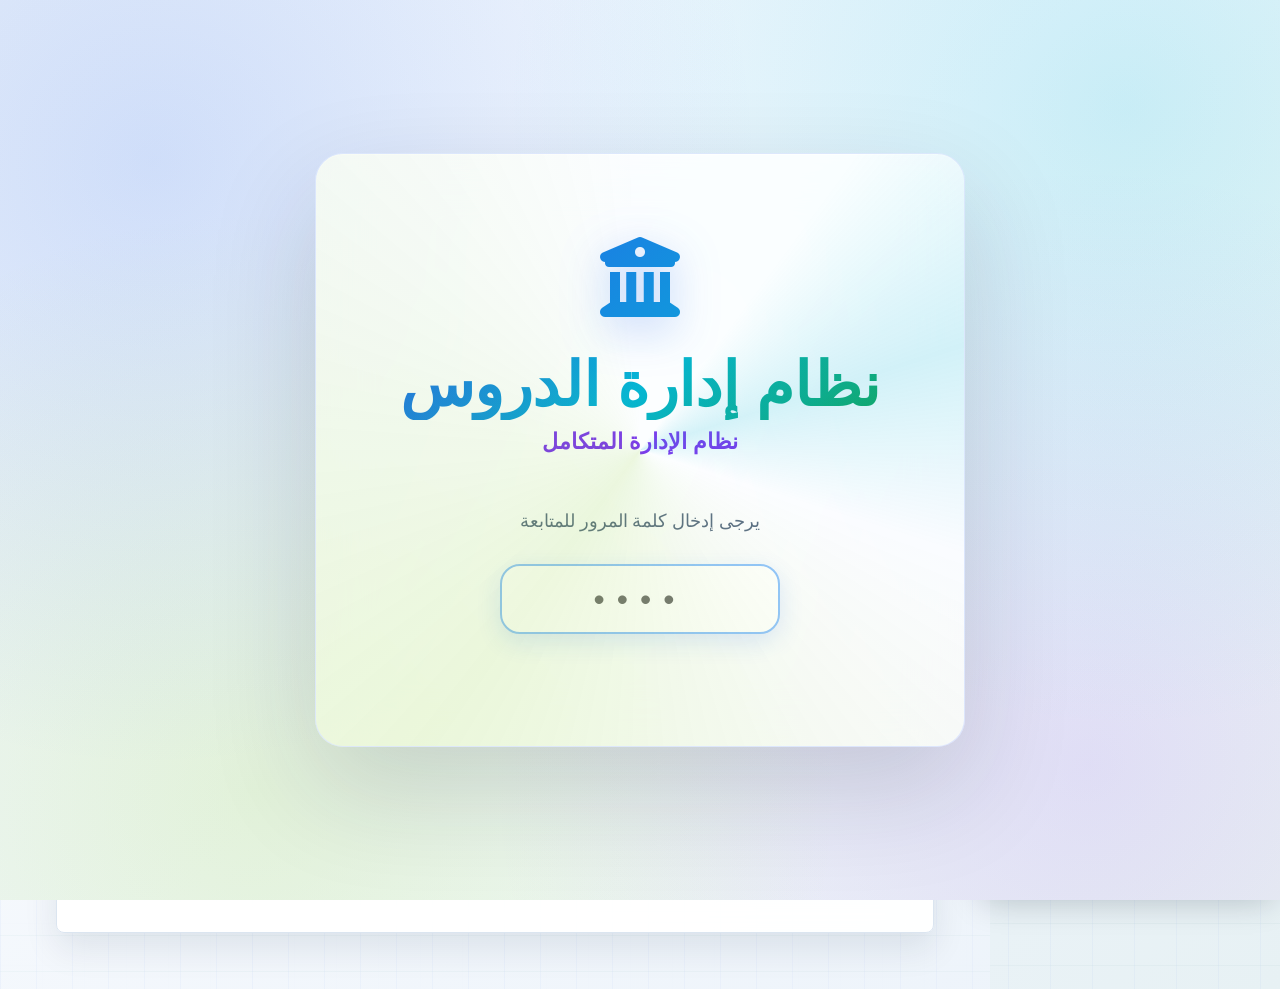
==== index.html @ e677e1c2 "Add files via upload" ====
<!DOCTYPE html>
<html lang="ar" dir="rtl">

<head>
    <meta charset="UTF-8">
    <meta name="viewport" content="width=device-width, initial-scale=1.0">
    <meta name="theme-color" content="#4f46e5">
    <meta name="mobile-web-app-capable" content="yes">
    <meta name="apple-mobile-web-app-capable" content="yes">
    <meta name="apple-mobile-web-app-title" content="نظام إدارة الدروس">
    <title>نظام إدارة الدروس</title>
    <style>
        .search-results-dropdown {
            position: absolute;
            top: 100%;
            left: 0;
            right: 0;
            background: white;
            border: 1px solid var(--border);
            border-radius: 12px;
            box-shadow: var(--shadow-lg);
            z-index: 1000;
            max-height: 250px;
            overflow-y: auto;
            margin-top: 5px;
        }

        .result-item {
            padding: 0.8rem 1.2rem;
            cursor: pointer;
            border-bottom: 1px solid var(--bg-light);
            transition: background 0.2s;
            text-align: right;
            display: flex;
            justify-content: space-between;
            align-items: center;
        }

        .result-item:hover {
            background: var(--bg-hover);
        }

        .result-item strong {
            color: var(--primary);
        }

        .result-item small {
            color: var(--text-muted);
            font-family: monospace;
        }

        .grid-archive {
            display: grid;
            grid-template-columns: repeat(auto-fill, minmax(280px, 1fr));
            gap: 1.5rem;
        }

        .status-badge {
            display: inline-flex;
            align-items: center;
            gap: 6px;
            padding: 4px 12px;
            border-radius: 99px;
            font-weight: 600;
            font-size: 0.85rem;
            text-transform: uppercase;
        }
    </style>
    <link rel="manifest" href="manifest.webmanifest">
    <link rel="icon" href="app-icon-192.png" type="image/png">
    <link rel="apple-touch-icon" href="apple-touch-icon.png">
    <link rel="stylesheet" href="style.css">
    <!-- Google Fonts: non-blocking عند offline -->
    <!-- ✅ الخطوط: لم تعد تُحمَّل من الإنترنت — نعتمد على fallback stack محلي دائمًا -->
    <!-- (Google Fonts كانت تحتاج إنترنت أونلاين دومًا، فتم استبدالها بخطوط النظام) -->
    <style>
      /* Fallback font stack — يعمل دائماً بدون إنترنت */
      body { font-family: 'Segoe UI', Tahoma, Arial, sans-serif; }
    </style>
    <!-- ✅ Font Awesome و Chart.js: تم تحميلهم محلياً بدل الاعتماد على CDN خارجي -->
    <link rel="stylesheet" href="fontawesome.min.css">
    <script src="chart.umd.js" onerror="console.warn('Chart.js not available offline')"></script>
</head>

<body>

    <div class="splash-overlay" id="app-splash" style="display:flex;">
        <div class="splash-background"></div>
        <div class="splash-content">
            <div class="splash-glass">
                <div class="splash-logo" style="margin-bottom: 1.5rem;">
                    <i class="fas fa-university"></i>
                </div>
                <h1 class="splash-title program-name-display">نظام إدارة الدروس</h1>
                <p class="splash-subtitle">نظام الإدارة المتكامل</p>

                <div id="password-screen">
                    <p style="color: var(--text-muted); margin-bottom: 2rem; font-size: 1.1rem;">يرجى إدخال كلمة المرور للمتابعة</p>
                    <div style="display: flex; gap: 0.5rem; justify-content: center; margin-bottom: 2rem;">
                        <input type="password" id="app-password-input" class="form-input"
                            style="width: 280px; text-align: center; font-size: 2rem; letter-spacing: 12px; height: 70px; margin-bottom: 0; background: #fff; border: 2px solid var(--primary-light); color: var(--text-main); border-radius: 20px; box-shadow: 0 8px 24px rgba(37, 99, 235, 0.14);"
                            placeholder="••••" maxlength="8" oninput="checkAppPassword(this.value)">
                    </div>
                    <div id="password-error"
                        style="color: #dc2626; font-weight: 700; display: none; margin-bottom: 1rem;">
                        <i class="fas fa-exclamation-triangle"></i> كلمة المرور غير صحيحة!
                    </div>
                    <div id="password-success"
                        style="color: #16a34a; font-weight: 700; display: none; margin-bottom: 1rem;">
                        <i class="fas fa-check-circle"></i> تم تسجيل الدخول بنجاح!
                    </div>
                </div>

                <div id="loading-screen" style="display: none;">
                    <div class="splash-glass-loader">
                        <div class="splash-loader">
                            <div class="loader-bar"></div>
                        </div>
                    </div>
                    <p class="splash-welcome" style="color: var(--text-muted); font-size: 1.1rem; margin-top: 1rem;">جاري تهيئة
                        النظام...</p>
                </div>
            </div>
        </div>
    </div>

    <div class="sidebar-overlay" onclick="toggleMobileSidebar()" id="sidebar-overlay"></div>

    <!-- Sidebar -->
    <aside class="sidebar" id="sidebar">
        <div class="logo">
            <i class="fas fa-book-open"></i> <span class="program-name-display">نظام إدارة الدروس</span>
        </div>
        <div id="current-grade-badge"
            style="text-align: center; margin-bottom: 1.5rem; padding: 0.5rem; background: var(--bg-light); border-radius: 10px; font-weight: 700; color: var(--primary);">
            الصف الدراسي
        </div>
        <button class="btn" onclick="showGradeSelection()"
            style="width: 100%; margin-bottom: 1.5rem; background: var(--primary); color: white; border-radius: 12px; font-weight: 600; font-size: 0.9rem;">
            <i class="fas fa-layer-group"></i> بوابة اختيار المرحلة
        </button>
        <nav>
            <ul class="nav-links">
                <li class="nav-item" data-rbac="all">
                    <a href="#" class="nav-link" onclick="showGradeSelection()">
                        <i class="fas fa-university" style="color: var(--accent);"></i>
                        <span>إدارة المجموعات والمراحل</span>
                    </a>
                </li>
                <li class="nav-item" data-rbac="admin">
                    <a href="#" class="nav-link active" id="nav-dashboard" onclick="showSection('dashboard', this)">
                        <i class="fas fa-home"></i>
                        <span>الرئيسية | الملخص</span>
                    </a>
                </li>
                <li class="nav-item" data-rbac="all">
                    <a href="#" class="nav-link" onclick="showSection('students', this)">
                        <i class="fas fa-user-graduate"></i>
                        <span>إدارة الطلاب</span>
                    </a>
                </li>
                <li class="nav-item" data-rbac="all">
                    <a href="#" class="nav-link" onclick="showSection('attendance', this)">
                        <i class="fas fa-qrcode"></i>
                        <span>الحضور والمسح</span>
                    </a>
                </li>
                <li class="nav-item" data-rbac="all">
                    <a href="#" class="nav-link" id="nav-groups" onclick="showSection('groups', this)">
                        <i class="fas fa-layer-group"></i> إدارة المجموعات
                    </a>
                </li>
                <li class="nav-item" data-rbac="all">
                    <a href="#" class="nav-link" onclick="showSection('absence', this)">
                        <i class="fas fa-user-clock"></i>
                        <span>متابعة الغياب اليومي</span>
                    </a>
                </li>
                <li class="nav-item" data-rbac="all">
                    <a href="#" class="nav-link" onclick="showSection('exams', this)">
                        <i class="fas fa-file-invoice"></i>
                        <span>نتائج الامتحانات</span>
                    </a>
                </li>


                <li class="nav-item" data-rbac="all">
                    <a href="#" class="nav-link" onclick="showSection('fast-grading', this)">
                        <i class="fas fa-bolt" style="color:var(--vibrant-orange)"></i>
                        <span>الرصد السريع</span>
                    </a>
                </li>
                <li class="nav-item" data-rbac="admin">
                    <a href="#" class="nav-link" id="nav-certificates" onclick="showSection('certificates', this)">
                        <i class="fas fa-certificate"></i> الشهادات
                    </a>
                </li>
                <li class="nav-item" data-rbac="admin">
                    <a href="#" class="nav-link" id="nav-hall" onclick="showSection('hall', this)">
                        <i class="fas fa-trophy"></i> لوحة الشرف
                    </a>
                </li>
                <li class="nav-item" data-rbac="admin">
                    <a href="#" class="nav-link" id="nav-analytics" onclick="showSection('analytics', this)">
                        <i class="fas fa-brain"></i> تحليلات AI
                    </a>
                </li>


                <li class="nav-item" data-rbac="admin">
                    <a href="#" class="nav-link" id="nav-daily-treasury" onclick="showSection('daily-treasury', this)">
                        <i class="fas fa-cash-register" style="color:var(--accent)"></i>
                        <span>الخزنة اليومية (العهدة)</span>
                    </a>
                </li>
                <li class="nav-item" data-rbac="admin">
                    <a href="#" class="nav-link" id="nav-shifts" onclick="showSection('shifts', this)">
                        <i class="fas fa-clock" style="color:var(--royal-gold)"></i>
                        <span>تسجيل الشفتات (Staff)</span>
                    </a>
                </li>
                <li class="nav-item" data-rbac="admin">
                    <a href="#" class="nav-link" onclick="showSection('payments', this)">
                        <i class="fas fa-wallet"></i>
                        <span>الخزينة والمالية</span>
                    </a>
                </li>
                <li class="nav-item" data-rbac="all">
                    <a href="#" class="nav-link" id="nav-receipts" onclick="showSection('receipts', this)">
                        <i class="fas fa-receipt" style="color:var(--vibrant-orange)"></i>
                        <span>وصولات الدفع</span>
                    </a>
                </li>
                <li class="nav-item" data-rbac="admin">
                    <a href="#" class="nav-link" id="nav-backup" onclick="showSection('backup', this)">
                        <i class="fas fa-shield-alt" style="color:var(--accent)"></i>
                        <span>مركز حماية البيانات</span>
                    </a>
                </li>
                <li class="nav-item" data-rbac="all">
                    <a href="#" class="nav-link" id="nav-idcards" onclick="showSection('idcards', this)">
                        <i class="fas fa-id-card" style="color:var(--electric-cyan)"></i>
                        <span>طباعة الأكواد</span>
                    </a>
                </li>
                <li class="nav-item" data-rbac="admin">
                    <a href="#" class="nav-link" id="nav-platform-codes" onclick="showSection('platform-codes', this)">
                        <i class="fas fa-ticket-alt" style="color:var(--accent)"></i>
                        <span>أكواد المنصة</span>
                    </a>
                </li>
                <li class="nav-item" data-rbac="admin">
                    <a href="#" class="nav-link" id="nav-platform-activation" onclick="showSection('platform-activation', this)">
                        <i class="fas fa-graduation-cap" style="color:#8b5cf6"></i>
                        <span>تفعيل كورسات المنصة</span>
                    </a>
                </li>
                <li class="nav-item" data-rbac="all" style="margin-top: 1rem; border-top: 1px solid rgba(255,255,255,0.1); padding-top: 1rem;">
                    <button class="btn btn-primary" onclick="enterPortalMode()"
                        style="width: 100%; border-radius: 12px; height: 50px;">
                        <i class="fas fa-door-open"></i> بوابة الحضور
                    </button>
                </li>
            </ul>
        </nav>
        <div style="padding: 1rem; border-top: 1px solid var(--border); margin-top: auto;">
            <div style="display: flex; align-items: center; gap: 8px; margin-bottom: 0.5rem; font-size: 0.8rem;">
                <span id="sync-indicator"
                    style="width: 8px; height: 8px; background: #94a3b8; border-radius: 50%;"></span>
                <span id="sync-status" style="color: var(--text-muted);">غير متصل بالمجلد</span>
            </div>
            <button id="link-folder-btn" class="btn"
                style="width: 100%; font-size: 0.75rem; background: var(--bg-light); border: 1px solid var(--border); border-radius: 8px; padding: 8px;">
                <i class="fas fa-link"></i> <span>ربط مجلد المزامنة</span>
            </button>
        </div>
    </aside>

    <!-- Main Content -->
    <main class="main-content">
        <header>
            <div style="display: flex; align-items: center; gap: 1rem;">
                <!-- Mobile Menu Toggle -->
                <button class="mobile-toggle" onclick="toggleMobileSidebar()" style="display: none;">
                    <i class="fas fa-bars"></i>
                </button>
                <div class="header-text">
                    <h1 id="page-title">مرحباً، المدرس! 👋</h1>
                    <p style="color: var(--text-muted); margin-top: 0.5rem; font-size: 0.9rem;">إليك ملخص ما يحدث
                        اليوم
                        في دروسك.</p>
                </div>
            </div>
            <div style="display: flex; align-items: center; gap: 1rem;">
                <!-- Zoom Controls -->
                
                <div class="zoom-controls">
                    <button onclick="changeAppZoom(-0.1)" class="btn-zoom" title="تصغير"><i
                            class="fas fa-search-minus"></i></button>
                    <span id="zoom-value" style="font-weight: 700; min-width: 40px; text-align: center;">100%</span>
                    <button onclick="changeAppZoom(0.1)" class="btn-zoom" title="تكبير"><i
                            class="fas fa-search-plus"></i></button>
                    <button onclick="resetAppZoom()" class="btn-zoom" style="margin-right: 5px;" title="إعادة ضبط"><i
                            class="fas fa-sync-alt"></i></button>
                </div>

                <div class="user-profile">
                    <div id="grade-label"
                        style="margin-left: 1rem; font-weight: 700; color: var(--primary); padding: 0.3rem 0.8rem; background: rgba(79, 70, 229, 0.1); border-radius: 50px;">
                        ... الدراسية</div>
                    <div class="avatar">M</div>
                    <div style="display:flex; flex-direction:column; line-height:1.2;">
                        <span style="font-weight: 600;" class="program-name-display">نظام إدارة الدروس</span>
                        <small class="user-specialization" style="font-size:0.65rem; opacity:0.7; font-weight:400;">أستاذ الرياضيات</small>
                    </div>
                </div>
            </div>
        </header>

        <!-- Dashboard Section -->
        <section id="dashboard-section" class="fade-in">
            <div style="display: flex; gap: 1rem; margin-bottom: 2rem; justify-content: flex-end;">
                <button class="btn" style="background: rgba(16, 185, 129, 0.1); color: var(--accent); border: 1px solid var(--accent); border-radius: 12px; font-weight: 700; padding: 0.8rem 1.5rem;" onclick="exportData()">
                    <i class="fas fa-shield-alt"></i> نسخة احتياطية سريعة
                </button>
                <button class="btn" style="background: var(--bg-light); border: 1px solid var(--border); border-radius: 12px; font-weight: 600;" onclick="showSection('backup')">
                    <i class="fas fa-cog"></i> إعدادات البيانات
                </button>
            </div>
            <div class="stats-grid">
                <div class="card">
                    <div class="card-title">إجمالي الطلاب <i class="fas fa-users" style="color: var(--primary)"></i>
                    </div>
                    <div class="card-value" id="total-students">0</div>
                </div>
                <div class="card">
                    <div class="card-title">الحضور اليوم <i class="fas fa-check-circle"
                            style="color: var(--accent)"></i></div>
                    <div class="card-value" id="present-today">0</div>
                </div>
                <div class="card">
                    <div class="card-title">إيرادات الشهر <i class="fas fa-coins" style="color: var(--secondary)"></i>
                    </div>
                    <div class="card-value" id="monthly-revenue">0 <small style="font-size: 1rem">ج.م</small></div>
                </div>
                <div class="card">
                    <div class="card-title">المستحقات المتبقية <i class="fas fa-exclamation-triangle"
                            style="color: var(--danger)"></i></div>
                    <div class="card-value text-danger" id="total-debt">0 <small style="font-size: 1rem">ج.م</small>
                    </div>
                </div>
            </div>

            <h3 style="margin: 2rem 0 1rem; font-weight: 700;">توزيع الطلاب على المجموعات 📊</h3>
            <div id="dashboard-groups-grid"
                style="display: grid; grid-template-columns: repeat(auto-fill, minmax(200px, 1fr)); gap: 1rem; margin-bottom: 2rem;">
                <!-- Filled via JS -->
            </div>

            <div class="data-table-container">
                <div style="display: flex; justify-content: space-between; align-items: center; margin-bottom: 2rem;">
                    <h3 style="font-weight: 700;">آخر عمليات الحضور</h3>
                    <button class="btn btn-primary" onclick="showSection('attendance')">
                        <i class="fas fa-expand"></i> تشغيل الماسح الضوئي
                    </button>
                </div>
                <table>
                    <thead>
                        <tr>
                            <th>الطالب</th>
                            <th>المجموعة</th>
                            <th>التوقيت</th>
                            <th>الحالة</th>
                        </tr>
                    </thead>
                    <tbody id="recent-attendance">
                        <!-- Filled via JS -->
                    </tbody>
                </table>
            </div>
        </section>

        <!-- Absence Manager Section -->
        <section id="absence-section" style="display:none;" class="fade-in">
            <div style="display: flex; justify-content: space-between; align-items: center; margin-bottom: 2rem;">
                <h2 style="font-weight: 700;">متابعة الغياب اليومي 🚨</h2>
                <div style="display: flex; gap: 0.8rem; align-items: center; flex-wrap: wrap;">
                    <div
                        style="display: flex; align-items: center; gap: 0.5rem; background: var(--bg-light); padding: 0.3rem 1rem; border-radius: 12px; border: 1px solid var(--border);">
                        <label style="font-weight: 600; white-space: nowrap;">المجموعة:</label>
                        <select id="absence-group-filter" class="form-input"
                            style="margin-bottom: 0; min-width: 150px; border: none; background: transparent; padding: 0.2rem;"
                            onchange="generateAbsenceReport()">
                            <option value="all">كل المجموعات</option>
                        </select>
                    </div>
                    <button class="btn" style="background: var(--bg-light); border: 1px solid var(--border);"
                        onclick="showAbsenceArchive()">
                        <i class="fas fa-archive"></i> الأرشيف
                    </button>
                    <button class="btn btn-primary" style="background: var(--danger);"
                        onclick="archiveAbsenceSession()">
                        <i class="fas fa-save"></i> أرشفة غياب اليوم
                    </button>
                    <button class="btn btn-primary" onclick="generateAbsenceReport()">
                        <i class="fas fa-sync"></i> تحديث
                    </button>
                </div>
            </div>
            <div style="display: grid; grid-template-columns: 1fr 1fr; gap: 2rem;">
                <!-- Left: Presence for today -->
                <div class="data-table-container">
                    <h3 style="margin-bottom: 1rem;"><i class="fas fa-user-check" style="color:var(--accent)"></i>
                        طلاب
                        جلسة التحضير الحالية</h3>
                    <table>
                        <thead>
                            <tr>
                                <th>الطالب</th>
                                <th>توقيت المسح</th>
                                <th>الحالة</th>
                            </tr>
                        </thead>
                        <tbody id="absence-present-list">
                            <!-- Filled via JS -->
                        </tbody>
                    </table>
                </div>

                <!-- Right: Absence for today -->
                <div class="data-table-container">
                    <h3 style="margin-bottom: 1rem;"><i class="fas fa-user-times" style="color:var(--danger)"></i>
                        كشف
                        طلاب الغياب (اليوم)</h3>
                    <table>
                        <thead>
                            <tr>
                                <th>اسم الطالب</th>
                                <th>المجموعة</th>
                                <th>حالة الحضور</th>
                                <th>إجراء</th>
                            </tr>
                        </thead>
                        <tbody id="absence-list">
                            <!-- Filled via JS -->
                        </tbody>
                    </table>
                </div>
            </div>
        </section>





        <!-- Analytics Section -->
        <section id="analytics-section" style="display:none;" class="fade-in">
            <h2 style="margin-bottom: 2rem;">لوحة التحليلات الذكية والتوقعية (AI Insights) 🧠</h2>

            <!-- AI Summary Cards -->
            <div class="stats-grid">
                <div class="card ai-card" style="border: 2px solid var(--electric-cyan);">
                    <div class="card-title">مؤشر مخاطر التسرب <i class="fas fa-exclamation-triangle"
                            style="color:var(--danger)"></i></div>
                    <div class="card-value" id="ai-dropout-risk">0</div>
                    <p style="font-size:0.8rem; color:var(--text-muted);">طلاب بحاجة لمتابعة عاجلة</p>
                </div>
                <div class="card ai-card" style="border: 2px solid var(--accent);">
                    <div class="card-title">نجوم المستقبل المبدعين <i class="fas fa-star"
                            style="color:var(--warning)"></i></div>
                    <div class="card-value" id="ai-rising-stars">0</div>
                    <p style="font-size:0.8rem; color:var(--text-muted);">طلاب في تحسن أكاديمي ملحوظ</p>
                </div>
                <div class="card ai-card" style="border: 2px solid var(--primary);">
                    <div class="card-title">متوسط الالتزام العام <i class="fas fa-chart-line"></i></div>
                    <div class="card-value" id="ai-avg-engagement">0%</div>
                    <p style="font-size:0.8rem; color:var(--text-muted);">بناءً على الحضور والتفاعل</p>
                </div>
            </div>

            <!-- Risk List -->
            <div class="data-table-container" style="margin-bottom: 2rem; border-right: 5px solid var(--danger);">
                <h3 style="margin-bottom: 1.5rem;"><i class="fas fa-user-ninja"></i> طلاب تحت المراقبة (Risk
                    Management)
                </h3>
                <div id="ai-risk-list">
                    <!-- List of students with high risk populated via JS -->
                </div>
            </div>

            <div class="stats-grid" style="grid-template-columns: repeat(2, 1fr);">
                <div class="card" style="height: 400px;">
                    <h3>توزيع الطلاب حسب الصف الدراسي</h3>
                    <canvas id="grade-chart-canvas"></canvas>
                </div>
                <div class="card" style="height: 400px;">
                    <h3>الإيرادات مقابل المصروفات (شهرياً)</h3>
                    <canvas id="finance-chart-canvas"></canvas>
                </div>
            </div>
        </section>



        <!-- Hall of Fame Section -->
        <section id="fame-section" style="display:none;" class="fade-in">
            <div class="fame-header" style="text-align: center; margin-bottom: 4rem;">
                <h1 style="font-size: 3.5rem; color: #ffd700; text-shadow: 0 0 20px rgba(255,215,0,0.5);">قاعة
                    المشاهير
                    (Hall of Fame) 🏆</h1>
                <p style="color: var(--text-muted); font-size: 1.2rem;">نحتفل بأبطالنا المتميزين كل شهر</p>
            </div>

            <div id="fame-podium" class="podium-container">
                <!-- Podium via JS -->
            </div>

            <div class="data-table-container" style="margin-top: 4rem;">
                <h3 style="margin-bottom: 1rem;">قائمة الشرف الذهبية</h3>
                <table>
                    <thead>
                        <tr>
                            <th>الترتيب</th>
                            <th>الطالب</th>
                            <th>عدد النقاط</th>
                            <th>اللقب المستحق</th>
                        </tr>
                    </thead>
                    <tbody id="fame-list">
                        <!-- List via JS -->
                    </tbody>
                </table>
            </div>
        </section>

        <!-- Exams Section -->
        <section id="exams-section" style="display:none;" class="fade-in">
            <div style="display: flex; justify-content: space-between; align-items: center; margin-bottom: 2rem;">
                <h2 style="font-weight: 700;">إدارة الامتحانات الورقية 📝</h2>
                <div style="display: flex; gap: 1rem;">
                    <button class="btn btn-primary" style="background: var(--accent);" onclick="window.print()">
                        <i class="fas fa-print"></i> طباعة النتائج
                    </button>
                    <button class="btn btn-primary" onclick="toggleModal('exam-modal', true)">
                        <i class="fas fa-plus-circle"></i> إضافة امتحان جديد
                    </button>
                </div>
            </div>
            <div class="data-table-container">
                <table>
                    <thead>
                        <tr>
                            <th>اسم الامتحان</th>
                            <th>تاريخ الامتحان</th>
                            <th>الدرجة الكلية</th>
                            <th>متوسط الدرجات</th>
                            <th style="text-align: center;">عرض النتائج</th>
                        </tr>
                    </thead>
                    <tbody id="exams-list">
                        <!-- Filled via JS -->
                    </tbody>
                </table>
            </div>
        </section>





        <!-- Fast Grading Section (The High-Tech Feature) -->
        <section id="fast-grading-section" style="display:none;" class="fade-in text-center">
            <h2 style="margin-bottom: 1.5rem;">نظام رصد الدرجات ⚡</h2>

            <!-- ✅ اختيار طريقة الرصد -->
            <div style="display:flex; justify-content:center; gap:1rem; margin-bottom: 2rem;">
                <button id="grading-mode-btn-barcode" class="btn btn-primary" onclick="switchGradingMode('barcode')"
                    style="padding:0.9rem 1.8rem; border-radius:14px; font-weight:800;">
                    <i class="fas fa-barcode"></i> الرصد السريع بالباركود
                </button>
                <button id="grading-mode-btn-manual" class="btn" onclick="switchGradingMode('manual')"
                    style="padding:0.9rem 1.8rem; border-radius:14px; font-weight:800; background:var(--bg-light); color:var(--text-main);">
                    <i class="fas fa-keyboard"></i> الرصد اليدوي
                </button>
            </div>

            <!-- ==================== وضع 1: الرصد السريع بالباركود ==================== -->
            <div id="grading-mode-barcode-panel">
            <div style="display: grid; grid-template-columns: 1.5fr 1fr; gap: 2.5rem;">
                <!-- Scanner View -->
                <div class="card" style="padding: 2rem; border: 4px solid var(--primary); border-radius: 32px;">
                    <div id="fast-reader"
                        style="width: 100%; border-radius: 20px; overflow: hidden; margin-bottom: 1.5rem;"></div>

                    <div
                        style="padding: 1rem; background: var(--bg-light); border-radius: 15px; margin-top: 1rem; position: relative;">
                        <h4 style="margin-bottom: 0.5rem; font-size: 0.9rem;">إدخال يدوي:</h4>
                        <div style="display: flex; gap: 0.5rem;">
                            <input type="text" id="manual-grading-entry" placeholder="اسم الطالب..." class="form-input"
                                style="flex: 1; margin-bottom: 0; padding: 0.5rem;"
                                oninput="searchManualStudent(this.value, 'grading')">
                            <button class="btn btn-primary" style="padding: 0.5rem 1rem;"
                                onclick="processManualEntry('grading')">اختيار</button>
                        </div>
                        <div id="grading-manual-results" class="search-results-dropdown" style="display: none;">
                        </div>

                        <!-- Dedicated Barcode Mode for Hardware Devices -->
                        <div
                            style="padding: 1rem; background: #f0fdf4; border: 2px solid var(--accent); border-radius: 15px; margin-top: 1rem; position: relative; border-style: dashed;">
                            <h4
                                style="margin-bottom: 0.5rem; font-size: 0.9rem; color: var(--accent); font-weight: 700;">
                                <i class="fas fa-barcode"></i> مسح الباركود (جهاز الباركود):
                            </h4>
                            <input type="text" id="barcode-grading-entry" placeholder="قف هنا وابدأ المسح بالجهاز..."
                                class="form-input" autofocus
                                style="margin-bottom: 0; background: #ffffff; border-color: var(--accent); font-weight: 600;"
                                oninput="handleBarcodeGrading(this.value)">
                            <p style="font-size: 0.75rem; color: var(--accent); margin-top: 0.5rem; opacity: 0.8;">
                                سيتم فتح خانة الدرجة تلقائياً بمجرد قراءة الكود، وبعد الحفظ يرجع المؤشر هنا تلقائيًا لمسح الطالب التالي
                            </p>
                        </div>
                    </div>
                    <div style="display: grid; grid-template-columns: 1fr 1fr 1fr; gap: 1rem; margin-bottom: 1.5rem;">
                        <div style="flex: 1;">
                            <label style="font-weight: 700; margin-bottom: 0.5rem; display: block;">1.
                                الامتحان:</label>
                            <select id="fast-exam-select" class="form-input" style="height: 50px;"
                                onchange="updateFastExamMax()">
                                <option value="">-- اختر الامتحان --</option>
                            </select>
                        </div>
                        <div style="flex: 1;">
                            <label style="font-weight: 700; margin-bottom: 0.5rem; display: block;">2.
                                المجموعة:</label>
                            <select id="fast-group-select" class="form-input" style="height: 50px;">
                                <option value="">-- اختر المجموعة --</option>
                            </select>
                        </div>
                        <div style="flex: 0.5;">
                            <label style="font-weight: 700; margin-bottom: 0.5rem; display: block;">الدرجة:</label>
                            <input type="number" id="fast-max-marks" class="form-input"
                                style="height: 50px; text-align: center; font-weight: 800; border-color: var(--vibrant-orange);"
                                value="100">
                        </div>
                    </div>

                    <div
                        style="width: 100%; border-radius: 20px; overflow: hidden; position: relative; border: 2px solid var(--border);">
                        <!-- Camera view -->
                    </div>

                    <p style="margin-top: 1rem; color: var(--text-muted); font-size: 0.9rem;">وجه باركود الطالب
                        الموجود
                        على ورقة الإجابة نحو الكاميرا</p>
                </div>

                <!-- Grading Controls -->
                <div class="card"
                    style="display: flex; flex-direction: column; justify-content: center; background: #f8fafc; border: 2px dashed var(--border);">
                    <div id="fast-student-info" style="min-height: 350px;">
                        <div style="text-align: center; color: var(--text-muted); padding-top: 5rem;">
                            <i class="fas fa-qrcode"
                                style="font-size: 4rem; display: block; margin-bottom: 1rem; opacity: 0.3;"></i>
                            <p>في انتظار مسح ورقة الطالب...</p>
                        </div>
                    </div>
                </div>
            </div>
            </div>
            <!-- ==================== نهاية وضع الباركود ==================== -->

            <!-- ==================== وضع 2: الرصد اليدوي بلوحة المفاتيح ==================== -->
            <div id="grading-mode-manual-panel" style="display:none;">

                <!-- شاشة الإعداد: اختيار المجموعة + الامتحان + الدرجة النهائية -->
                <div id="manual-grading-setup" class="card" style="max-width:700px; margin:0 auto 2rem; padding:2rem; border-radius:24px; border:2px solid var(--border);">
                    <h3 style="margin-bottom:1.5rem;"><i class="fas fa-sliders-h"></i> إعداد جلسة الرصد اليدوي</h3>
                    <div style="display:grid; grid-template-columns:1fr 1fr; gap:1rem; text-align:right;">
                        <div>
                            <label style="font-weight:700; margin-bottom:0.5rem; display:block;">المجموعة:</label>
                            <select id="manual-grade-group-select" class="form-input" style="height:50px;">
                                <option value="">-- اختر المجموعة --</option>
                            </select>
                        </div>
                        <div>
                            <label style="font-weight:700; margin-bottom:0.5rem; display:block;">الامتحان:</label>
                            <select id="manual-grade-exam-select" class="form-input" style="height:50px;">
                                <option value="">-- اختر الامتحان --</option>
                            </select>
                        </div>
                        <div style="grid-column: span 2;">
                            <label style="font-weight:700; margin-bottom:0.5rem; display:block;">الدرجة النهائية:</label>
                            <input type="number" id="manual-grade-max-marks" class="form-input" value="100"
                                style="height:50px; text-align:center; font-weight:800; border-color:var(--vibrant-orange);">
                        </div>
                    </div>
                    <button class="btn btn-primary" style="width:100%; height:56px; border-radius:14px; font-size:1.1rem; margin-top:1.5rem;"
                        onclick="startManualGrading()">
                        <i class="fas fa-play"></i> بدء الرصد
                    </button>
                </div>

                <!-- قائمة الطلاب أثناء الرصد -->
                <div id="manual-grading-list-wrap" style="display:none; max-width:800px; margin:0 auto;">
                    <div style="display:flex; justify-content:space-between; align-items:center; margin-bottom:1rem;">
                        <h3 id="manual-grading-title" style="margin:0;"></h3>
                        <button class="btn" style="background:var(--bg-light);" onclick="exitManualGrading()">
                            <i class="fas fa-arrow-right"></i> رجوع لإعادة الإعداد
                        </button>
                    </div>
                    <div class="data-table-container">
                        <table>
                            <thead>
                                <tr>
                                    <th style="width:40px;">#</th>
                                    <th>اسم الطالب</th>
                                    <th style="width:160px;">الدرجة</th>
                                    <th style="width:100px;">الحالة</th>
                                </tr>
                            </thead>
                            <tbody id="manual-grading-list-body"></tbody>
                        </table>
                    </div>
                </div>
            </div>
            <!-- ==================== نهاية وضع الرصد اليدوي ==================== -->

            <!-- Recent History -->
            <div class="data-table-container" style="margin-top: 3rem;">
                <div style="display: flex; justify-content: space-between; align-items: center; margin-bottom: 1rem;">
                    <h3 style="text-align: right;"><i class="fas fa-history"></i> آخر الأوراق التي تم رصدها</h3>
                    <div style="display: flex; gap: 1rem;">
                        <button class="btn btn-primary" onclick="markRemainingAsExamAbsent()"
                            style="background: var(--danger);">
                            <i class="fas fa-user-times"></i> تسجيل غياب باقي المجموعة
                        </button>
                        <button class="btn btn-primary" onclick="openGradingArchive()"
                            style="background: var(--primary);">
                            <i class="fas fa-archive"></i> أرشيف الامتحانات
                        </button>
                        <button class="btn btn-primary" onclick="printFastGradingReport()"
                            style="background: var(--accent);">
                            <i class="fas fa-print"></i> طباعة كشف الدرجات
                        </button>
                    </div>
                </div>
                <table>
                    <thead>
                        <tr>
                            <th>الطالب</th>
                            <th>الدرجة المرصودة</th>
                            <th>التوقيت</th>
                            <th>إجراء</th>
                        </tr>
                    </thead>
                    <tbody id="fast-history-list">
                        <!-- History via JS -->
                    </tbody>
                </table>
            </div>

            <!-- Pending list -->
            <div class="data-table-container"
                style="margin-top: 3rem; border: 2px solid #fee2e2; border-radius: 16px; overflow: hidden;">
                <div
                    style="display: flex; justify-content: space-between; align-items: center; padding: 1rem; background: #fff5f5;">
                    <h3 style="text-align: right; color: #991b1b; margin: 0;">
                        <i class="fas fa-user-clock"></i> طلاب بانتظار الرصد (المتبقيين)
                    </h3>
                    <span id="fast-pending-count"
                        style="background: #ef4444; color: white; padding: 2px 10px; border-radius: 20px; font-weight: 800;">0</span>
                </div>
                <table>
                    <thead>
                        <tr>
                            <th>الطالب</th>
                            <th>كود الطالب</th>
                            <th style="text-align: center;">إجراء سريع</th>
                        </tr>
                    </thead>
                    <tbody id="fast-pending-list">
                        <!-- Rendered via JS -->
                    </tbody>
                </table>
            </div>
        </section>

        <!-- Grading Archive Modal -->
        <div id="grading-archive-modal" class="modal-overlay" style="display: none;">
            <div class="modal-content" style="max-width: 800px; border-radius: 24px;">
                <div
                    style="display: flex; justify-content: space-between; align-items: center; margin-bottom: 2rem; border-bottom: 1px solid #eee; padding-bottom: 1rem;">
                    <h3 style="margin:0;"><i class="fas fa-archive"></i> أرشيف رصد الامتحانات</h3>
                    <button class="modal-close-btn" onclick="toggleModal('grading-archive-modal', false)"
                        style="position: static;">
                        <i class="fas fa-times"></i>
                    </button>
                </div>

                <div id="grading-archive-list" class="grid-archive"
                    style="max-height: 500px; overflow-y: auto; padding: 0.5rem;">
                    <!-- List of exams with marks -->
                </div>
            </div>
        </div>

        <!-- Groups Management Section -->
        <section id="groups-section" style="display:none;" class="fade-in">
            <div style="display: flex; justify-content: space-between; align-items: center; margin-bottom: 2rem;">
                <h2 style="font-weight: 700;">إدارة مجموعات المواعيد 👥</h2>
                <button class="btn btn-primary" onclick="toggleModal('group-modal', true)">
                    <i class="fas fa-plus"></i> إضافة مجموعة جديدة
                </button>
            </div>

            <div class="data-table-container">
                <table>
                    <thead>
                        <tr>
                            <th>اسم المجموعة</th>
                            <th>الموعد (الأيام/الساعة)</th>
                            <th>عدد الطلاب</th>
                            <th>إجراءات</th>
                        </tr>
                    </thead>
                    <tbody id="groups-list"></tbody>
                </table>
            </div>
        </section>

        <!-- Group Detail Section (Dynamic View) -->
        <section id="group-detail-section" style="display:none;" class="fade-in">
            <!-- Header -->
            <div
                style="display: flex; justify-content: space-between; align-items: center; margin-bottom: 2rem; background: white; padding: 1.5rem; border-radius: 15px; box-shadow: var(--shadow-sm);">
                <div>
                    <button class="btn" onclick="showSection('groups-section')"
                        style="margin-left: 1rem; background: #f1f5f9;">
                        <i class="fas fa-arrow-right"></i> عودة للمجموعات
                    </button>
                    <h2 id="active-group-detail-title"
                        style="display: inline-block; font-weight: 800; color: var(--primary);">اسم المجموعة</h2>
                </div>
                <div style="display: flex; gap: 1rem;">
                    <button class="btn btn-primary" onclick="openAddStudentForGroup()">
                        <i class="fas fa-user-plus"></i> إضافة طالب للمجموعة
                    </button>
                    <button class="btn" style="background: var(--vibrant-orange); color: white;"
                        onclick="openGroupScanner()">
                        <i class="fas fa-qrcode"></i> تسجيل حضور المجموعة
                    </button>
                </div>
            </div>

            <div style="display: grid; grid-template-columns: 2fr 1fr; gap: 2rem;">
                <!-- Students Table Column -->
                <div class="data-table-container">
                    <div
                        style="display: flex; justify-content: space-between; align-items: center; margin-bottom: 1rem;">
                        <h3 style="margin: 0;">طلبة المجموعة</h3>
                        <div style="position: relative; width: 300px;">
                            <i class="fas fa-search"
                                style="position: absolute; right: 12px; top: 50%; transform: translateY(-50%); color: var(--text-muted);"></i>
                            <input type="text" id="group-student-search" placeholder="بحث في هذه المجموعة..."
                                class="form-input" style="margin: 0; padding-right: 35px;"
                                oninput="renderGroupStudents()">
                        </div>
                    </div>
                    <table>
                        <thead>
                            <tr>
                                <th>الطالب</th>
                                <th>تليفون ولي الأمر</th>
                                <th>النقاط</th>
                                <th>إجراءات</th>
                            </tr>
                        </thead>
                        <tbody id="active-group-students-list"></tbody>
                    </table>
                </div>

                <!-- Stats/History Column -->
                <div>
                    <div class="card"
                        style="margin-bottom: 1.5rem; background: var(--bg-light); border-right: 5px solid var(--accent);">
                        <div style="font-size: 0.9rem; color: var(--text-muted);">حضور اليوم</div>
                        <div style="display: flex; align-items: baseline; gap: 5px;">
                            <span id="active-group-present-today"
                                style="font-size: 2.5rem; font-weight: 800; color: var(--accent);">0</span>
                            <span style="color: var(--text-muted);">طالب حضروا</span>
                        </div>
                    </div>

                    <div class="card" style="background: white; padding: 1rem;">
                        <h4 style="margin-top: 0; border-bottom: 2px solid #f1f5f9; padding-bottom: 10px;">آخر
                            المسجلين
                            (اليوم)</h4>
                        <div id="active-group-recent-activity" style="max-height: 400px; overflow-y: auto;">
                            <!-- Activity list -->
                        </div>
                    </div>
                </div>
            </div>
        </section>

        <section id="students-section" style="display:none;" class="fade-in">

            <div
                style="display: flex; justify-content: space-between; align-items: center; margin-bottom: 2rem; flex-wrap: wrap; gap: 1rem;">
                <h2 style="font-weight: 700;">إدارة سجلات الطلاب 📖</h2>

                <div style="display: flex; gap: 1rem; flex: 1; justify-content: flex-end; min-width: 300px;">
                    <button class="btn btn-primary" style="background: var(--primary);" onclick="printStudentsData()">
                        <i class="fas fa-list-alt"></i> كشف البيانات
                    </button>
                    <button class="btn btn-primary" style="background: var(--accent);"
                        onclick="printAttendanceSheets()">
                        <i class="fas fa-print"></i> كشوف الحضور
                    </button>
                    <div style="position: relative; flex: 1; max-width: 400px;">
                        <i class="fas fa-search"
                            style="position: absolute; right: 15px; top: 50%; transform: translateY(-50%); color: var(--text-muted);"></i>
                        <input type="text" id="student-search-input" class="form-input"
                            placeholder="بحث بالاسم أو الكود..." style="padding-right: 40px; margin-bottom: 0;"
                            oninput="renderStudents()">
                    </div>

                    <button class="btn" onclick="startSearchScanner()"
                        style="background: var(--vibrant-orange); color: white; white-space: nowrap;">
                        <i class="fas fa-barcode"></i> مسح سريع
                    </button>

                    <select id="filter-group" class="form-input" style="max-width: 200px; margin-bottom: 0;"
                        onchange="renderStudents()">
                        <option value="all">كل المجموعات</option>
                    </select>

                    <button class="btn btn-primary" onclick="openAddStudentModal()">
                        <i class="fas fa-user-plus"></i> إضافة طالب
                    </button>
                </div>
            </div>

            <div class="data-table-container">
                <table>
                    <thead>
                        <tr>
                            <th>الاسم</th>
                            <th>رقم الهاتف</th>
                            <th>ولي الأمر</th>
                            <th>تاريخ الانضمام</th>
                            <th>الرصيد/النقاط</th>
                            <th>إجراءات</th>
                        </tr>
                    </thead>
                    <tbody id="students-list">
                        <!-- Filled via JS -->
                    </tbody>
                </table>
            </div>
        </section>

        <!-- Attendance Section -->
        <section id="attendance-section" style="display:none;" class="fade-in">
            <div style="display: flex; gap: 1rem; margin-bottom: 2rem;">
                <button class="btn btn-primary" id="attendance-mode-btn" onclick="toggleAttendanceView('scanner')"
                    style="background: var(--primary);">
                    <i class="fas fa-qrcode"></i> نظام المسح المباشر
                </button>
                <button class="btn" id="history-mode-btn" onclick="showAbsenceArchive()"
                    style="background: var(--bg-white); border: 1px solid var(--border);">
                    <i class="fas fa-archive"></i> أرشيف الجلسات المؤرشفة
                </button>
            </div>

            <div id="attendance-scanner-view">
                <!-- Session Status Badge -->
                <div id="session-status-badge" style="display: none; margin-bottom: 2rem; text-align: center;">
                    <span class="status-badge"
                        style="background: rgba(16, 185, 129, 0.2); color: var(--accent); padding: 0.5rem 1.5rem; font-size: 1rem;">
                        <i class="fas fa-circle" style="font-size: 0.7rem; margin-right: 5px;"></i> جلسة تشفير نشطة
                        الآن...
                    </span>
                </div>

                <div class="card" style="max-width: 650px; margin: 0 auto; text-align: center; padding: 3rem;">
                    <h3 style="margin-bottom: 1rem; font-size: 1.5rem;">الماسح والقارئ الذكي ⚡</h3>
                    <p style="color: var(--text-muted); margin-bottom: 2rem;">وجه رمز الاستجابة السريع (QR) الخاص
                        للطالب
                        للكاميرا</p>

                    <!-- Session Controls -->
                    <div
                        style="display: flex; gap: 1rem; justify-content: center; margin-bottom: 2.5rem; flex-wrap: wrap;">
                        <button id="start-session-btn" class="btn btn-primary" onclick="startLessonCoding()"
                            style="background: var(--accent); padding: 1rem 2.5rem; font-size: 1.1rem; border-radius: 15px; box-shadow: 0 10px 15px -3px rgba(16, 185, 129, 0.3);">
                            <i class="fas fa-play"></i> بدء تشفير الحصة
                        </button>
                        <button id="start-joint-session-btn" class="btn btn-primary"
                            onclick="openJointDaySelector(currentGrade, 'internal')"
                            style="background: var(--vibrant-orange); padding: 1rem 2.5rem; font-size: 1.1rem; border-radius: 15px; box-shadow: 0 10px 15px -3px rgba(249, 115, 22, 0.3);">
                            <i class="fas fa-layer-group"></i> بدء تشفير جماعي 🎭
                        </button>
                        <button id="pause-session-btn" class="btn btn-primary" onclick="pauseLessonCoding()"
                            style="background: var(--warning); padding: 1rem 2.5rem; font-size: 1.1rem; border-radius: 15px; box-shadow: 0 10px 15px -3px rgba(245, 158, 11, 0.3); display: none;">
                            <i class="fas fa-pause"></i> إيقاف مؤقت
                        </button>
                        <button id="resume-session-btn" class="btn btn-primary" onclick="resumeLessonCoding()"
                            style="background: var(--secondary); padding: 1rem 2.5rem; font-size: 1.1rem; border-radius: 15px; box-shadow: 0 10px 15px -3px rgba(124, 58, 237, 0.3); display: none;">
                            <i class="fas fa-play"></i> استكمال التشفير
                        </button>
                        <button id="end-session-btn" class="btn btn-primary" onclick="endLessonCoding()"
                            style="background: var(--danger); padding: 1rem 2.5rem; font-size: 1.1rem; border-radius: 15px; box-shadow: 0 10px 15px -3px rgba(239, 68, 68, 0.3); display: none;">
                            <i class="fas fa-stop"></i> إنهاء التشفير والحفظ
                        </button>
                    </div>

                    <div id="reader"
                        style="width: 100%; border-radius: 24px; overflow: hidden; border: 4px solid var(--bg-light); box-shadow: var(--shadow-lg); margin-bottom: 2rem;">
                    </div>

                    <div
                        style="margin-top: 2rem; padding: 1.5rem; background: var(--bg-light); border-radius: 20px; position: relative;">
                        <h4 style="margin-bottom: 1rem;"><i class="fas fa-keyboard"></i> إدخال يدوي (عند تعطل
                            القارئ)
                        </h4>
                        <div style="display: flex; gap: 0.5rem;">
                            <input type="text" id="manual-student-entry"
                                placeholder="ابحث باسم الطالب (في هذه المجموعة فقط)..." class="form-input"
                                style="flex: 1; margin-bottom: 0;" oninput="searchStudentSmart(this.value)">
                        </div>
                        <div id="attendance-manual-results" class="search-results-dropdown" style="display: none;">
                        </div>

                        <!-- Dedicated Barcode Mode for Attendance -->
                        <div
                            style="padding: 1rem; background: #f0fdf4; border: 2px solid var(--accent); border-radius: 15px; margin-top: 1rem; position: relative; border-style: dashed;">
                            <h4
                                style="margin-bottom: 0.5rem; font-size: 0.9rem; color: var(--accent); font-weight: 700;">
                                <i class="fas fa-barcode"></i> مسح الحضور بالجهاز (Hardware Scanner):
                            </h4>
                            <input type="text" id="barcode-attendance-entry" placeholder="قف هنا وابدأ المسح بالجهاز..."
                                class="form-input"
                                style="margin-bottom: 0; background: #ffffff; border-color: var(--accent); font-weight: 600;"
                                oninput="handleBarcodeAttendance(this.value)">
                            <p style="font-size: 0.75rem; color: var(--accent); margin-top: 0.5rem; opacity: 0.8;">
                                سيتم تسجيل الحضور تلقائياً بمجرد قراءة كود الطالب
                            </p>
                        </div>
                    </div>

                    <div id="student-result" style="margin-top: 2rem; font-size: 1.25rem;"></div>
                </div>

                <!-- Current Session Statistics Summary -->
                <div id="session-stats-grid" class="stats-grid"
                    style="display: none; margin-top: 3rem; max-width: 800px; margin-left: auto; margin-right: auto; grid-template-columns: repeat(3, 1fr);">
                    <div class="card"
                        style="padding: 1rem; text-align: center; border-bottom: 4px solid var(--primary);">
                        <div style="font-size: 0.8rem; color: var(--text-muted);">حضروا الآن</div>
                        <div id="stat-session-total"
                            style="font-size: 1.5rem; font-weight: 800; color: var(--primary);">0</div>
                    </div>
                    <div class="card"
                        style="padding: 1rem; text-align: center; border-bottom: 4px solid var(--accent);">
                        <div style="font-size: 0.8rem; color: var(--text-muted);">خالصين الشهر</div>
                        <div id="stat-session-paid" style="font-size: 1.5rem; font-weight: 800; color: var(--accent);">0
                        </div>
                    </div>
                    <div class="card"
                        style="padding: 1rem; text-align: center; border-bottom: 4px solid var(--vibrant-orange);">
                        <div style="font-size: 0.8rem; color: var(--text-muted);">تحصيل مالي</div>
                        <div id="stat-session-money"
                            style="font-size: 1.5rem; font-weight: 800; color: var(--vibrant-orange);">0
                            <small>ج.م</small>
                        </div>
                    </div>
                </div>

                <!-- Daily Treasury Access -->
                <div
                    style="max-width: 800px; margin: 1.5rem auto 0; display: flex; justify-content: space-between; align-items: center; gap: 10px;">
                    <button class="btn"
                        style="background: #f0fdf4; border: 2px solid #10b981; color: #166534; font-weight: 700; padding: 0.8rem 1.5rem; border-radius: 12px;"
                        onclick="showDailyTreasuryReport()">
                        <i class="fas fa-calculator"></i> عرض كشف تحصيل الخزنة اليومي 💸
                    </button>

                    <div style="display: flex; align-items: center; gap: 10px;">
                        <span style="font-size: 0.9rem; font-weight: 600; color: var(--text-muted);">المساعد الصوتي (نطق
                            الأسماء)</span>
                        <label class="switch"
                            style="position: relative; display: inline-block; width: 50px; height: 24px;">
                            <input type="checkbox" id="voice-feedback-toggle" checked
                                style="opacity: 0; width: 0; height: 0;">
                            <span class="slider"
                                style="position: absolute; cursor: pointer; top: 0; left: 0; right: 0; bottom: 0; background-color: #ccc; transition: .4s; border-radius: 34px;"></span>
                        </label>
                    </div>
                </div>

                <div id="current-session-container" class="data-table-container fade-in"
                    style="display: block; margin-top: 1rem; max-width: 800px; margin-left: auto; margin-right: auto;">
                    <div
                        style="display: flex; justify-content: space-between; align-items: center; margin-bottom: 1.5rem;">
                        <h3><i class="fas fa-user-check" style="color:var(--accent)"></i> طلاب جلسة التشفير الحالية
                        </h3>
                        <div style="display: flex; gap: 10px; align-items: center;">
                            <button class="btn btn-primary" style="background: var(--accent); padding: 0.5rem 1rem;"
                                onclick="printSessionAttendance()">
                                <i class="fas fa-print"></i> طباعة هذه القائمة
                            </button>
                            <span class="status-badge"
                                style="background: var(--primary); color: white; padding: 0.5rem 1rem; border-radius: 50px;">
                                <span id="session-count">0</span> طلاب
                            </span>
                        </div>
                    </div>
                    <table>
                        <thead>
                            <tr>
                                <th>اسم الطالب</th>
                                <th>توقيت المسح</th>
                                <th style="text-align: center;">إجراء</th>
                            </tr>
                        </thead>
                        <tbody id="session-attendance-list">
                            <!-- Injected via JS (renderSessionTable) -->
                        </tbody>
                    </table>
                </div>

                <!-- Daily Absence Table In Scanner View -->
                <div id="session-absence-container" class="data-table-container fade-in"
                    style="display: block; margin-top: 2rem; max-width: 800px; margin-left: auto; margin-right: auto; border-top: 3px solid var(--danger);">
                    <div
                        style="display: flex; justify-content: space-between; align-items: center; margin-bottom: 1.5rem;">
                        <h3><i class="fas fa-user-times" style="color:var(--danger)"></i> كشف الغياب اليومي (المتوقع
                            حضورهم)</h3>
                        <div style="display: flex; gap: 10px; align-items: center;">
                            <button class="btn"
                                style="background: var(--bg-light); border: 1px solid var(--border); padding: 0.5rem 1rem;"
                                onclick="printSessionAbsence()">
                                <i class="fas fa-print"></i> طباعة كشف الغياب
                            </button>
                            <span class="status-badge"
                                style="background: var(--danger); color: white; padding: 0.5rem 1rem; border-radius: 50px;">
                                <span id="session-absence-count">0</span> طالب
                            </span>
                        </div>
                    </div>
                    <table>
                        <thead>
                            <tr>
                                <th>اسم الطالب</th>
                                <th>المجموعة</th>
                                <th style="text-align: center;">إجراء</th>
                            </tr>
                        </thead>
                        <tbody id="session-absence-list">
                            <!-- Injected via JS (renderSessionTable) -->
                        </tbody>
                    </table>
                </div>
            </div>

            <div id="attendance-history-view" style="display: none;">
                <div class="card" style="margin-bottom: 2rem;">
                    <div style="display: flex; gap: 1.5rem; align-items: flex-end; flex-wrap: wrap;">
                        <div style="flex: 1; min-width: 200px;">
                            <label style="display: block; margin-bottom: 0.5rem; font-weight: 700;">اختر
                                اليوم:</label>
                            <input type="date" id="history-date-picker" class="form-input" style="margin-bottom: 0;"
                                onchange="renderHistoryByDate()">
                        </div>
                        <div style="flex: 1; min-width: 200px;">
                            <label style="display: block; margin-bottom: 0.5rem; font-weight: 700;">المجموعة:</label>
                            <select id="history-group-select" class="form-input" style="margin-bottom: 0;"
                                onchange="renderHistoryByDate()">
                                <option value="all">كل المجموعات</option>
                            </select>
                        </div>
                        <button class="btn btn-primary" style="background: var(--accent);"
                            onclick="printHistoryReport()">
                            <i class="fas fa-print"></i> طباعة كشف اليوم
                        </button>
                    </div>
                </div>

                <div class="data-table-container">
                    <div
                        style="display: flex; justify-content: space-between; align-items: center; margin-bottom: 1.5rem;">
                        <h3 id="history-title">سجل حضور يوم ...</h3>
                        <div style="display: flex; gap: 1rem;">
                            <span class="status-badge" style="background: #dcfce7; color: #166534">حاضر: <span
                                    id="history-present-count">0</span></span>
                            <span class="status-badge" style="background: #fee2e2; color: #991b1b">غائب: <span
                                    id="history-absent-count">0</span></span>
                        </div>
                    </div>
                    <table>
                        <thead>
                            <tr>
                                <th>اسم الطالب</th>
                                <th>المجموعة</th>
                                <th>التوقيت</th>
                                <th>الحالة</th>
                            </tr>
                        </thead>
                        <tbody id="history-attendance-list">
                            <!-- Injected via JS -->
                        </tbody>
                    </table>
                </div>
            </div>
        </section>

        <!-- Exam Preview Modal -->
        <div id="exam-preview-modal" class="modal-overlay" style="display: none;">
            <div class="modal-content" style="max-width: 800px; max-height: 90vh; overflow-y: auto; padding: 0;">
                <div id="exam-preview-content" style="padding: 3rem; background: white; min-height: 60vh;">
                    <!-- Preview content goes here -->
                </div>
                <div
                    style="position: sticky; bottom: 0; background: rgba(255,255,255,0.9); padding: 1.5rem; display: flex; gap: 1rem; justify-content: center; border-top: 1px solid var(--border); backdrop-filter: blur(5px);">
                    <button class="btn btn-primary" onclick="toggleModal('exam-preview-modal', false)">إغلاق
                        المعاينة</button>
                </div>
            </div>
        </div>



        <!-- Payments Section (Advanced Finance) -->
        <section id="payments-section" style="display:none;" class="fade-in">
            <div style="display: flex; justify-content: space-between; align-items: center; margin-bottom: 2rem;">
                <h2 style="font-weight: 700;">الإدارة المالية والمصاريف</h2>
                <div style="display: flex; gap: 1rem;">
                    <button class="btn btn-primary" onclick="printExpensesReport()" style="background: var(--primary);">
                        <i class="fas fa-print"></i> طباعة كشف المصروفات
                    </button>
                    <button class="btn btn-primary" onclick="toggleModal('expense-modal', true)"
                        style="background: var(--danger);">
                        <i class="fas fa-minus-circle"></i> تسجيل مصروفات
                    </button>
                </div>
            </div>

            <div class="stats-grid" style="grid-template-columns: repeat(auto-fit, minmax(190px, 1fr));">
                <div class="card">
                    <div class="card-title">المقبوضات الشهرية <i class="fas fa-calendar-alt"
                            style="color:var(--accent)"></i>
                    </div>
                    <div class="card-value" id="finance-income-monthly" style="color: var(--accent);">0 ج.م</div>
                    <small style="display:block; margin-top:0.4rem; color:var(--text-muted);">إجمالي الدورة الحالية</small>
                </div>
                <div class="card" style="border-right: 4px solid #2563eb;">
                    <div class="card-title">اشتراكات الدروس <i class="fas fa-chalkboard-teacher"
                            style="color:#2563eb"></i>
                    </div>
                    <div class="card-value" id="finance-income-lesson" style="color: #2563eb;">0 ج.م</div>
                    <small style="display:block; margin-top:0.4rem; color:var(--text-muted);">مجموع اشتراكات الدرس</small>
                </div>
                <div class="card" style="border-right: 4px solid #7c3aed;">
                    <div class="card-title">اشتراكات المنصة <i class="fas fa-laptop-code"
                            style="color:#7c3aed"></i>
                    </div>
                    <div class="card-value" id="finance-income-platform" style="color: #7c3aed;">0 ج.م</div>
                    <small style="display:block; margin-top:0.4rem; color:var(--text-muted);">دفع المنصة + الاثنين معاً</small>
                </div>
                <div class="card">
                    <div class="card-title">المقبوضات السنوية <i class="fas fa-chart-line"
                            style="color:var(--primary)"></i>
                    </div>
                    <div class="card-value" id="finance-income-yearly" style="color: var(--primary);">0 ج.م</div>
                </div>
                <div class="card">
                    <div class="card-title">إجمالي المصروفات <i class="fas fa-arrow-down"
                            style="color:var(--danger)"></i></div>
                    <div class="card-value" id="finance-expenses" style="color: var(--danger);">0 ج.م</div>
                </div>
                <div class="card ai-card">
                    <div class="card-title">صافي الربح <i class="fas fa-calculator"></i></div>
                    <div class="card-value" id="finance-net">0 ج.م</div>
                </div>
                <div class="card" style="border-right: 4px solid var(--vibrant-orange);">
                    <div class="card-title">نسبة السنتر <i class="fas fa-percentage"
                            style="color:var(--vibrant-orange)"></i></div>
                    <div class="card-value" id="finance-center-cut" style="color: var(--vibrant-orange);">0 ج.م</div>
                    <small id="center-percent-label" style="color:var(--text-muted)">بنسبة 0%</small>
                </div>
            </div>

            <div class="data-table-container" style="margin-top: 2rem; border-top: 5px solid var(--accent);">
                <h3><i class="fas fa-calendar-check" style="color: var(--accent);"></i> إدارة الاشتراك الشهري</h3>
                <div
                    style="display: flex; gap: 1.5rem; flex-wrap: wrap; align-items: flex-end; margin-top: 1rem; padding: 1rem; background: var(--bg-light); border-radius: 12px;">
                    <div style="flex: 1; min-width: 150px;">
                        <label style="display: block; margin-bottom: 0.5rem; font-weight: 700;">اسم الشهر / الدورة:</label>
                        <input type="text" id="monthly-name-input" class="form-input" style="margin-bottom: 0;"
                            placeholder="مثلاً: شهر مارس 2026">
                    </div>
                    <div style="flex: 1; min-width: 150px;">
                        <label style="display: block; margin-bottom: 0.5rem; font-weight: 700;">قيمة اشتراك الدرس (ج.م):</label>
                        <input type="number" id="monthly-fee-input" class="form-input" style="margin-bottom: 0;"
                            placeholder="مثلاً: 100">
                    </div>
                    <div id="platform-fee-input-wrapper" style="flex: 1; min-width: 180px; display:none; display: flex; flex-direction: column; gap: 0.5rem;">
                        <div>
                            <label style="display: block; margin-bottom: 0.3rem; font-weight: 700; color:#7c3aed;">سعر المنصة الأصلي:</label>
                            <div id="platform-original-fee-display" style="padding: 0.6rem 1rem; background: #f3f4f6; border: 2px solid #d1d5db; border-radius: 8px; font-weight: 700; color: #4b5563; min-height: 42px; display:flex; align-items:center; gap:0.5rem;">
                                <i class="fas fa-tag"></i>
                                <span id="platform-original-fee-value">اختر كورساً أولاً</span>
                            </div>
                        </div>
                        <div>
                            <label style="display: block; margin-bottom: 0.3rem; font-weight: 700; color:#7c3aed;">سعر طلاب السيستم (ج.م):</label>
                            <input type="number" id="platform-system-fee-input" class="form-input" style="margin-bottom: 0; min-height: 42px;" placeholder="مثلاً: 200">
                        </div>
                        <input type="hidden" id="platform-fee-input" value="0">
                    </div>
                    <div style="flex: 1; min-width: 150px;">
                        <label style="display: block; margin-bottom: 0.5rem; font-weight: 700;">نسبة السنتر (%):</label>
                        <input type="number" id="center-commission-input" class="form-input" style="margin-bottom: 0;"
                            placeholder="مثلاً: 10">
                    </div>
                    <div style="flex: 1; min-width: 180px;">
                        <label style="display: block; margin-bottom: 0.5rem; font-weight: 700;">نوع الاشتراك:</label>
                        <select id="cycle-subscription-type" class="form-input" style="margin-bottom: 0;"
                            onchange="onCycleSubscriptionTypeChange()">
                            <option value="lesson">اشتراك الدرس</option>
                            <option value="platform">اشتراك المنصة</option>
                            <option value="both">اشتراك الدرس + المنصة</option>
                        </select>
                    </div>
                    <div id="cycle-platform-course-wrapper" style="flex: 1; min-width: 200px; display:none;">
                        <label style="display: block; margin-bottom: 0.5rem; font-weight: 700;">كورس المنصة المطلوب:</label>
                        <select id="cycle-platform-course" class="form-input" style="margin-bottom: 0;"
                            onchange="onPlatformCourseSelected(this)">
                            <option value="">-- اختر الكورس --</option>
                        </select>
                    </div>
                    <button id="btn-start-monthly" class="btn btn-primary" style="background: var(--accent);"
                        onclick="startMonthlySubscription()">
                        <i class="fas fa-play"></i> بدء الاشتراك
                    </button>
                    <button id="btn-stop-monthly" class="btn btn-primary"
                        style="background: var(--danger); display: none;" onclick="promptEndMonthlySubscription()">
                        <i class="fas fa-stop"></i> إنهاء وأرشفة الشهر
                    </button>
                    <button class="btn" style="background: var(--bg-light); border: 1px solid var(--border);"
                        onclick="showCycleArchive()">
                        <i class="fas fa-archive"></i> أرشيف الشهور السابقة
                    </button>
                    <div id="monthly-status-badge"
                        style="display: none; padding: 0.5rem 1rem; background: #fff; border: 2px solid var(--accent); border-radius: 50px; color: var(--accent); font-weight: 700;">
                        وضع الاشتراك نشط (0 ج.م)

                    </div>
                </div>

                <div id="archive-modal" class="modal-overlay" style="display: none;">
                    <div class="modal-content" style="max-width: 800px;">
                        <h3 style="margin-bottom: 2rem; text-align: center;">أرشيف الدورات والاشتراكات السابقة</h3>
                        <div class="data-table-container">
                            <table>
                                <thead>
                                    <tr>
                                        <th>اسم الدورة</th>
                                        <th>التاريخ</th>
                                        <th>قيمة الاشتراك</th>
                                        <th>إجراءات</th>
                                    </tr>
                                </thead>
                                <tbody id="archive-list"></tbody>
                            </table>
                        </div>
                        <button class="btn" style="width: 100%; margin-top: 1rem; background: var(--bg-light);"
                            onclick="toggleModal('archive-modal', false)">إغلاق</button>
                    </div>
                </div>

                <div
                    style="margin-top: 2rem; padding: 1.5rem; background: #fff; border: 2px solid var(--accent); border-radius: 20px; position: relative;">
                    <h4 style="margin-bottom: 1rem;"><i class="fas fa-search-dollar"></i> بحث سريع لتسجيل دفع (بدون
                        باركود)</h4>
                    <div style="display: flex; gap: 0.5rem;">
                        <input type="text" id="manual-finance-entry" placeholder="ابحث باسم الطالب أو الكود..."
                            class="form-input" style="flex: 1; margin-bottom: 0;"
                            oninput="searchManualStudent(this.value, 'finance')">
                        <button class="btn btn-payment" onclick="processManualEntry('finance')">تسجيل دفع
                            الطالب</button>
                    </div>
                    <div id="finance-manual-results" class="search-results-dropdown" style="display: none;">
                    </div>
                </div>

                <div id="monthly-tables"
                    style="display: grid; grid-template-columns: 1fr 1fr; gap: 2rem; margin-top: 2rem;">
                    <div>
                        <h4 style="margin-bottom: 1rem; color: var(--accent);"><i class="fas fa-check-circle"></i>
                            طلاب
                            تم الدفع</h4>
                        <div
                            style="max-height: 300px; overflow-y: auto; border: 1px solid var(--border); border-radius: 8px;">
                            <table style="font-size: 0.85rem;">
                                <tbody id="paid-students-list"></tbody>
                            </table>
                        </div>
                    </div>
                    <div>
                        <h4 style="margin-bottom: 1rem; color: var(--danger);"><i class="fas fa-times-circle"></i>
                            طلاب
                            لم يتم الدفع</h4>
                        <div
                            style="max-height: 300px; overflow-y: auto; border: 1px solid var(--border); border-radius: 8px;">
                            <table style="font-size: 0.85rem;">
                                <tbody id="unpaid-students-list"></tbody>
                            </table>
                        </div>
                    </div>
                </div>
            </div>

            <div class="data-table-container" style="margin-top: 2rem;">
                <h3>سجل العمليات المالية</h3>
                <table>
                    <thead>
                        <tr>
                            <th>البيان</th>
                            <th>الفئة</th>
                            <th>المبلغ</th>
                            <th>التاريخ</th>
                        </tr>
                    </thead>
                    <tbody id="finances-list"></tbody>
                </table>
            </div>
        </section>

        <!-- Payment Receipts Section -->
        <section id="receipts-section" style="display:none;" class="fade-in">
            <div style="display: flex; justify-content: space-between; align-items: center; margin-bottom: 2rem;">
                <h2 style="font-weight: 700;"><i class="fas fa-receipt" style="color:var(--vibrant-orange)"></i> وصولات الدفع</h2>
            </div>

            <div class="data-table-container" style="border-top: 5px solid var(--vibrant-orange);">
                <h3><i class="fas fa-search-dollar"></i> البحث عن وصل بكود الدفع</h3>
                <p style="color:var(--text-muted); margin-bottom: 1rem;">
                    أدخل رقم الوصل (الكود المطبوع على الإيصال) لعرض تفاصيل العملية وبيانات الطالب.
                </p>
                <div style="display: flex; gap: 0.5rem;">
                    <input type="text" id="receipt-search-input" placeholder="رقم الوصل (كود الدفع)..."
                        class="form-input" style="flex: 1; margin-bottom: 0;"
                        onkeyup="if(event.key === 'Enter') searchPaymentCodeSection()">
                    <button class="btn btn-primary" style="background: var(--vibrant-orange);"
                        onclick="searchPaymentCodeSection()">
                        <i class="fas fa-search"></i> بحث
                    </button>
                </div>

                <div id="receipt-search-result"></div>
            </div>

            <div class="data-table-container" style="border-top: 5px solid var(--accent); margin-top: 1.5rem;">
                <div style="display:flex; justify-content:space-between; align-items:center; margin-bottom: 1rem; flex-wrap: wrap; gap: 0.5rem;">
                    <h3 style="margin:0;"><i class="fas fa-list"></i> سجل كل الوصولات (المجموعة الحالية)</h3>
                    <input type="text" id="receipts-list-filter" placeholder="بحث بالاسم أو الكود..."
                        class="form-input" style="max-width: 250px; margin-bottom: 0;"
                        onkeyup="renderReceiptsList(this.value)">
                </div>
                <div style="display:flex; justify-content:flex-start; align-items:center; margin-bottom: 1rem; flex-wrap: wrap; gap: 0.5rem;">
                    <button class="btn" style="background:var(--primary); color:#fff; padding:6px 14px; font-size:0.85rem;"
                        onclick="printSelectedReceiptsBulk()">
                        <i class="fas fa-print"></i> طباعة المحدد (A4 — 10 وصلات/صفحة)
                    </button>
                    <button class="btn" style="background:var(--bg-light); border:1px solid var(--border); padding:6px 14px; font-size:0.85rem;"
                        onclick="printAllVisibleReceiptsBulk()">
                        <i class="fas fa-th-large"></i> طباعة كل الظاهر (A4 — 10 وصلات/صفحة)
                    </button>
                </div>
                <div style="overflow-x:auto;">
                    <table style="width:100%;">
                        <thead>
                            <tr>
                                <th style="text-align:center; padding:8px;"><input type="checkbox" id="receipts-select-all" onchange="toggleAllReceiptCheckboxes(this)"></th>
                                <th style="text-align:right; padding:8px;">رقم الوصل</th>
                                <th style="text-align:right; padding:8px;">الطالب</th>
                                <th style="text-align:right; padding:8px;">البيان</th>
                                <th style="text-align:right; padding:8px;">المبلغ</th>
                                <th style="text-align:right; padding:8px;">التاريخ</th>
                                <th style="text-align:right; padding:8px;">طباعة</th>
                            </tr>
                        </thead>
                        <tbody id="receipts-list-body"></tbody>
                    </table>
                </div>
            </div>
        </section>

        <!-- Receipt Print Size Choice Modal -->
        <div id="receipt-choice-modal" class="modal-overlay" style="display: none;">
            <div class="modal-content" style="max-width: 450px; text-align: center;">
                <h3 style="margin-bottom: 1rem;"><i class="fas fa-print"></i> اختر حجم طباعة الوصل</h3>
                <p id="receipt-choice-info" style="color:var(--text-muted); margin-bottom: 1.5rem;"></p>

                <div style="display: flex; flex-direction: column; gap: 1rem;">
                    <button class="btn btn-primary" style="background: var(--accent); padding: 1rem;"
                        onclick="confirmReceiptPrint('thermal')">
                        <i class="fas fa-receipt"></i> طباعة حرارية (80mm)
                    </button>
                    <button class="btn btn-primary" style="background: var(--primary); padding: 1rem;"
                        onclick="confirmReceiptPrint('normal')">
                        <i class="fas fa-file-invoice"></i> طباعة عادية (A4)
                    </button>
                    <button class="btn" style="background: var(--bg-light); border: 1px solid var(--border);"
                        onclick="skipReceiptPrint()">
                        تجاهل وعدم الطباعة
                    </button>
                </div>
            </div>
        </div>

        <!-- WhatsApp Bot Section -->
        <section id="whatsapp-section" style="display:none;" class="fade-in">
            <h2 style="margin-bottom: 2rem;">مساعد الواتساب الذكي (AI Bot Manager) 🤖💬</h2>

            <div class="stats-grid">
                <div class="card">
                    <div class="card-title">حالة البوت <i class="fas fa-robot"></i></div>
                    <div class="card-value" id="bot-status" style="color:var(--accent)">نشط</div>
                    <p style="color:var(--text-muted)">المساعد جاهز لإرسال التقارير</p>
                </div>
                <div class="card">
                    <div class="card-title">الرسائل المعلقة <i class="fas fa-clock"></i></div>
                    <div class="card-value" id="pending-messages">0</div>
                    <p style="color:var(--text-muted)">رسائل في انتظار التأكيد</p>
                </div>
            </div>

            <div style="display: grid; grid-template-columns: 1fr 1.5fr; gap: 2rem; margin-top: 2rem;">
                <!-- Templates Manager -->
                <div class="data-table-container">
                    <h3><i class="fas fa-pen-fancy"></i> قوالب الرسائل</h3>
                    <div class="form-group" style="margin-top: 1rem;">
                        <label>رسالة الحضور (بعد المسح بالباركود)</label>
                        <textarea id="tpl-welcome" class="form-input" style="height: 100px;"></textarea>
                    </div>
                    <div class="form-group">
                        <label>رسالة الغياب</label>
                        <textarea id="tpl-absence" class="form-input" style="height: 100px;"></textarea>
                    </div>
                    <div class="form-group">
                        <label>تأكيد الدفع</label>
                        <textarea id="tpl-payment" class="form-input" style="height: 100px;"></textarea>
                    </div>
                    <button class="btn btn-primary" style="width: 100%;" onclick="saveTemplates()">حفظ
                        القوالب</button>
                    <p style="font-size: 0.75rem; color: var(--text-muted); margin-top: 1rem;">
                        استخدم [[name]] لاسم الطالب، [[points]] للنقاط، [[date]] لتاريخ الحضور، و [[time]] لوقت الحضور
                    </p>
                </div>

                <!-- Messaging Queue -->
                <div class="data-table-container" style="border-right: 5px solid var(--primary);">
                    <div
                        style="display: flex; justify-content: space-between; align-items: center; margin-bottom: 1rem;">
                        <h3><i class="fas fa-paper-plane"></i> قائمة الإرسال (Queue)</h3>
                        <button class="btn btn-primary" onclick="clearQueue()" style="background:var(--danger)">مسح
                            الكل</button>
                    </div>
                    <div id="wa-queue-list" style="max-height: 500px; overflow-y: auto;">
                        <!-- Queue items -->
                    </div>
                </div>
            </div>

            <!-- Batch Send Section -->
            <div class="card" style="margin-top: 2rem;">
                <h3>إرسال جماعي (Batch Messaging) 📢</h3>
                <div style="display: flex; gap: 1rem; margin-top: 1rem;">
                    <select id="batch-grade" class="form-input" style="flex: 1;">
                        <option value="all">كل الطلاب</option>
                        <option value="1">الصف الأول</option>
                        <option value="2">الصف الثاني</option>
                        <option value="3">الصف الثالث</option>
                    </select>
                    <input type="text" id="batch-text" placeholder="اكتب الرسالة الجماعية هنا..." class="form-input"
                        style="flex: 3;">
                    <button class="btn btn-primary" style="flex: 1;" onclick="addToQueueBatch()">إضافة
                        للطابور</button>
                </div>
            </div>
        </section>

        <!-- ID Cards / Print Codes Section -->
        <section id="idcards-section" style="display:none;" class="fade-in">
            <div
                style="display: flex; justify-content: space-between; align-items: center; margin-bottom: 2rem; flex-wrap: wrap; gap: 1rem;">
                <h2 style="font-weight: 700;">طباعة بطاقات التعريف والأكواد 🪪</h2>

                <div
                    style="display: flex; flex-direction: column; gap: 1rem; background: white; padding: 1.5rem; border-radius: 16px; border: 1px solid var(--border); box-shadow: var(--shadow-sm); width: 100%;">
                    <div style="display: flex; gap: 1.5rem; align-items: center; flex-wrap: wrap;">
                        <span style="font-weight: 700; color: var(--primary);"><i class="fas fa-print"></i> نوع
                            الطباعة:</span>
                        <select id="print-type-main" class="form-input" style="margin-bottom:0; width: 220px;"
                            onchange="toggleThermalOptions()">
                            <option value="normal">ورق عادي (A4) - 10 كروت</option>
                            <option value="thermal">طابعة كاشير/ملصقات (Thermal)</option>
                        </select>
                    </div>

                    <!-- Advanced Thermal Configuration -->
                    <!-- ═══════════════════════════════════════════════════════════════
                         لوحة إعدادات الكاشير المتطورة — Advanced Thermal Config Panel
                         ═══════════════════════════════════════════════════════════════ -->
                    <div id="thermal-config-panel" style="display:none; border-top:2px solid #f0f0f0; padding-top:1.5rem; margin-top:0.5rem;">

                        <!-- رأس اللوحة -->
                        <div style="display:flex; justify-content:space-between; align-items:center; margin-bottom:1.2rem; flex-wrap:wrap; gap:0.5rem;">
                            <h4 style="margin:0; color:#e67e22; font-size:1rem;">
                                <i class="fas fa-sliders-h"></i> إعدادات طابعة الكاشير المتطورة
                            </h4>
                            <div style="display:flex; gap:0.5rem; flex-wrap:wrap;">
                                <button onclick="thermalSaveSettings()" class="btn" style="background:#10b981; color:#fff; padding:6px 14px; font-size:0.8rem; border-radius:8px;">
                                    <i class="fas fa-save"></i> حفظ الإعدادات
                                </button>
                                <button onclick="thermalResetDefaults()" class="btn" style="background:#6366f1; color:#fff; padding:6px 14px; font-size:0.8rem; border-radius:8px;">
                                    <i class="fas fa-undo"></i> استعادة الافتراضي
                                </button>
                            </div>
                        </div>

                        <!-- الحاوية الرئيسية: إعدادات + معاينة -->
                        <div style="display:grid; grid-template-columns:1fr 220px; gap:1.5rem; align-items:start;">

                            <!-- ── عمود الإعدادات ── -->
                            <div style="display:flex; flex-direction:column; gap:1rem;">

                                <!-- ▸ حجم الورق -->
                                <div style="background:#fafafa; border:1px solid #e5e7eb; border-radius:10px; padding:1rem;">
                                    <div style="font-weight:700; font-size:0.85rem; color:#374151; margin-bottom:0.8rem;">
                                        <i class="fas fa-ruler-combined" style="color:#6366f1;"></i> حجم الورقة
                                    </div>
                                    <div style="display:grid; grid-template-columns:1fr 1fr; gap:0.8rem; align-items:end;">
                                        <div>
                                            <label style="font-size:0.78rem; color:#6b7280; display:block; margin-bottom:4px;">قالب سريع</label>
                                            <select id="tc-paper-preset" class="form-input" style="margin-bottom:0; font-size:0.85rem;" onchange="thermalApplyPreset(); thermalUpdatePreview();">
                                                <option value="58">58mm (ضيق)</option>
                                                <option value="80" selected>80mm (قياسي)</option>
                                                <option value="custom">مخصص</option>
                                            </select>
                                        </div>
                                        <div style="display:grid; grid-template-columns:1fr 1fr; gap:0.5rem;">
                                            <div>
                                                <label style="font-size:0.78rem; color:#6b7280; display:block; margin-bottom:4px;">العرض (مم)</label>
                                                <input type="number" id="thermal-w" value="80" min="30" max="200" class="form-input" style="margin-bottom:0; font-size:0.85rem;" oninput="thermalUpdatePreview();">
                                            </div>
                                            <div>
                                                <label style="font-size:0.78rem; color:#6b7280; display:block; margin-bottom:4px;">الارتفاع (مم)</label>
                                                <input type="number" id="thermal-h" value="auto" min="0" max="500" class="form-input" style="margin-bottom:0; font-size:0.85rem;" placeholder="auto" oninput="thermalUpdatePreview();">
                                            </div>
                                        </div>
                                    </div>
                                </div>

                                <!-- ▸ الزووم والهوامش -->
                                <div style="background:#fafafa; border:1px solid #e5e7eb; border-radius:10px; padding:1rem;">
                                    <div style="font-weight:700; font-size:0.85rem; color:#374151; margin-bottom:0.8rem;">
                                        <i class="fas fa-search-plus" style="color:#6366f1;"></i> التكبير والهوامش
                                    </div>
                                    <div style="display:grid; grid-template-columns:1fr 1fr; gap:0.8rem;">
                                        <!-- Zoom -->
                                        <div>
                                            <label style="font-size:0.78rem; color:#6b7280; display:block; margin-bottom:4px;">
                                                التكبير (Zoom): <strong id="tc-zoom-val">100%</strong>
                                            </label>
                                            <input type="range" id="tc-zoom" min="50" max="150" value="100" step="5"
                                                style="width:100%; accent-color:#6366f1;"
                                                oninput="document.getElementById('tc-zoom-val').textContent=this.value+'%'; thermalUpdatePreview();">
                                            <div style="display:flex; justify-content:space-between; font-size:0.7rem; color:#9ca3af;">
                                                <span>50%</span><span>100%</span><span>150%</span>
                                            </div>
                                        </div>
                                        <!-- هوامش -->
                                        <div>
                                            <label style="font-size:0.78rem; color:#6b7280; display:block; margin-bottom:4px;">الهوامش (مم)</label>
                                            <div style="display:grid; grid-template-columns:1fr 1fr; gap:4px;">
                                                <input type="number" id="tc-margin-top"    value="2" min="0" max="30" class="form-input" style="margin-bottom:0; font-size:0.78rem; padding:6px 8px;" placeholder="أعلى" title="هامش أعلى" oninput="thermalUpdatePreview();">
                                                <input type="number" id="tc-margin-bottom" value="2" min="0" max="30" class="form-input" style="margin-bottom:0; font-size:0.78rem; padding:6px 8px;" placeholder="أسفل" title="هامش أسفل" oninput="thermalUpdatePreview();">
                                                <input type="number" id="tc-margin-right"  value="3" min="0" max="30" class="form-input" style="margin-bottom:0; font-size:0.78rem; padding:6px 8px;" placeholder="يمين" title="هامش يمين" oninput="thermalUpdatePreview();">
                                                <input type="number" id="tc-margin-left"   value="3" min="0" max="30" class="form-input" style="margin-bottom:0; font-size:0.78rem; padding:6px 8px;" placeholder="يسار" title="هامش يسار" oninput="thermalUpdatePreview();">
                                            </div>
                                            <div style="display:grid; grid-template-columns:1fr 1fr; gap:4px; margin-top:2px;">
                                                <span style="font-size:0.68rem; color:#9ca3af; text-align:center;">أعلى | أسفل</span>
                                                <span style="font-size:0.68rem; color:#9ca3af; text-align:center;">يمين | يسار</span>
                                            </div>
                                        </div>
                                    </div>
                                </div>

                                <!-- ▸ المسافات الداخلية (Padding) -->
                                <div style="background:#fafafa; border:1px solid #e5e7eb; border-radius:10px; padding:1rem;">
                                    <div style="font-weight:700; font-size:0.85rem; color:#374151; margin-bottom:0.8rem;">
                                        <i class="fas fa-expand-arrows-alt" style="color:#6366f1;"></i> المسافات الداخلية (Padding)
                                    </div>
                                    <div style="display:grid; grid-template-columns:1fr 1fr 1fr 1fr; gap:0.5rem;">
                                        <div>
                                            <label style="font-size:0.72rem; color:#6b7280; display:block; margin-bottom:3px;">أعلى (مم)</label>
                                            <input type="number" id="tc-pad-top" value="3" min="0" max="20" class="form-input" style="margin-bottom:0; font-size:0.8rem;" oninput="thermalUpdatePreview();">
                                        </div>
                                        <div>
                                            <label style="font-size:0.72rem; color:#6b7280; display:block; margin-bottom:3px;">أسفل (مم)</label>
                                            <input type="number" id="tc-pad-bottom" value="3" min="0" max="20" class="form-input" style="margin-bottom:0; font-size:0.8rem;" oninput="thermalUpdatePreview();">
                                        </div>
                                        <div>
                                            <label style="font-size:0.72rem; color:#6b7280; display:block; margin-bottom:3px;">يمين (مم)</label>
                                            <input type="number" id="tc-pad-right" value="4" min="0" max="20" class="form-input" style="margin-bottom:0; font-size:0.8rem;" oninput="thermalUpdatePreview();">
                                        </div>
                                        <div>
                                            <label style="font-size:0.72rem; color:#6b7280; display:block; margin-bottom:3px;">يسار (مم)</label>
                                            <input type="number" id="tc-pad-left" value="4" min="0" max="20" class="form-input" style="margin-bottom:0; font-size:0.8rem;" oninput="thermalUpdatePreview();">
                                        </div>
                                    </div>
                                </div>

                                <!-- ▸ الخطوط وأحجامها -->
                                <div style="background:#fafafa; border:1px solid #e5e7eb; border-radius:10px; padding:1rem;">
                                    <div style="font-weight:700; font-size:0.85rem; color:#374151; margin-bottom:0.8rem;">
                                        <i class="fas fa-font" style="color:#6366f1;"></i> الخطوط والأحجام
                                    </div>
                                    <div style="display:grid; grid-template-columns:1fr 1fr; gap:0.8rem;">
                                        <div>
                                            <label style="font-size:0.78rem; color:#6b7280; display:block; margin-bottom:4px;">نوع الخط</label>
                                            <select id="tc-font-family" class="form-input" style="margin-bottom:0; font-size:0.82rem;" onchange="thermalUpdatePreview();">
                                                <option value="Tajawal, sans-serif">Tajawal (افتراضي)</option>
                                                <option value="Cairo, sans-serif">Cairo</option>
                                                <option value="Almarai, sans-serif">Almarai</option>
                                                <option value="Amiri, serif">Amiri (كلاسيكي)</option>
                                                <option value="Arial, sans-serif">Arial</option>
                                                <option value="Courier New, monospace">Courier (عرض ثابت)</option>
                                            </select>
                                        </div>
                                        <div style="display:grid; grid-template-columns:1fr 1fr; gap:0.5rem;">
                                            <div>
                                                <label style="font-size:0.72rem; color:#6b7280; display:block; margin-bottom:3px;">اسم المدرس (px)</label>
                                                <input type="number" id="tc-font-teacher" value="11" min="6" max="30" class="form-input" style="margin-bottom:0; font-size:0.8rem;" oninput="thermalUpdatePreview();">
                                            </div>
                                            <div>
                                                <label style="font-size:0.72rem; color:#6b7280; display:block; margin-bottom:3px;">السنة الدراسية (px)</label>
                                                <input type="number" id="tc-font-grade" value="10" min="6" max="30" class="form-input" style="margin-bottom:0; font-size:0.8rem;" oninput="thermalUpdatePreview();">
                                            </div>
                                            <div>
                                                <label style="font-size:0.72rem; color:#6b7280; display:block; margin-bottom:3px;">اسم الطالب (px)</label>
                                                <input type="number" id="thermal-font" value="14" min="6" max="36" class="form-input" style="margin-bottom:0; font-size:0.8rem;" oninput="thermalUpdatePreview();">
                                            </div>
                                            <div>
                                                <label style="font-size:0.72rem; color:#6b7280; display:block; margin-bottom:3px;">كود الطالب (px)</label>
                                                <input type="number" id="tc-font-code" value="10" min="6" max="24" class="form-input" style="margin-bottom:0; font-size:0.8rem;" oninput="thermalUpdatePreview();">
                                            </div>
                                        </div>
                                    </div>
                                </div>

                                <!-- ▸ الباركود والمحاذاة -->
                                <div style="background:#fafafa; border:1px solid #e5e7eb; border-radius:10px; padding:1rem;">
                                    <div style="font-weight:700; font-size:0.85rem; color:#374151; margin-bottom:0.8rem;">
                                        <i class="fas fa-barcode" style="color:#6366f1;"></i> الباركود والمحاذاة
                                    </div>
                                    <div style="display:grid; grid-template-columns:1fr 1fr 1fr; gap:0.8rem;">
                                        <div>
                                            <label style="font-size:0.78rem; color:#6b7280; display:block; margin-bottom:4px;">ارتفاع الباركود (px)</label>
                                            <input type="number" id="thermal-barcode-h" value="50" min="20" max="150" class="form-input" style="margin-bottom:0; font-size:0.85rem;" oninput="thermalUpdatePreview();">
                                        </div>
                                        <div>
                                            <label style="font-size:0.78rem; color:#6b7280; display:block; margin-bottom:4px;">عرض الباركود (مم)</label>
                                            <input type="number" id="tc-barcode-width" value="90" min="40" max="100" class="form-input" style="margin-bottom:0; font-size:0.85rem;" title="نسبة % من عرض الورقة" placeholder="%" oninput="thermalUpdatePreview();">
                                        </div>
                                        <div>
                                            <label style="font-size:0.78rem; color:#6b7280; display:block; margin-bottom:4px;">سماكة شريط الباركود</label>
                                            <input type="number" id="tc-barcode-line-w" value="2" min="1" max="5" step="0.5" class="form-input" style="margin-bottom:0; font-size:0.85rem;" oninput="thermalUpdatePreview();">
                                        </div>
                                        <div>
                                            <label style="font-size:0.78rem; color:#6b7280; display:block; margin-bottom:4px;">محاذاة المحتوى</label>
                                            <select id="tc-align-content" class="form-input" style="margin-bottom:0; font-size:0.82rem;" onchange="thermalUpdatePreview();">
                                                <option value="center" selected>وسط</option>
                                                <option value="right">يمين</option>
                                                <option value="left">يسار</option>
                                            </select>
                                        </div>
                                        <div>
                                            <label style="font-size:0.78rem; color:#6b7280; display:block; margin-bottom:4px;">محاذاة الباركود</label>
                                            <select id="tc-align-barcode" class="form-input" style="margin-bottom:0; font-size:0.82rem;" onchange="thermalUpdatePreview();">
                                                <option value="center" selected>وسط</option>
                                                <option value="flex-start">يمين</option>
                                                <option value="flex-end">يسار</option>
                                            </select>
                                        </div>
                                    </div>
                                </div>

                                <!-- ▸ المسافات بين العناصر -->
                                <div style="background:#fafafa; border:1px solid #e5e7eb; border-radius:10px; padding:1rem;">
                                    <div style="font-weight:700; font-size:0.85rem; color:#374151; margin-bottom:0.8rem;">
                                        <i class="fas fa-arrows-alt-v" style="color:#6366f1;"></i> المسافات بين العناصر (px)
                                    </div>
                                    <div style="display:grid; grid-template-columns:repeat(5,1fr); gap:0.5rem;">
                                        <div>
                                            <label style="font-size:0.68rem; color:#6b7280; display:block; margin-bottom:3px; text-align:center;">اسم المدرس</label>
                                            <input type="number" id="tc-gap-teacher" value="2" min="0" max="20" class="form-input" style="margin-bottom:0; font-size:0.8rem; text-align:center;" oninput="thermalUpdatePreview();">
                                        </div>
                                        <div>
                                            <label style="font-size:0.68rem; color:#6b7280; display:block; margin-bottom:3px; text-align:center;">السنة الدراسية</label>
                                            <input type="number" id="tc-gap-grade" value="2" min="0" max="20" class="form-input" style="margin-bottom:0; font-size:0.8rem; text-align:center;" oninput="thermalUpdatePreview();">
                                        </div>
                                        <div>
                                            <label style="font-size:0.68rem; color:#6b7280; display:block; margin-bottom:3px; text-align:center;">اسم الطالب</label>
                                            <input type="number" id="tc-gap-name" value="3" min="0" max="20" class="form-input" style="margin-bottom:0; font-size:0.8rem; text-align:center;" oninput="thermalUpdatePreview();">
                                        </div>
                                        <div>
                                            <label style="font-size:0.68rem; color:#6b7280; display:block; margin-bottom:3px; text-align:center;">كود الطالب</label>
                                            <input type="number" id="tc-gap-code" value="2" min="0" max="20" class="form-input" style="margin-bottom:0; font-size:0.8rem; text-align:center;" oninput="thermalUpdatePreview();">
                                        </div>
                                        <div>
                                            <label style="font-size:0.68rem; color:#6b7280; display:block; margin-bottom:3px; text-align:center;">الباركود</label>
                                            <input type="number" id="tc-gap-barcode" value="4" min="0" max="20" class="form-input" style="margin-bottom:0; font-size:0.8rem; text-align:center;" oninput="thermalUpdatePreview();">
                                        </div>
                                    </div>
                                </div>

                            </div>
                            <!-- ── عمود المعاينة المباشرة ── -->
                            <div style="position:sticky; top:10px;">
                                <div style="background:#1e293b; border-radius:12px; padding:12px; text-align:center;">
                                    <div style="color:#94a3b8; font-size:0.75rem; margin-bottom:8px; font-weight:600;">
                                        <i class="fas fa-eye"></i> معاينة مباشرة
                                    </div>
                                    <!-- حاوية المعاينة -->
                                    <div id="tc-preview-wrapper" style="background:#f8f9fa; border-radius:8px; overflow:hidden; display:flex; align-items:center; justify-content:center; min-height:180px; padding:8px;">
                                        <div id="tc-preview-card" style="background:#fff; box-shadow:0 2px 8px rgba(0,0,0,0.2); border-radius:4px; font-family:'Tajawal',sans-serif; direction:rtl; overflow:hidden; transition:all 0.2s; width:100%;">
                                            <div id="tc-prev-teacher"  style="font-weight:700; color:#333;">اسم المدرس</div>
                                            <div id="tc-prev-grade"    style="color:#555;">السنة الدراسية</div>
                                            <div id="tc-prev-name"     style="font-weight:900; color:#111;">اسم الطالب</div>
                                            <div id="tc-prev-code"     style="color:#444; letter-spacing:1px;">123456789012</div>
                                            <div id="tc-prev-barcode"  style="display:flex; justify-content:center; width:100%;">
                                                <svg id="tc-prev-svg" style="width:90%; height:40px;"></svg>
                                            </div>
                                        </div>
                                    </div>
                                    <div style="color:#64748b; font-size:0.68rem; margin-top:8px;">التغييرات تظهر فوراً</div>
                                </div>
                            </div>
                        </div>
                        <p style="margin-top:0.8rem; font-size:0.78rem; color:#6b7280; background:#fffbeb; border:1px solid #fde68a; border-radius:8px; padding:8px 12px;">
                            <i class="fas fa-info-circle" style="color:#d97706;"></i>
                            الإعدادات محفوظة تلقائياً في المتصفح. لضبط الطابعة: اختر <strong>بلا هوامش</strong> من إعدادات الطباعة، وألغِ <strong>الرؤوس والتذييلات</strong>.
                        </p>
                    </div>
                </div>
            </div>

            <div class="stats-grid" style="grid-template-columns: repeat(auto-fit, minmax(300px, 1fr)); gap: 2rem;">
                <!-- Print by Group -->
                <div class="card">
                    <h3 style="margin-bottom: 1.5rem;"><i class="fas fa-users"></i> طباعة للمجموعة كاملة</h3>
                    <p style="color:var(--text-muted); margin-bottom: 1.5rem;">اطبع كافة أكواد الطلاب في مجموعة
                        معينة
                        (10 طلاب في الصفحة)</p>
                    <div style="display: flex; gap: 1rem;">
                        <select id="idcard-group-select" class="form-input" style="flex: 2; margin-bottom:0;">
                            <option value="">-- اختر المجموعة --</option>
                        </select>
                        <button class="btn btn-primary" style="flex: 1; background: var(--primary);"
                            onclick="printGroupCodes()">
                            <i class="fas fa-print"></i> طباعة المجموعة
                        </button>
                    </div>
                </div>

                <!-- Print for Single Student -->
                <div class="card">
                    <h3 style="margin-bottom: 1.5rem;"><i class="fas fa-user"></i> طباعة لطالب محدد</h3>
                    <p style="color:var(--text-muted); margin-bottom: 1.5rem;">اختر طالباً واحداً لطباعة بطاقة
                        تعريفية
                        خاصة به</p>
                    <div style="display: flex; gap: 1rem;">
                        <select id="idcard-student-select" class="form-input" style="flex: 2; margin-bottom:0;">
                            <option value="">-- اختر الطالب --</option>
                        </select>
                        <button class="btn btn-primary" style="flex: 1; background: var(--accent);"
                            onclick="printStudentCode()">
                            <i class="fas fa-print"></i> طباعة فردية
                        </button>
                    </div>
                </div>
            </div>

            </div>
            </div>

            <!-- Printer Help/Calibration -->
            <div
                style="display: flex; gap: 1rem; margin-bottom: 2rem; background: rgba(79, 70, 229, 0.05); padding: 1rem; border-radius: 12px; border: 1px solid rgba(79, 70, 229, 0.1);">
                <div style="flex: 1;">
                    <h4 style="color: var(--primary); margin-bottom: 0.5rem;"><i class="fas fa-magic"></i> نصائح للطباعة
                        الاحترافية:</h4>
                    <ul style="font-size: 0.85rem; color: var(--text-muted); padding-right: 1.2rem;">
                        <li>تأكد من اختيار <strong>"بلا هوامش" (None/Zero Margins)</strong> في إعدادات المتصفح.</li>
                        <li>قم بإلغاء خيار <strong>"الرؤوس والتذييلات" (Headers and Footers)</strong>.</li>
                        <li>لتحسين الوضوح، اختر <strong>"مقاس 100%" (Scale 100%)</strong>.</li>
                    </ul>
                </div>
                <div style="display: flex; align-items: center;">
                    <button class="btn"
                        style="background: white; border: 1px solid var(--primary); color: var(--primary); font-size: 0.9rem;"
                        onclick="generatePrintCalibration()">
                        <i class="fas fa-flask"></i> طباعة تجريبية للمعايرة
                    </button>
                </div>
            </div>
        </section>

        <!-- Daily Treasury Section -->
        <section id="daily-treasury-section" style="display:none;" class="fade-in">
            <!-- Header with Toggles -->
            <div style="display: flex; justify-content: space-between; align-items: center; margin-bottom: 2rem;">
                <div>
                    <h1 style="font-size: 2.2rem; color: var(--primary); margin-bottom: 0.2rem;">💰 الخزنة اليومية (عهدة
                        السكرتارية)</h1>
                    <p id="dt-current-date" style="color: var(--text-muted); font-weight: 600;">تقرير اليوم</p>
                </div>
                <div style="display: flex; gap: 0.8rem;">
                    <button class="btn"
                        style="background: white; border: 1px solid var(--border); padding: 0.8rem 1.5rem; border-radius: 12px; font-weight: 700;"
                        onclick="document.getElementById('dt-archive-view').style.display='none'; document.getElementById('dt-main-view').style.display='block'; renderDailyTreasury();">
                        <i class="fas fa-calendar-day"></i> اليوم الحالي
                    </button>
                    <button class="btn btn-primary"
                        style="padding: 0.8rem 1.5rem; border-radius: 12px; font-weight: 700; background: var(--danger); box-shadow: 0 4px 12px rgba(244, 63, 94, 0.2);"
                        onclick="manualResetDailyTreasury()">
                        <i class="fas fa-power-off"></i> تصفير العهدة (إغلاق الجلسة)
                    </button>
                    <button class="btn btn-primary"
                        style="padding: 0.8rem 1.5rem; border-radius: 12px; font-weight: 700; background: var(--accent);"
                        onclick="renderDailyTreasuryArchives()">
                        <i class="fas fa-archive"></i> أرشيف الأيام السابقة
                    </button>
                </div>
            </div>

            <!-- Main View (Today) -->
            <div id="dt-main-view" style="display: block;">
                <div id="dt-stats-grid" class="stats-grid"
                    style="grid-template-columns: repeat(auto-fit, minmax(280px, 1fr)); margin-bottom: 3rem;">
                    <!-- Filled via JS -->
                </div>

                <div class="data-table-container" style="border-top: 5px solid var(--accent);">
                    <div
                        style="display: flex; justify-content: space-between; align-items: center; margin-bottom: 1.5rem;">
                        <h3><i class="fas fa-list-ul" style="color:var(--accent)"></i> سجل تحصيل اليوم التفصيلي</h3>
                        <button class="btn btn-primary" onclick="showPrintDailyOptions()" style="background:var(--accent)">
                            <i class="fas fa-print"></i> طباعة كشف التحصيل اليومي
                        </button>
                    </div>
                    <table>
                        <thead>
                            <tr style="background: var(--bg-light);">
                                <th style="padding: 1.2rem 1rem;">اسم الطالب</th>
                                <th>المجموعة</th>
                                <th>بند التحصيل</th>
                                <th style="text-align: center;">المبلغ (ج.م)</th>
                                <th style="text-align: center;">التوقيت</th>
                            </tr>
                        </thead>
                        <tbody id="dt-list">
                            <!-- Today's payments -->
                        </tbody>
                    </table>
                </div>
            </div>

            <!-- Archive View (History) -->
            <div id="dt-archive-view" style="display: none;">
                <h3 id="dt-archive-title" style="margin-bottom: 1.5rem; color: var(--text-muted);"><i class="fas fa-history"></i> سجلات
                    التحصيل السابقة المؤرشفة</h3>
                <div id="dt-archive-list"
                    style="display: grid; grid-template-columns: repeat(auto-fill, minmax(320px, 1fr)); gap: 1.5rem;">
                    <!-- Archived sessions list via JS -->
                </div>
            </div>
        </section>

        <!-- Hall of Fame Section -->
        <section id="hall-section" style="display:none;" class="fade-in">
            <div style="text-align: center; margin-bottom: 3rem;">
                <h1 style="font-size: 2.5rem; color: var(--primary); margin-bottom: 1rem;">🏆 لوحة الشرف والتميز 🏆
                </h1>
                <p style="color: var(--text-muted); font-size: 1.1rem;">تحية تقدير لأبطالنا المتفوقين لهذا الشهر</p>
            </div>

            <!-- Podium UI -->
            <div id="podium-area" class="podium-container" style="margin-bottom: 5rem;">
                <!-- Filled via JS -->
            </div>

            <!-- Top List -->
            <div class="data-table-container">
                <h3 style="margin-bottom: 1.5rem;"><i class="fas fa-medal" style="color:#ffd700"></i> قائمة العمالقة
                    (أفضل 10 طلاب)</h3>
                <table>
                    <thead>
                        <tr>
                            <th>الترتيب</th>
                            <th>الاسم</th>
                            <th>إجمالي النقاط</th>
                            <th>متوسط الدرجات</th>
                            <th>المستوى</th>
                        </tr>
                    </thead>
                    <tbody id="hall-list">
                        <!-- Filled via JS -->
                    </tbody>
                </table>
            </div>
        </section>

        <!-- Certificates Section -->
        <section id="certificates-section" style="display:none;" class="fade-in">
            <div style="text-align: center; margin-bottom: 3rem;">
                <h1 style="font-size: 2.5rem; color: var(--vibrant-orange); margin-bottom: 1rem;">📜 بوابـة استخراج
                    الشهـادات 📜</h1>
                <p style="color: var(--text-muted); font-size: 1.1rem;">يمكنك إصدار شهادة تقدير لأي طالب بضغطة زر
                </p>
            </div>

            <div class="card"
                style="max-width: 600px; margin: 0 auto; padding: 3rem; text-align: center; border: 2px dashed var(--primary);">
                <i class="fas fa-file-signature"
                    style="font-size: 4rem; color: var(--primary); margin-bottom: 2rem;"></i>
                <div class="form-group" style="text-align: right;">
                    <label style="font-weight: 700; margin-bottom: 1rem; display: block;">اختر الطالب:</label>
                    <select id="cert-select-student" class="form-input" style="height: 60px; font-size: 1.2rem;">
                        <!-- Filled via JS -->
                    </select>
                </div>
                <div style="display: flex; flex-direction: column; gap: 1rem; margin-top: 2rem;">
                    <button class="btn btn-primary"
                        style="height: 65px; font-size: 1.3rem; background: var(--vibrant-orange); box-shadow: 0 10px 20px rgba(255, 126, 0, 0.2); border-radius: 15px;"
                        onclick="sendCongratulationWA()">
                        <i class="fab fa-whatsapp"></i> تهنئة الطالب / ولي الأمر (رسالة واتساب)
                    </button>
                    <p style="color:var(--text-muted); font-size: 0.9rem;">سيتم إرسال رسالة تهنئة لولي الأمر بنجاح
                        وتفوق
                        ابنه</p>
                </div>
            </div>
        </section>

        <!-- Backup Section -->
        <section id="backup-section" style="display:none;" class="fade-in">
            <div class="header-text" style="text-align: center; margin-bottom: 3rem;">
                <h1 style="font-size: 2.5rem; color: var(--primary); margin-bottom: 1rem;">🛡️ مركز حماية وتأمين البيانات 🛡️</h1>
                <p style="color: var(--text-muted); font-size: 1.1rem;">اضمن سلامة بياناتك للأبد، يمكنك أخذ نسخة احتياطية أو استعادتها في أي وقت.</p>
            </div>

            <div class="stats-grid" style="grid-template-columns: repeat(auto-fit, minmax(350px, 1fr)); gap: 2rem;">
                <!-- Force Update Card -->
                <div class="card" id="app-update-card" style="grid-column: span 1; border-top: 5px solid #0ea5e9; background: linear-gradient(145deg,#f0f9ff,#fff);">
                    <div style="text-align:center; margin-bottom:1.5rem;">
                        <div style="width:70px; height:70px; background:rgba(14,165,233,0.12); border-radius:50%; display:flex; align-items:center; justify-content:center; margin:0 auto 1rem;">
                            <i class="fas fa-sync-alt" style="font-size:2rem; color:#0ea5e9;"></i>
                        </div>
                        <h3 style="color:#0284c7; font-weight:800; margin-bottom:.4rem;">تحديث التطبيق</h3>
                        <p style="color:var(--text-muted); font-size:.88rem;">جلب آخر إصدار من الخادم وتحديث التطبيق بدون فقدان أي بيانات.</p>
                    </div>
                    <!-- حالة الإصدار -->
                    <div id="update-status-row" style="display:flex; align-items:center; justify-content:center; gap:.6rem; margin-bottom:1.2rem; font-size:.85rem; color:#64748b;">
                        <span id="update-status-dot" style="width:10px; height:10px; border-radius:50%; background:#94a3b8; display:inline-block;"></span>
                        <span id="update-status-text">جاري الفحص...</span>
                    </div>
                    <div style="display:flex; flex-direction:column; gap:.8rem;">
                        <button id="btn-force-update" class="btn" onclick="forceAppUpdate()" style="
                            width:100%; height:52px; font-size:1rem; font-weight:700;
                            background:linear-gradient(135deg,#0ea5e9,#0284c7); color:#fff;
                            border:none; border-radius:14px; cursor:pointer;
                            box-shadow:0 6px 18px rgba(14,165,233,.28);
                        ">
                            <i class="fas fa-cloud-download-alt"></i> تحديث التطبيق الآن
                        </button>
                        <button class="btn" onclick="checkForUpdatesManual()" style="
                            width:100%; height:44px; font-size:.88rem; font-weight:600;
                            background:rgba(14,165,233,.08); color:#0284c7;
                            border:1px solid rgba(14,165,233,.25); border-radius:12px;
                        ">
                            <i class="fas fa-search"></i> فحص وجود تحديثات
                        </button>
                    </div>
                    <p id="update-last-check" style="font-size:.75rem; color:#94a3b8; text-align:center; margin-top:1rem;"></p>
                </div>

                <!-- Export Card -->
                <div class="card" style="border-top: 5px solid var(--primary); padding: 2.5rem;">
                    <div style="text-align: center; margin-bottom: 2rem;">
                        <div style="width: 80px; height: 80px; background: rgba(79, 70, 229, 0.1); border-radius: 50%; display: flex; align-items: center; justify-content: center; margin: 0 auto 1.5rem;">
                            <i class="fas fa-file-export" style="font-size: 2.5rem; color: var(--primary);"></i>
                        </div>
                        <h2 style="font-weight: 800; color: var(--primary);">أخذ نسخة احتياطية (تصدير)</h2>
                        <p style="color: var(--text-muted); margin-top: 1rem;">سيقوم النظام بتجميع كافة بيانات الطلاب، الغياب، الدرجات، والمالية في ملف واحد وحفظه على جهازك.</p>
                    </div>
                    <button class="btn btn-primary" onclick="exportData()" style="width: 100%; height: 60px; font-size: 1.2rem; border-radius: 15px; background: var(--primary); box-shadow: 0 10px 20px rgba(79, 70, 229, 0.2);">
                        <i class="fas fa-download"></i> اضغط هنا لحفظ نسخة الآن
                    </button>
                    <p style="font-size: 0.8rem; color: var(--text-muted); text-align: center; margin-top: 1.5rem;">
                        <i class="fas fa-info-circle"></i> يرجى الاحتفاظ بهذا الملف (data.js) في مكان آمن بعيداً عن البرنامج.
                    </p>
                </div>

                <!-- Import Card -->
                <div class="card" style="border-top: 5px solid var(--accent); padding: 2.5rem;">
                    <div style="text-align: center; margin-bottom: 2rem;">
                        <div style="width: 80px; height: 80px; background: rgba(16, 185, 129, 0.1); border-radius: 50%; display: flex; align-items: center; justify-content: center; margin: 0 auto 1.5rem;">
                            <i class="fas fa-file-import" style="font-size: 2.5rem; color: var(--accent);"></i>
                        </div>
                        <h2 style="font-weight: 800; color: var(--accent);">استعادة نسخة سابقة (استيراد)</h2>
                        <p style="color: var(--text-muted); margin-top: 1rem;">إذا قمت بمسح البرنامج أو تثبيته على جهاز جديد، يمكنك استرجاع كافة بياناتك من الملف الذي حفظته سابقاً.</p>
                    </div>
                    <div style="position: relative; overflow: hidden; height: 60px;">
                        <button class="btn btn-primary" style="width: 100%; height: 60px; font-size: 1.2rem; border-radius: 15px; background: var(--accent); box-shadow: 0 10px 20px rgba(16, 185, 129, 0.2);">
                            <i class="fas fa-upload"></i> اختر ملف النسخة (data.js) لاستعادته
                        </button>
                        <input type="file" onchange="importData(this)" style="position: absolute; top: 0; left: 0; opacity: 0; width: 100%; height: 100%; cursor: pointer;">
                    </div>
                    <p style="font-size: 0.8rem; color: var(--text-muted); text-align: center; margin-top: 1.5rem;">
                        <i class="fas fa-exclamation-triangle"></i> تحذير: استيراد ملف خارجي سيقوم بدمج البيانات الجديدة مع الحالية.
                    </p>
                </div>
            </div>

            <div class="stats-grid" style="grid-template-columns: repeat(auto-fit, minmax(350px, 1fr)); gap: 2rem; margin-top: 2rem;">
                <!-- Advanced Options Card -->
                <div class="card" style="grid-column: span 1; border-right: 5px solid var(--vibrant-orange);">
                    <h3>خيارات المزامنة المتقدمة ⚙️</h3>
                    <div style="display: flex; flex-direction: column; gap: 1rem; margin-top: 1.5rem;">
                        <button class="btn" onclick="importFromFolder()" style="width: 100%; height: 50px; background: rgba(59, 130, 246, 0.1); color: #2563eb; border: 1px solid rgba(59, 130, 246, 0.2); font-weight: 700;">
                            <i class="fas fa-folder-open"></i> استعادة البيانات من مجلد البرنامج (Folder Import)
                        </button>
                        <button class="btn" onclick="prepareHandoverDownload()" style="width: 100%; height: 50px; background: #fff; border: 1px solid var(--border); font-weight: 700;">
                            <i class="fas fa-rocket"></i> تجهيز نسخة للبيع (Portable Version)
                        </button>
                    </div>
                </div>

                <!-- Guidance Card -->
                <div class="card" style="border: 2px solid var(--warning); background: rgba(245, 158, 11, 0.05);">
                    <div class="card-title" style="color: var(--warning);"><i class="fas fa-lightbulb"></i> متى تحتاج لاستخدام هذا المركز؟</div>
                    <ul style="margin: 1rem 1rem 0 0; font-size: 0.9rem; line-height: 1.8; color: var(--text-main);">
                        <li>عندما تريد الانتقال للعمل على <strong>جهاز كمبيوتر آخر</strong>.</li>
                        <li>قبل القيام بعمل <strong>نسخة ويندوز جديدة</strong> للجهاز.</li>
                        <li>كإجراء وقائي <strong>أسبوعي</strong> لضمان عدم ضياع مجهودك.</li>
                        <li>لنقل بياناتك من نسخة قديمة إلى النسخة الحديثة من البرنامج.</li>
                    </ul>
                </div>

                <!-- Password Management Card -->
                <div class="card" style="grid-column: span 1; border-left: 5px solid var(--danger); background: #fff;">
                    <h3 style="color: var(--danger);"><i class="fas fa-key"></i> إدارة كلمات المرور 🔐</h3>
                    <p style="color: var(--text-muted); font-size: 0.9rem; margin-top: 0.5rem;">تحكم في كافة أرقام السر الخاصة بالنظام والموظفين من مكان واحد.</p>
                    <div style="display: flex; flex-direction: column; gap: 0.8rem; margin-top: 1.5rem;">
                        <button class="btn" onclick="openPasswordManagement()" style="width: 100%; height: 50px; background: rgba(239, 68, 68, 0.1); color: var(--danger); border: 1px solid rgba(239, 68, 68, 0.2); font-weight: 700;">
                            <i class="fas fa-shield-alt"></i> الدخول لإدارة كلمات المرور
                        </button>
                    </div>
                </div>

                <!-- Clear Students Card -->
                <div class="card" style="grid-column: span 1; border-left: 5px solid #ef4444; background: #fff;">
                    <h3 style="color: #ef4444;"><i class="fas fa-trash-alt"></i> مسح جميع الطلاب 🗑️</h3>
                    <p style="color: var(--text-muted); font-size: 0.9rem; margin-top: 0.5rem;">استعد البرنامج من جديد بمسح جميع الطلاب والبيانات المرتبطة بهم.</p>
                    <div style="display: flex; flex-direction: column; gap: 0.8rem; margin-top: 1.5rem;">
                        <button class="btn" onclick="clearAllStudents()" style="width: 100%; height: 50px; background: rgba(239, 68, 68, 0.1); color: #ef4444; border: 1px solid rgba(239, 68, 68, 0.2); font-weight: 700;">
                            <i class="fas fa-eraser"></i> مسح كل الطلاب والبيانات
                        </button>
                    </div>
                    <p style="font-size: 0.75rem; color: #ef4444; text-align: center; margin-top: 1rem; font-weight: 600;">
                        ⚠️ تحذير: هذا الإجراء لا يمكن التراجع عنه!
                    </p>
                </div>
            </div>
        </section>
            </div>
        </section>

        <!-- Shifts Management Section -->
        <section id="shifts-section" style="display:none;" class="fade-in">
            <h2 style="margin-bottom: 2rem;">إدارة شفتات الموظفين (Shift Manager) 👥</h2>

            <!-- Summary Stats for Shifts -->
            <div class="stats-grid" id="shifts-stats-grid" style="grid-template-columns: repeat(auto-fit, minmax(200px, 1fr)); margin-bottom: 2rem;">
                <div class="card">
                    <div class="card-title">ساعات العمل اليوم <i class="fas fa-clock" style="color:var(--accent)"></i></div>
                    <div class="card-value" id="shifts-today-hours" style="color: var(--accent);">0</div>
                    <p style="font-size:0.8rem; color:var(--text-muted);">إجمالي ساعات اليوم</p>
                </div>
                <div class="card">
                    <div class="card-title">ساعات العمل الشهرية <i class="fas fa-calendar-alt" style="color:var(--primary)"></i></div>
                    <div class="card-value" id="shifts-month-hours" style="color: var(--primary);">0</div>
                    <p style="font-size:0.8rem; color:var(--text-muted);">إجمالي ساعات الشهر الحالي</p>
                </div>
                <div class="card">
                    <div class="card-title">المتواجدون الآن <i class="fas fa-user-check" style="color:var(--vibrant-orange)"></i></div>
                    <div class="card-value" id="shifts-active-staff" style="color: var(--vibrant-orange);">0</div>
                    <p style="font-size:0.8rem; color:var(--text-muted);">موظفين في الشفت حالياً</p>
                </div>
            </div>

            <div class="card"
                style="margin-bottom: 2.5rem; border-right: 5px solid #3b82f6; text-align: center; position: relative; overflow: hidden; background: linear-gradient(145deg, #ffffff, #f8faff);">
                <h3 style="margin-bottom: 1.5rem; color: var(--primary);">تسجيل الدخول / الخروج بالرقم السري 🔒</h3>
                <p style="color: var(--text-muted); margin-bottom: 2rem;">أدخل الرقم السري الخاص بك لتسجيل الدخول أو الخروج آلياً.</p>
                
                <div style="display: flex; justify-content: center; gap: 1rem; align-items: center; max-width: 500px; margin: 0 auto;">
                    <input type="password" id="shift-password-input" placeholder="أدخل الرقم السري هنا..."
                        class="form-input"
                        style="flex: 1; text-align: center; font-size: 1.5rem; letter-spacing: 5px; height: 60px; margin-bottom: 0;">
                    <button class="btn btn-primary" id="btn-punch-action"
                        style="height: 60px; background: var(--accent); min-width: 150px; box-shadow: 0 4px 12px rgba(16, 185, 129, 0.2);"
                        onclick="handlePunchPassword()">
                        <i class="fas fa-sign-in-alt"></i> تسجيل
                    </button>
                </div>
                <div id="shift-action-result" style="margin-top: 1.5rem; font-weight: 700; font-size: 1.1rem; display: none;"></div>
            </div>

            <div class="data-table-container">
                <div style="display:flex; justify-content:space-between; align-items:center; margin-bottom: 1rem;">
                    <h3>سجـل شفتات اليـوم</h3>
                    <div style="display: flex; gap: 10px;">
                        <button class="btn" onclick="showShiftsStatsReport()"
                            style="background:#f0f9ff; color:#0284c7; border:1px solid #bae6fd; padding:5px 15px; font-size:0.85rem;">
                            <i class="fas fa-chart-pie"></i> إحصائيات الموظفين
                        </button>
                        <button class="btn" onclick="toggleShiftsHistory()"
                            style="background:var(--bg-light); padding:5px 15px; font-size:0.85rem;">
                            <i class="fas fa-history"></i> السجلات التاريخية
                        </button>
                    </div>
                </div>
                <table style="width: 100%;">
                    <thead>
                        <tr>
                            <th>الموظف</th>
                            <th>بصمة الدخول</th>
                            <th>وقت الدخول</th>
                            <th>وقت الخروج</th>
                            <th>ساعات العمل</th>
                        </tr>
                    </thead>
                    <tbody id="shifts-list">
                        <!-- Filled via JS -->
                    </tbody>
                </table>
            </div>
        </section>

        <section id="platform-codes-section" style="display:none;" class="fade-in">
            <div style="display:flex; justify-content:space-between; align-items:center; gap:1rem; margin-bottom:1.5rem; flex-wrap:wrap;">
                <div>
                    <h2 style="font-size:1.6rem; margin-bottom:0.4rem;">أكواد المنصة</h2>
                    <p style="color:var(--text-muted);">عرض أكواد الكورسات المحفوظة محلياً حسب الصف والكورس للطباعة ككروت صغيرة. (المزامنة السحابية أُلغيت)</p>
                </div>
                <div style="display:flex; gap:0.75rem; flex-wrap:wrap;">
                    <button class="btn" onclick="showReceivedPlatformCourses()" id="btn-view-received-courses"
                        style="height:48px; border-radius:12px; background:var(--bg-light); border:1px solid var(--border);">
                        <i class="fas fa-book-reader"></i> عرض الكورسات المستلمة
                    </button>
                    <button class="btn btn-primary" onclick="syncWithPlatform()" id="btn-sync-platform"
                        style="height:48px; border-radius:12px; background:var(--primary);">
                        <i class="fas fa-sync-alt"></i> مزامنة مع المنصة
                        <span id="platform-sync-pending-badge" class="status-badge"
                            style="display:none; background:#fee2e2; color:#991b1b; margin-right:6px; font-size:0.75rem;"></span>
                    </button>
                    <!-- زر مخفي يحتاجه platform-subscriptions.js للإدراج الديناميكي -->
                    <span id="btn-import-platform-codes" style="display:none;"></span>
                    <span id="btn-refresh-platform-courses" style="display:none;"></span>
                </div>
            </div>

            <div class="data-table-container" style="margin-bottom:1.5rem;">
                <div style="display:grid; grid-template-columns:repeat(4, minmax(180px, 1fr)); gap:1rem; align-items:end;">
                    <div class="form-group">
                        <label>الصف الدراسي</label>
                        <select id="platform-codes-grade" class="form-input" onchange="renderPlatformCodesSection()"></select>
                    </div>
                    <div class="form-group">
                        <label>الكورس</label>
                        <select id="platform-codes-course" class="form-input" onchange="renderPlatformCodesSection()"></select>
                    </div>
                    <div class="form-group">
                        <label>بحث باسم الطالب أو الكود</label>
                        <input id="platform-codes-search" class="form-input" oninput="renderPlatformCodesSection()" placeholder="اكتب للبحث...">
                    </div>
                    <button class="btn btn-primary" onclick="printPlatformCourseCards()" style="height:48px; border-radius:12px;">
                        <i class="fas fa-print"></i> طباعة الكروت
                    </button>
                </div>
            </div>

            <div class="stats-grid" style="grid-template-columns:repeat(3, 1fr); margin-bottom:1.5rem;">
                <div class="card"><div class="card-title">إجمالي الأكواد</div><div class="card-value" id="platform-codes-total">0</div></div>
                <div class="card"><div class="card-title">أكواد الصف الحالي</div><div class="card-value" id="platform-codes-grade-count">0</div></div>
                <div class="card"><div class="card-title">أكواد الكورس المختار</div><div class="card-value" id="platform-codes-course-count">0</div></div>
            </div>

            <div class="data-table-container">
                <table style="width:100%;">
                    <thead>
                        <tr>
                            <th>الطالب</th>
                            <th>الصف</th>
                            <th>الكورس</th>
                            <th>الكود</th>
                            <th>الحالة</th>
                        </tr>
                    </thead>
                    <tbody id="platform-codes-list"></tbody>
                </table>
            </div>
        </section>

        <section id="platform-activation-section" style="display:none;" class="fade-in">
            <div style="display:flex; justify-content:space-between; align-items:center; gap:1rem; margin-bottom:1.5rem; flex-wrap:wrap;">
                <div>
                    <h2 style="font-size:1.6rem; margin-bottom:0.4rem;"><i class="fas fa-graduation-cap" style="color:#8b5cf6"></i> تفعيل كورسات المنصة</h2>
                    <p style="color:var(--text-muted);">تفعيل الكورسات للطلاب بشكل مباشر (يدوي أو جماعي) وتلقائي المزامنة مع المنصة.</p>
                </div>
                <div style="display:flex; gap:0.75rem; flex-wrap:wrap;">
                    <button class="btn btn-primary" onclick="syncPendingPlatformSubscriptions()" id="btn-sync-activation"
                        style="height:48px; border-radius:12px; background:#8b5cf6; border:none; box-shadow:0 4px 14px -2px rgba(139,92,246,0.35);">
                        <i class="fas fa-sync-alt"></i> مزامنة الاشتراكات المعلقة
                    </button>
                </div>
            </div>

            <div class="data-table-container" style="margin-bottom:1.5rem;">
                <div style="display:grid; grid-template-columns:repeat(3, minmax(200px, 1fr)); gap:1rem; align-items:end;">
                    <div class="form-group">
                        <label style="font-weight:700;">1. اختر كورس المنصة</label>
                        <select id="platform-activation-course" class="form-input" style="margin-bottom: 0;" onchange="renderPlatformActivationList()">
                            <option value="">-- اختر الكورس --</option>
                        </select>
                    </div>
                    <div class="form-group">
                        <label style="font-weight:700;">2. اختر الصف الدراسي</label>
                        <select id="platform-activation-grade" class="form-input" style="margin-bottom: 0;" onchange="renderPlatformActivationList()">
                            <option value="">-- اختر الصف --</option>
                        </select>
                    </div>
                    <div class="form-group">
                        <label style="font-weight:700;">3. بحث باسم الطالب أو الكود</label>
                        <input id="platform-activation-search" class="form-input" style="margin-bottom: 0;" oninput="renderPlatformActivationList()" placeholder="بحث باسم الطالب أو الكود...">
                    </div>
                </div>
            </div>

            <div class="data-table-container" id="platform-activation-table-wrapper" style="display:none;">
                <div style="display:flex; justify-content:space-between; align-items:center; margin-bottom:1rem; flex-wrap:wrap; gap:10px;">
                    <div style="display:flex; align-items:center; gap:8px;">
                        <input type="checkbox" id="platform-activation-select-all" onchange="toggleSelectAllActivation(this)" style="transform: scale(1.2); cursor: pointer;">
                        <label for="platform-activation-select-all" style="font-weight:700; cursor:pointer; margin:0;">تحديد جميع الطلاب في هذه الصفحة</label>
                    </div>
                    <button class="btn btn-primary" onclick="batchActivateSelected()" style="background:#10b981; border:none; box-shadow:0 4px 12px rgba(16,185,129,0.2);">
                        <i class="fas fa-check-double"></i> تفعيل الكورس للطلاب المحددين
                    </button>
                </div>

                <div style="overflow-x:auto;">
                    <table style="width:100%;">
                        <thead>
                            <tr>
                                <th style="width: 40px; text-align: center;">#</th>
                                <th>الاسم</th>
                                <th>الكود</th>
                                <th>الصف الدراسي</th>
                                <th>حالة التفعيل للكورس المختار</th>
                                <th>إجراء</th>
                            </tr>
                        </thead>
                        <tbody id="platform-activation-list"></tbody>
                    </table>
                </div>
                
                <div id="activation-pagination" style="display:flex; justify-content:center; align-items:center; gap:15px; margin-top:1.5rem;">
                    <button class="btn" id="btn-activation-prev" onclick="changeActivationPage(-1)" style="background:var(--bg-light); border:1px solid var(--border);"><i class="fas fa-chevron-right"></i> السابق</button>
                    <span id="activation-page-info" style="font-weight:700;">صفحة 1</span>
                    <button class="btn" id="btn-activation-next" onclick="changeActivationPage(1)" style="background:var(--bg-light); border:1px solid var(--border);">التالي <i class="fas fa-chevron-left"></i></button>
                </div>
            </div>
            
            <div id="platform-activation-welcome-message" style="text-align:center; padding:4rem 2rem; color:var(--text-muted);">
                <i class="fas fa-graduation-cap" style="font-size:4rem; color:#8b5cf6; margin-bottom:1rem; opacity:0.3; display:block;"></i>
                يرجى اختيار كورس المنصة والصف الدراسي لعرض قائمة الطلاب وتفعيل الكورس لهم.
            </div>
        </section>

        <style>
            .radar-wave {
                position: absolute;
                top: 50%;
                left: 50%;
                transform: translate(-50%, -50%);
                width: 100%;
                height: 100%;
                border: 2px solid #3b82f6;
                border-radius: 50%;
                animation: radarRipple 3s cubic-bezier(0, 0.2, 0.8, 1) infinite;
                opacity: 0;
            }

            @keyframes radarRipple {
                0% {
                    width: 90px;
                    height: 90px;
                    opacity: 1;
                }

                100% {
                    width: 350px;
                    height: 350px;
                    opacity: 0;
                }
            }
        </style>

        <style>
            @keyframes scanLineUI {
                0% {
                    top: 0%;
                    opacity: 0;
                }

                10% {
                    opacity: 1;
                }

                90% {
                    opacity: 1;
                }

                100% {
                    top: 100%;
                    opacity: 0;
                }
            }
        </style>

    </main>

    <!-- Student Entry Modal -->
    <div id="student-modal" class="modal-overlay" style="display: none;">
        <div class="modal-content">
            <h3 style="margin-bottom: 2rem; text-align: center;">بيانات الطالب الجديد</h3>
            <div class="form-group">
                <label style="display: block; margin-bottom: 0.5rem; font-weight: 600;">الاسم الثلاثي</label>
                <input type="text" id="std-name" placeholder="أدخل اسم الطالب..." class="form-input">
            </div>
            <div class="form-group">
                <label style="display: block; margin-bottom: 0.5rem; font-weight: 600;">طريقة إنشاء كود الطالب</label>
                <select id="std-code-mode" class="form-input" onchange="toggleStudentCodeMode()">
                    <option value="auto">إنشاء كود تلقائي</option>
                    <option value="manual">إدخال كود يدوي</option>
                </select>
            </div>
            <div class="form-group">
                <label id="std-code-label" style="display: block; margin-bottom: 0.5rem; font-weight: 600;">كود الطالب (يُنشأ تلقائيًا)</label>
                <div style="display:flex; gap:0.5rem; align-items:center;">
                    <input type="text" id="std-code" readonly placeholder="سيتم إنشاء الكود تلقائيًا" class="form-input" style="background:var(--bg-light); font-weight:700; letter-spacing:1px;">
                    <button type="button" id="std-code-regen-btn" class="btn" style="background:var(--bg-light); white-space:nowrap;" onclick="regenerateStudentCode()" title="توليد كود جديد">
                        <i class="fas fa-sync-alt"></i>
                    </button>
                </div>
            </div>
            <div class="form-group">
                <label style="display: block; margin-bottom: 0.5rem; font-weight: 600;">رقم الهاتف</label>
                <input type="text" id="std-phone" placeholder="01xxxxxxxxx" class="form-input">
            </div>
            <div class="form-group" style="display: none;">
                <label style="display: block; margin-bottom: 0.5rem; font-weight: 600;">السنة الدراسية</label>
                <select id="std-grade" class="form-input">
                    <option value="1">الصف الأول الثانوي</option>
                    <option value="2">الصف الثاني الثانوي</option>
                    <option value="3">الصف الثالث الثانوي</option>
                </select>
            </div>
            <div class="form-group">
                <label style="display: block; margin-bottom: 0.5rem; font-weight: 600;">المجموعة (الموعد)</label>
                <select id="std-group" class="form-input">
                    <option value="">-- اختر المجموعة --</option>
                </select>
            </div>
            <div class="form-group">
                <label style="display: block; margin-bottom: 0.5rem; font-weight: 600;">هاتف ولي الأمر</label>
                <input type="text" id="std-parent" placeholder="01xxxxxxxxx" class="form-input"
                    oninput="checkParentPhone(this.value)">
                <div id="std-parent-results"
                    style="margin-top: 5px; font-size: 0.85rem; max-height: 100px; overflow-y: auto;"></div>
            </div>
            <div style="display: flex; gap: 1rem; margin-top: 1.5rem; flex-wrap:wrap;">
                <button class="btn btn-primary" style="flex: 2;" onclick="handleStudentSubmit()">حفظ
                    البيانات</button>
                <button class="btn" style="flex: 2; background:#0ea5e9; color:#fff;" onclick="handleStudentSubmit(true)">
                    <i class="fas fa-print"></i> حفظ وطباعة الكود
                </button>
                <button class="btn" style="flex: 1; background: var(--bg-light);"
                    onclick="toggleModal('student-modal', false)">إلغاء</button>
            </div>
        </div>
    </div>

    <!-- Edit Student Modal -->
    <div id="edit-student-modal" class="modal-overlay" style="display: none;">
        <div class="modal-content">
            <h3 style="margin-bottom: 2rem; text-align: center;">تعديل بيانات الطالب</h3>
            <input type="hidden" id="edit-std-id">
            <div class="form-group">
                <label style="display: block; margin-bottom: 0.5rem; font-weight: 600;">الاسم الثلاثي</label>
                <input type="text" id="edit-std-name" placeholder="أدخل اسم الطالب..." class="form-input">
            </div>
            <div class="form-group">
                <label style="display: block; margin-bottom: 0.5rem; font-weight: 600;">كود الطالب</label>
                <input type="text" id="edit-std-code" placeholder="أدخل الكود يدويًا" class="form-input">
            </div>
            <div class="form-group">
                <label style="display: block; margin-bottom: 0.5rem; font-weight: 600;">رقم الهاتف</label>
                <input type="text" id="edit-std-phone" placeholder="01xxxxxxxxx" class="form-input">
            </div>
            <div class="form-group">
                <label style="display: block; margin-bottom: 0.5rem; font-weight: 600;">المجموعة (الموعد)</label>
                <select id="edit-std-group" class="form-input"></select>
            </div>
            <div class="form-group">
                <label style="display: block; margin-bottom: 0.5rem; font-weight: 600;">هاتف ولي الأمر</label>
                <input type="text" id="edit-std-parent" placeholder="01xxxxxxxxx" class="form-input">
            </div>
            <div style="display: flex; gap: 1rem; margin-top: 1.5rem; flex-wrap:wrap;">
                <button class="btn btn-primary" style="flex: 2; background: var(--accent);"
                    onclick="handleStudentUpdate()">تحديث البيانات</button>
                <button class="btn" style="flex: 2; background:#0ea5e9; color:#fff;" onclick="handleStudentUpdate(true)">
                    <i class="fas fa-print"></i> تحديث وطباعة الكود
                </button>
                <button class="btn" style="flex: 1; background: var(--bg-light);"
                    onclick="toggleModal('edit-student-modal', false)">إلغاء</button>
            </div>
        </div>
    </div>



    <!-- Expense Modal -->
    <div id="expense-modal" class="modal-overlay" style="display: none;">
        <div class="modal-content">
            <h3 style="margin-bottom: 2rem; text-align: center; color: var(--danger);">تسجيل مصروفات</h3>
            <input type="text" id="exp-title" placeholder="البيان (مثلاً: إيجار القاعة)" class="form-input">
            <input type="number" id="exp-amount" placeholder="المبلغ (ج.م)" class="form-input">
            <select id="exp-category" class="form-input">
                <option value="إيجار">إيجار</option>
                <option value="مرتبات">مرتبات</option>
                <option value="تصوير">تصوير طباعة</option>
                <option value="أخرى">أخرى</option>
            </select>
            <div style="display: flex; gap: 1rem; margin-top: 1.5rem;">
                <button class="btn btn-primary" style="flex: 2; background: var(--danger);"
                    onclick="handleAddExpense()">تسجيل</button>
                <button class="btn" style="flex: 1; background: var(--bg-light);"
                    onclick="toggleModal('expense-modal', false)">إلغاء</button>
            </div>
        </div>
    </div>

    <div id="profile-modal" class="modal-overlay" style="display: none;">
        <div class="modal-content"
            style="max-width: 600px; width: 95%; max-height: 90vh; overflow-y: auto; position: relative; padding: 2rem;">
            <button class="modal-close-btn" onclick="toggleModal('profile-modal', false)"
                style="position: sticky; top: 0; float: left; z-index: 10; background: var(--danger); color: white; width: 40px; height: 40px; border-radius: 50%; border: none; cursor: pointer;">
                <i class="fas fa-times"></i>
            </button>
            <div style="text-align: center; margin-bottom: 2rem;">
                <div class="avatar" style="width: 80px; height: 80px; font-size: 2.5rem; margin: 0 auto 1rem;">
                    <span id="prof-avatar-char"></span>
                </div>
                <h2 id="prof-name" style="margin-bottom: 0.5rem;">اسم الطالب</h2>
                <p id="prof-info" style="color: var(--text-muted); font-size: 0.9rem;"></p>
                <div style="display:flex; gap:10px; justify-content:center; margin-top: 1rem;">
                    <button class="btn btn-primary" onclick="generateCertificate(null)"
                        style="background:var(--vibrant-orange); padding: 8px 15px; font-size: 0.85rem;">
                        <i class="fas fa-certificate"></i> شهادة تقدير
                    </button>
                </div>
            </div>

            <div
                style="display: grid; grid-template-columns: repeat(auto-fit, minmax(150px, 1fr)); gap: 1rem; margin-bottom: 2rem;">
                <div class="card" style="padding: 1rem; border-right: 4px solid var(--accent);">
                    <div class="card-title">إجمالي الحضور</div>
                    <div class="card-value" id="prof-attendance" style="font-size: 1.3rem;">0</div>
                    <small style="color:var(--text-muted)">أيام الحضور</small>
                </div>
                <div class="card" style="padding: 1rem; border-right: 4px solid var(--primary);">
                    <div class="card-title">الامتحانات</div>
                    <div class="card-value" style="font-size: 1.3rem;"><span id="prof-exams-attended"
                            style="color:var(--accent)">0</span> / <span id="prof-exams-total">0</span></div>
                    <small style="color:var(--text-muted)">حضر / إجمالي</small>
                </div>
                <div class="card" style="padding: 1rem; border-right: 4px solid var(--danger);">
                    <div class="card-title">الغياب (امتحانات)</div>
                    <div class="card-value" id="prof-exams-missed" style="font-size: 1.3rem; color: var(--danger);">
                        0
                    </div>
                    <small style="color:var(--text-muted)">امتحانات فائتة</small>
                </div>
                <div class="card" style="padding: 1rem;">
                    <div class="card-title">متوسط الدرجات</div>
                    <div class="card-value" id="prof-avg-mark" style="font-size: 1.3rem;">0%</div>
                </div>
                <div class="card" style="padding: 1rem;">
                    <div class="card-title">إجمالي النقاط</div>
                    <div class="card-value" id="prof-points" style="font-size: 1.3rem; color: var(--primary);">0
                    </div>
                </div>
            </div>

            <!-- Profile Tabs Content -->
            <div style="max-height: 500px; overflow-y: auto; padding-right: 5px;">
                <div style="display: grid; grid-template-columns: 1fr 1fr; gap: 2rem;">
                    <div class="data-table-container">
                        <h3><i class="fas fa-file-invoice"></i> سجل الامتحانات</h3>
                        <ul id="prof-scores-list" style="list-style: none; margin-top: 1rem;"></ul>
                    </div>
                    <div class="data-table-container" style="background: #f0f9ff; border-color: #bae6fd;">
                        <h3 style="color: #0369a1;"><i class="fas fa-brain"></i> التقرير التوقعي (AI Report)</h3>
                        <div id="prof-ai-report" style="margin-top: 1rem; line-height: 1.6;"></div>
                    </div>
                </div>

                <div style="display: grid; grid-template-columns: 1fr 1fr; gap: 2rem; margin-top: 1.5rem;">
                    <div class="data-table-container">
                        <h3><i class="fas fa-calendar-alt"></i> سجل الحضور التفصيلي</h3>
                        <table style="width:100%; font-size: 0.8rem; margin-top: 1rem;">
                            <thead>
                                <tr>
                                    <th>التاريخ</th>
                                    <th>التوقيت</th>
                                    <th>الحالة</th>
                                </tr>
                            </thead>
                            <tbody id="prof-attendance-log"></tbody>
                        </table>
                    </div>
                    <div class="data-table-container">
                        <h3><i class="fas fa-money-bill-wave"></i> تاريخ الاشتراكات</h3>
                        <table style="width:100%; font-size: 0.8rem; margin-top: 1rem;">
                            <thead>
                                <tr>
                                    <th>الشهر</th>
                                    <th>التاريخ</th>
                                    <th>المبلغ</th>
                                </tr>
                            </thead>
                            <tbody id="prof-payment-log"></tbody>
                        </table>
                    </div>
                </div>

                <div class="data-table-container" style="margin-top: 1.5rem;">
                    <h3><i class="fas fa-box-open"></i> الملازم المستلمة</h3>
                    <ul id="prof-handouts-list"
                        style="list-style: none; margin-top: 1rem; display: grid; grid-template-columns: 1fr 1fr; gap: 10px;">
                    </ul>
                </div>
            </div>
        </div>
    </div>


    <!-- Group Entry Modal -->
    <div id="group-modal" class="modal-overlay" style="display: none;">
        <div class="modal-content">
            <h3 style="margin-bottom: 2rem; text-align: center;">بيانات المجموعة الجديدة</h3>
            <div class="form-group">
                <label>اسم المجموعة (مثلاً: مجموعة السبت والأربعاء)</label>
                <input type="text" id="group-name" placeholder="أدخل اسم المجموعة..." class="form-input">
            </div>
            <div class="form-group">
                <label>الموعد (الساعة)</label>
                <input type="text" id="group-time" placeholder="مثلاً: 4:00 عصراً" class="form-input">
            </div>
            <div style="display: flex; gap: 1rem; margin-top: 1.5rem;">
                <button class="btn btn-primary" style="flex: 2;" onclick="handleAddGroup()">حفظ المجموعة</button>
                <button class="btn" style="flex: 1; background: var(--bg-light);"
                    onclick="toggleModal('group-modal', false)">إلغاء</button>
            </div>
        </div>
    </div>

    <!-- Joint Day Selection Modal -->
    <div id="joint-day-modal" class="modal-overlay" style="display: none;">
        <div class="modal-content" style="max-width: 500px;">
            <h3 style="margin-bottom: 1.5rem; text-align: center; color: var(--primary);">إعداد اليوم الجماعي 🎭</h3>
            <p style="text-align: center; color: var(--text-muted); margin-bottom: 2rem;">اختر المجموعات التي ستحضر معاً
                في هذه الجلسة:</p>

            <div id="joint-groups-list"
                style="max-height: 300px; overflow-y: auto; margin-bottom: 2rem; padding: 10px; border: 1px solid var(--border); border-radius: 12px; background: #f8fafc;">
                <!-- Filled via JS -->
            </div>

            <div style="display: flex; gap: 1rem;">
                <button class="btn btn-primary" style="flex: 2; height: 50px; font-weight: 700;"
                    onclick="startJointSession()">بدء الجلسة الجماعية 🚀</button>
                <button class="btn" style="flex: 1; background: var(--bg-light);"
                    onclick="toggleModal('joint-day-modal', false)">إلغاء</button>
            </div>
        </div>
    </div>

    <!-- Exam Modal -->
    <div id="exam-modal" class="modal-overlay" style="display: none;">
        <div class="modal-content">
            <h3 style="margin-bottom: 2rem; text-align: center;">إضافة امتحان جديد</h3>
            <input type="text" id="modal-exam-title" placeholder="اسم الامتحان (مثلاً: امتحان الشهر)"
                class="form-input">
            <input type="number" id="modal-exam-marks" placeholder="الدرجة النهائية" class="form-input">
            <div style="display: flex; gap: 1rem; margin-top: 1.5rem;">
                <button class="btn btn-primary" style="flex: 2;" onclick="handleAddExam()">حفظ الامتحان</button>
                <button class="btn" style="flex: 1; background: var(--bg-light);"
                    onclick="toggleModal('exam-modal', false)">إلغاء</button>
            </div>
        </div>
    </div>

    <div id="marks-modal" class="modal-overlay" style="display: none;">
        <div class="modal-content" style="max-width: 600px;">
            <h3 id="marks-exam-title" style="margin-bottom: 2rem; text-align: center;">رصد الدرجات</h3>

            <div style="display: flex; gap: 0.5rem; margin-bottom: 1rem; justify-content: center;">
                <button class="btn btn-primary"
                    style="font-size:0.8rem; background: var(--bg-light); color: var(--text-main); border: 1px solid var(--border);"
                    onclick="filterMarks('all')">الكل</button>
                <button class="btn btn-primary" style="font-size:0.8rem; background: #dcfce7; color: #166534;"
                    onclick="filterMarks('present')">الحاضرين</button>
                <button class="btn btn-primary" style="font-size:0.8rem; background: #fee2e2; color: #991b1b;"
                    onclick="filterMarks('absent')">الغائبين</button>
            </div>

            <div id="marks-entry-container" style="max-height: 400px; overflow-y: auto; margin-bottom: 1.5rem;">
                <!-- Marks rows via JS -->
            </div>
            <div style="display: grid; grid-template-columns: 1fr 1fr; gap: 0.5rem; margin-top: 1rem;">
                <button class="btn btn-primary" style="background: var(--bg-hover); color: var(--text-main);"
                    onclick="toggleModal('marks-modal', false)">إغلاق النافذة</button>
                <button class="btn btn-primary" style="background: var(--vibrant-blue);"
                    onclick="printExamResults(currentSelectedExamId, 'all')">
                    <i class="fas fa-print"></i> طباعة الكل
                </button>
                <button class="btn btn-primary" style="background: #166534;"
                    onclick="printExamResults(currentSelectedExamId, 'present')">
                    <i class="fas fa-print"></i> طباعة الحاضرين
                </button>
                <button class="btn btn-primary" style="background: #991b1b;"
                    onclick="printExamResults(currentSelectedExamId, 'absent')">
                    <i class="fas fa-print"></i> طباعة الغائبين
                </button>
            </div>
        </div>
    </div>

    <!-- Absence Archive Modal -->
    <div id="absence-archive-modal" class="modal-overlay" style="display: none;">
        <div class="modal-content" style="max-width: 800px; position: relative; padding: 0.8rem 1.5rem;">
            <button class="modal-close-btn" onclick="toggleModal('absence-archive-modal', false)"
                style="top: 10px; left: 15px;">
                <i class="fas fa-times"></i>
            </button>
            <h3 id="absence-archive-modal-title" style="margin: 0.5rem 0 1rem; text-align: center;">أرشيف جلسات غياب الحصص</h3>
            <div class="data-table-container"
                style="max-height: 450px; overflow-y: auto; padding: 0.2rem; border-radius: 12px; border: 1px solid var(--border);">
                <table class="compact-table">
                    <thead>
                        <tr>
                            <th>الجلسة</th>
                            <th>التاريخ</th>
                            <th>المجموعة</th>
                            <th>الإحصائيات</th>
                            <th>إجراءات</th>
                        </tr>
                    </thead>
                    <tbody id="absence-archive-list"></tbody>
                </table>
            </div>
            <button class="btn" style="width: 100%; margin-top: 1rem; background: var(--bg-light); padding: 0.6rem;"
                onclick="toggleModal('absence-archive-modal', false)">إغلاق</button>
        </div>
    </div>

    <!-- Session Details Modal -->
    <div id="session-details-modal" class="modal-overlay" style="display: none;">
        <div class="modal-content" style="max-width: 700px; position: relative; padding: 0.8rem 1.5rem;">
            <button class="modal-close-btn" onclick="toggleModal('session-details-modal', false)"
                style="top: 10px; left: 15px;">
                <i class="fas fa-times"></i>
            </button>
            <h3 id="session-det-title" style="margin: 0.5rem 0 1rem; text-align: center;">تفاصيل الجلسة</h3>
            <div id="session-det-info"
                style="margin-bottom: 1.5rem; display: flex; justify-content: space-around; background: var(--bg-light); padding: 0.8rem; border-radius: 10px; border: 1px solid var(--border);">
                <!-- Counts here -->
            </div>
            <div style="display: grid; grid-template-columns: 1fr 1fr; gap: 1rem;">
                <div>
                    <h4 style="color: var(--accent); margin-bottom: 10px;">قائمة الحاضرين ✅</h4>
                    <div id="session-det-present"
                        style="max-height: 300px; overflow-y: auto; border: 1px solid var(--border); padding: 10px; border-radius: 8px; font-size: 0.9rem;">
                    </div>
                </div>
                <div>
                    <h4 style="color: var(--danger); margin-bottom: 10px;">قائمة الغائبين ❌</h4>
                    <div id="session-det-absent"
                        style="max-height: 300px; overflow-y: auto; border: 1px solid var(--border); padding: 10px; border-radius: 8px; font-size: 0.9rem;">
                    </div>
                </div>
            </div>
            <div style="display: grid; grid-template-columns: 1fr 1fr; gap: 0.5rem; margin-top: 1.5rem;">
                <button class="btn" style="background: var(--bg-light);"
                    onclick="toggleModal('session-details-modal', false)">إغلاق</button>
                <button class="btn btn-primary" style="background: var(--primary);"
                    onclick="printArchivedSession('all')">
                    <i class="fas fa-print"></i> طباعة الكل
                </button>
                <button class="btn btn-primary" style="background: var(--accent);"
                    onclick="printArchivedSession('present')">
                    <i class="fas fa-print"></i> طباعة الحاضرين
                </button>
                <button class="btn btn-primary" style="background: var(--danger);"
                    onclick="printArchivedSession('absent')">
                    <i class="fas fa-print"></i> طباعة الغائبين
                </button>
            </div>
        </div>
    </div>

    <!-- Smart Attendance Card Modal -->
    <div id="smart-card-modal" class="modal-overlay" style="display: none;">
        <div class="modal-content"
            style="max-width: 500px; border-radius: 30px; border: 4px solid var(--accent); overflow: hidden; padding: 0;">
            <div
                style="background: var(--accent); color: white; padding: 1.5rem; text-align: center; position: relative;">
                <h3 style="margin: 0;">البطاقة الذكية للطالب</h3>
                <button class="modal-close-btn" onclick="toggleModal('smart-card-modal', false)"
                    style="color: white; top: 1.5rem;">
                    <i class="fas fa-times"></i>
                </button>
            </div>
            <div id="smart-card-content" style="padding: 2rem; background: white;">
                <!-- Filled via JS -->
            </div>
        </div>
    </div>

    <!-- Subscription Type Selection Modal (Lesson / Platform / Both) -->
    <div id="subscription-type-modal" class="modal-overlay" style="display: none;">
        <div class="modal-content" style="max-width: 480px; border-radius: 24px;">
            <button class="modal-close-btn" onclick="toggleModal('subscription-type-modal', false)">
                <i class="fas fa-times"></i>
            </button>
            <h3 style="margin-bottom:1rem; text-align:center;"><i class="fas fa-receipt"></i> دفع الاشتراك</h3>
            <div id="subscription-type-content">
                <!-- Filled via JS -->
            </div>
        </div>
    </div>

    <!-- Platform Course Selection Modal -->
    <div id="platform-course-select-modal" class="modal-overlay" style="display: none;">
        <div class="modal-content" style="max-width: 520px; border-radius: 24px;">
            <button class="modal-close-btn" onclick="toggleModal('platform-course-select-modal', false)">
                <i class="fas fa-times"></i>
            </button>
            <h3 style="margin-bottom:0.5rem; text-align:center;"><i class="fas fa-laptop-code"></i> اختر كورسات المنصة</h3>
            <p style="text-align:center; color:var(--text-muted); font-size:0.85rem; margin-bottom:1rem;">يمكنك اختيار كورس واحد أو أكثر</p>
            <input id="platform-course-search" class="form-input" placeholder="بحث عن كورس..."
                oninput="renderPlatformCourseSelectionList()">
            <div id="platform-course-select-list" style="max-height: 320px; overflow-y:auto; display:flex; flex-direction:column; gap:0.5rem;">
                <!-- Filled via JS -->
            </div>
            <div id="platform-course-confirm-section">
                <button class="btn btn-primary" style="width:100%; height:50px; border-radius:12px; margin-top:1rem;" onclick="savePlatformCourseSelection()">
                    <i class="fas fa-check"></i> حفظ
                </button>
            </div>
        </div>
    </div>


    <!-- Professional Student Report Modal -->
    <div id="report-modal" class="modal-overlay" style="display: none;">
        <div class="modal-content rep-modal-content"
            style="max-width: 920px; padding: 0; background: #fff; box-shadow: var(--shadow-lg); position: relative; border-radius: 20px; overflow: hidden;">
            <button class="modal-close-btn" onclick="toggleModal('report-modal', false)" style="top:20px; left:20px;">
                <i class="fas fa-times"></i>
            </button>

            <!-- Period navigation: not part of the printable area -->
            <div id="report-period-selector" class="rep-period-bar no-print"></div>

            <div id="report-printable-area" class="report-print-area">
                <div class="report-header">
                    <h1 style="color: var(--primary); margin-bottom: 0.5rem;">تقرير الأداء الشهري</h1>
                    <h3 id="report-teacher-name">نظام إدارة الدروس</h3>
                    <p id="report-date-range">للفترة: ---</p>
                </div>

                <div class="report-grid">
                    <div class="rep-id-card">
                        <p><strong>اسم الطالب:</strong> <span id="rep-st-name">---</span></p>
                        <p><strong>الكود:</strong> <span id="rep-st-code">---</span></p>
                        <p><strong>الصف الدراسي:</strong> <span id="rep-st-grade">---</span></p>
                    </div>
                    <div class="rep-id-card" style="text-align: left;">
                        <p><strong>إجمالي النقاط:</strong> <span id="rep-st-points">0</span></p>
                        <p><strong>المجموعة:</strong> <span id="rep-st-group">---</span></p>
                        <p><strong>الرتبة:</strong> <span id="rep-st-rank">---</span></p>
                    </div>
                </div>

                <div id="report-top-info"><!-- Filled via JS: summary cards + subscription box --></div>

                <h3>📊 السجل الأكاديمي التفصيلي</h3>
                <table class="report-table">
                    <thead>
                        <tr>
                            <th>النوع</th>
                            <th>البيان</th>
                            <th>النتيجة/التوقيت</th>
                            <th>ملاحظات</th>
                        </tr>
                    </thead>
                    <tbody id="report-data-body">
                        <!-- Filled via JS -->
                    </tbody>
                </table>

                <div style="margin-top: 3rem; display: flex; justify-content: space-between;">
                    <div>توقيع المدرس: .......................</div>
                    <div>توقيع ولي الأمر: .......................</div>
                </div>
            </div>
            <div class="no-print" style="display: flex; gap: 1rem; padding: 0 1.5rem 1.5rem; justify-content: center;">
                <button class="btn btn-primary" onclick="window.print()">
                    <i class="fas fa-print"></i> طباعة التقرير
                </button>
                <button class="btn" onclick="toggleModal('report-modal', false)" style="background: #fff; color: #333;">
                    إغلاق
                </button>
            </div>
        </div>
    </div>


    <!-- Printable Card Modal -->
    <div id="print-modal" class="modal-overlay" style="display: none;">
        <div class="modal-content" style="max-width: 450px; position: relative; padding: 2rem;">
            <button class="modal-close-btn" onclick="toggleModal('print-modal', false)">
                <i class="fas fa-times"></i>
            </button>
            <div id="printable-card" class="id-card"
                style="border: 3px solid var(--primary); border-radius: 20px; overflow: hidden; background: #fff;">
                <div class="card-header"
                    style="background: var(--primary); color: #fff; padding: 1.5rem; text-align: center;">
                    <h3 style="margin: 0;">منصة التعليم الذكي</h3>
                    <small>بطاقة التعريف الرقمية</small>
                </div>
                <div style="padding: 2rem; text-align: center;">
                    <h2 id="print-name" style="margin-bottom: 1rem; color: #1e293b;">اسم الطالب</h2>
                    <p id="print-grade" style="color: var(--text-muted); margin-bottom: 1.5rem;">الصف الدراسي</p>

                    <!-- Barcode Section (Premium EAN-13 Style) -->
                    <div
                        style="background: #fff; padding: 1.5rem; border-radius: 16px; border: 1px solid #e2e8f0; display: flex; flex-direction: column; align-items: center; justify-content: center; box-shadow: inset 0 2px 4px rgba(0,0,0,0.02);">
                        <svg id="barcode-canvas" style="max-width: 100%; height: auto;"></svg>
                    </div>

                    <p style="margin-top: 1rem; font-weight: 800; letter-spacing: 2px;" id="print-code-text">
                        EDU-000000
                    </p>
                </div>
            </div>
            <div style="display: flex; flex-direction: column; gap: 0.8rem; margin-top: 1.5rem;">
                <button class="btn btn-primary" onclick="window.print()" style="width: 100%;">
                    <i class="fas fa-print"></i> طباعة عادية (A4)
                </button>
                <button class="btn" style="width: 100%; background: var(--vibrant-orange); color: white;"
                    onclick="printCurrentCardThermal()">
                    <i class="fas fa-receipt"></i> طباعة حرارية (كاشير)
                </button>
                <button class="btn" style="width: 100%; background: var(--bg-light);"
                    onclick="toggleModal('print-modal', false)">إغلاق النافذة</button>
            </div>
        </div>
    </div>





    <!-- Password Management Modal -->
    <div id="password-management-modal" class="modal-overlay" style="display: none;">
        <div class="modal-content" style="max-width: 600px; border-radius: 25px;">
            <div style="display: flex; justify-content: space-between; align-items: center; margin-bottom: 2rem;">
                <h3 style="margin: 0;"><i class="fas fa-key" style="color:var(--danger)"></i> مركز إدارة كلمات المرور</h3>
                <button class="modal-close-btn" onclick="toggleModal('password-management-modal', false)">
                    <i class="fas fa-times"></i>
                </button>
            </div>

            <div id="password-management-list" style="display: flex; flex-direction: column; gap: 1rem;">
                <!-- Password rows will be injected here via JS -->
            </div>

            <div style="margin-top: 2rem; padding-top: 1rem; border-top: 1px solid #eee; text-align: center;">
                <p style="font-size: 0.8rem; color: var(--text-muted);">
                    <i class="fas fa-shield-alt"></i> تأمين كامل: يطلب النظام كلمة المرور القديمة قبل تغيير أي رمز.
                </p>
            </div>
        </div>
    </div>

    <!-- Edit Password Single Modal -->
    <div id="edit-password-modal" class="modal-overlay" style="display: none;">
        <div class="modal-content" style="max-width: 400px; border-radius: 20px;">
            <button class="modal-close-btn" onclick="toggleModal('edit-password-modal', false)">
                <i class="fas fa-times"></i>
            </button>
            <h3 id="edit-password-title" style="margin-bottom: 1.5rem; text-align: center;">تغيير كلمة المرور</h3>
            
            <div id="password-verify-step">
                <label style="display: block; margin-bottom: 0.5rem; font-weight: 700;">كلمة المرور الحالية:</label>
                <input type="password" id="old-password-input" class="form-input" placeholder="أدخل الرقم الحالي...">
                <button class="btn btn-primary" style="width: 100%; margin-top: 1rem;" onclick="verifyOldPassword()">تحقق للمتابعة</button>
            </div>

            <div id="password-update-step" style="display: none;">
                <label style="display: block; margin-bottom: 0.5rem; font-weight: 700;">كلمة المرور الجديدة:</label>
                <input type="text" id="new-password-input" class="form-input" placeholder="أدخل الرقم الجديد...">
                <button class="btn btn-primary" style="width: 100%; margin-top: 1rem; background: var(--accent);" onclick="updateToNewPassword()">حفظ التغيير</button>
            </div>
        </div>
    </div>

    <!-- Shifts Stats Modal -->
    <div id="shifts-stats-modal" class="modal-overlay" style="display: none;">
        <div class="modal-content" style="max-width: 800px; max-height: 90vh; overflow-y: auto;">
            <div style="display: flex; justify-content: space-between; align-items: center; margin-bottom: 2rem;">
                <h3 style="margin: 0;"><i class="fas fa-chart-pie" style="color:var(--primary)"></i> إحصائيات الموظفين الشاملة</h3>
                <button class="modal-close-btn" onclick="toggleModal('shifts-stats-modal', false)">
                    <i class="fas fa-times"></i>
                </button>
            </div>
            
            <div class="data-table-container">
                <table>
                    <thead>
                        <tr>
                            <th>الموظف</th>
                            <th>عمل اليوم</th>
                            <th>عمل الشهر</th>
                            <th>الإجمالي الكلي</th>
                        </tr>
                    </thead>
                    <tbody id="shifts-stats-list">
                        <!-- Filled via JS -->
                    </tbody>
                </table>
            </div>
        </div>
    </div>

    <!-- Staff Profile Modal -->
    <div id="staff-profile-modal" class="modal-overlay" style="display: none;">
        <div class="modal-content" style="max-width: 600px; padding: 0; overflow: hidden; border-radius: 25px;">
            <div style="background: var(--primary); color: white; padding: 2rem; text-align: center; position: relative;">
                <button class="modal-close-btn" onclick="toggleModal('staff-profile-modal', false)" style="color: white; top: 1.5rem; left: 1.5rem; position: absolute;">
                    <i class="fas fa-times"></i>
                </button>
                <div class="avatar" style="width: 80px; height: 80px; margin: 0 auto 1rem; background: rgba(255,255,255,0.2); display: flex; align-items: center; justify-content: center; border-radius: 50%; border: 3px solid rgba(255,255,255,0.4);">
                    <i class="fas fa-user-tie" style="font-size: 2.5rem;"></i>
                </div>
                <h2 id="staff-prof-name" style="margin: 0;">اسم الموظف</h2>
                <p id="staff-prof-code" style="opacity: 0.8; margin-top: 5px;">كود الموظف: A</p>
            </div>
            
            <div id="staff-prof-printable-area" style="padding: 2rem;">
                <!-- Internal printing style -->
                <style>
                    @media print {
                        #staff-prof-printable-area { padding: 0 !important; }
                        .no-print { display: none !important; }
                    }
                </style>
                <div style="display: grid; grid-template-columns: 1fr 1fr; gap: 1rem; margin-bottom: 2rem;">
                    <div class="card" style="text-align: center; padding: 1rem; border: 1px solid var(--border);">
                        <div style="font-size: 0.8rem; color: var(--text-muted); margin-bottom: 5px;">ساعات اليوم</div>
                        <div id="staff-prof-today" style="font-size: 1.5rem; font-weight: 800; color: var(--accent);">0</div>
                    </div>
                    <div class="card" style="text-align: center; padding: 1rem; border: 1px solid var(--border);">
                        <div style="font-size: 0.8rem; color: var(--text-muted); margin-bottom: 5px;">ساعات أمس</div>
                        <div id="staff-prof-yesterday" style="font-size: 1.5rem; font-weight: 800; color: var(--vibrant-orange);">0</div>
                    </div>
                    <div class="card" style="text-align: center; padding: 1rem; border: 1px solid var(--border); grid-column: span 2;">
                        <div style="font-size: 0.8rem; color: var(--text-muted); margin-bottom: 5px;">ساعات الشهر الحالي</div>
                        <div id="staff-prof-month" style="font-size: 1.5rem; font-weight: 800; color: var(--primary);">0</div>
                    </div>
                </div>

                <div class="data-table-container" style="max-height: 250px; overflow-y: auto;">
                    <h4 style="margin-bottom: 10px;"><i class="fas fa-history"></i> آخر 5 عمليات</h4>
                    <table style="font-size: 0.85rem; width: 100%;">
                        <thead>
                            <tr>
                                <th>التاريخ</th>
                                <th>دخول</th>
                                <th>خروج</th>
                                <th>المدة</th>
                            </tr>
                        </thead>
                        <tbody id="staff-prof-history">
                            <!-- JS -->
                        </tbody>
                    </table>
                </div>
            </div>

            <div class="no-print" style="padding: 1.5rem; background: #f8fafc; display: flex; gap: 1rem;">
                <button class="btn btn-primary" id="btn-print-staff-report" style="flex: 2; height: 50px;">
                    <i class="fas fa-print"></i> طباعة كشف الساعات
                </button>
                <button class="btn" style="flex: 1; background: #e2e8f0; color: #475569; height: 50px;" onclick="toggleModal('staff-profile-modal', false)">
                    إغلاق
                </button>
            </div>
        </div>
    </div>

    <!-- Reward Modal -->
    <div id="reward-modal" class="modal-overlay" style="display: none;">
        <div class="modal-content">
            <h3 style="margin-bottom: 2rem; text-align: center;">إضافة عرض لمتجر التميز</h3>
            <input type="text" id="rew-title" placeholder="اسم المكافأة" class="form-input">
            <input type="number" id="rew-cost" placeholder="التكلفة بالنقاط" class="form-input">
            <div style="display: flex; gap: 1rem; margin-top: 1.5rem;">
                <button class="btn btn-primary" style="flex: 2;" onclick="handleAddReward()">إضافة للمتجر</button>
                <button class="btn" style="flex: 1; background: var(--bg-light);"
                    onclick="toggleModal('reward-modal', false)">إلغاء</button>
            </div>
        </div>
    </div>

    <!-- Portal Mode Overlay -->
    <div id="portal-overlay"
        style="display:none; position: fixed; inset: 0; background: #fff; z-index: 1500; direction: rtl; overflow-y: auto;">
        <button onclick="exitPortalMode()"
            style="position: absolute; top: 1.5rem; left: 2rem; padding: 1rem; border: none; background: #f1f5f9; border-radius: 50%; width: 50px; height: 50px; cursor: pointer; z-index: 10;">
            <i class="fas fa-times"></i>
        </button>

        <div class="portal-layout" id="portal-main-layout"
            style="display: flex; flex-direction: column; min-height: 100vh; background: #f8fafc;">
            <!-- Setup View (Full Width) -->
            <div id="portal-setup-container"
                style="flex: 1; display: flex; align-items: center; justify-content: center; padding: 2rem;">
                <div id="portal-setup-view" style="width: 100%; max-width: 1200px;">
                    <!-- Step 1: Grade Selection -->
                    <div id="portal-step-grade" style="text-align: center;">
                        <h1 style="font-size: 3rem; color: var(--primary); margin-bottom: 1rem; font-weight: 800;">
                            بوابة الحضور الذكي 🎓
                        </h1>
                        <p style="color: var(--text-muted); font-size: 1.2rem; margin-bottom: 3rem;">اختر السنة الدراسية
                            للبدء في تسجيل الحضور</p>
                        <div id="portal-grades-list"
                            style="display: flex; gap: 2rem; flex-wrap: wrap; justify-content: center;">
                            <!-- Portal grades cards via JS -->
                        </div>
                    </div>

                    <!-- Step 2: Group Selection -->
                    <div id="portal-step-group" style="display: none; text-align: center;">
                        <div
                            style="display: flex; justify-content: space-between; align-items: center; margin-bottom: 3rem; background: white; padding: 1.5rem 2.5rem; border-radius: 24px; box-shadow: var(--shadow-sm); border: 1px solid var(--border);">
                            <button class="btn" onclick="showPortalStep('grade')"
                                style="background: var(--bg-light); border: 1px solid var(--border); padding: 0.8rem 1.5rem; border-radius: 12px; font-weight: 600;">
                                <i class="fas fa-arrow-right"></i> العودة لاختيار السنة
                            </button>
                            <h2 id="portal-grade-title-active"
                                style="margin: 0; color: var(--primary); font-weight: 800;">السنة
                                الدراسية
                            </h2>
                            <div style="width: 160px;"></div>
                        </div>
                        <div id="portal-groups-list"
                            style="display: flex; gap: 2rem; flex-wrap: wrap; justify-content: center;">
                            <!-- Portal groups cards via JS -->
                        </div>
                    </div>
                </div>
            </div>

            <!-- Active Scanning View (Grid 1fr 1fr) -->
            <div id="portal-scanner-container"
                style="display: none; grid-template-columns: 1fr 1fr; flex: 1; min-height: 100vh;">
                <!-- Left Side: Scanner & Last Result -->
                <div class="portal-scanner-side"
                    style="padding: 3rem; border-left: 2px solid #f1f5f9; display: flex; flex-direction: column; align-items: center; background: #f8fafc; overflow-y: auto;">
                    <div id="portal-active-view"
                        style="width: 100%; display: flex; flex-direction: column; align-items: center;">
                        <div style="margin-bottom: 2rem; text-align: center;">
                            <span id="active-group-label"
                                style="background: var(--primary); color: white; padding: 0.5rem 1.5rem; border-radius: 50px; font-size: 1rem; font-weight: 700; box-shadow: 0 4px 12px rgba(79, 70, 229, 0.2);">المجموعة
                                الحالية</span>
                            <h1
                                style="font-size: 3rem; color: var(--primary); margin-top: 1.5rem; margin-bottom: 0.5rem; font-weight: 800;">
                                بوابة المسح 🤖</h1>
                            <p style="font-size: 1.2rem; color: var(--text-muted);">وجه الباركود الخاص بالطالب نحو
                                الكاميرا</p>
                        </div>

                        <div id="portal-reader"
                            style="width: 100%; max-width: 500px; border-radius: 32px; overflow: hidden; border: 8px solid white; box-shadow: 0 30px 60px -12px rgba(50, 50, 93, 0.25), 0 18px 36px -18px rgba(0, 0, 0, 0.3);">
                        </div>

                        <div id="portal-result"
                            style="margin-top: 2.5rem; width: 100%; max-width: 500px; min-height: 220px;">
                            <div id="portal-default-wait"
                                style="height: 100%; display: flex; flex-direction: column; align-items: center; justify-content: center; border: 3px dashed #cbd5e1; border-radius: 24px; color: #94a3b8; background: rgba(255,255,255,0.5);">
                                <i class="fas fa-qrcode"
                                    style="font-size: 4rem; opacity: 0.2; margin-bottom: 1rem;"></i>
                                <p style="font-size: 1.1rem;">في انتظار مسح كود الطالب...</p>
                            </div>
                        </div>

                        <div
                            style="margin-top: 3rem; width: 100%; max-width: 500px; display: flex; flex-direction: column; gap: 1rem;">
                            <button class="btn"
                                style="background: #f0fdf4; border: 2px solid #10b981; color: #166534; font-weight: 700; height: 60px; border-radius: 16px; font-size: 1.1rem;"
                                onclick="showDailyTreasuryReport()">
                                <i class="fas fa-cash-register"></i> عرض عهدة التحصيل اليومية 💰
                            </button>

                            <div style="display: flex; gap: 1rem;">
                                <button class="btn" onclick="showPortalStep('group', currentGrade)"
                                    style="flex: 1; background: white; border: 1px solid var(--border); height: 60px; border-radius: 16px; font-weight: 600;">
                                    <i class="fas fa-exchange-alt"></i> تغيير المجموعة
                                </button>
                                <button class="btn btn-primary" onclick="endSessionAndMarkAbsent()"
                                    style="flex: 2; background: var(--danger); height: 60px; font-size: 1.2rem; border-radius: 16px; box-shadow: 0 10px 20px rgba(239, 68, 68, 0.2);">
                                    <i class="fas fa-power-off"></i> إنهاء الجلسة والغياب
                                </button>
                            </div>
                        </div>
                    </div>
                </div>

                <!-- Right Side: Today's Attendance List -->
                <div class="portal-list-side" style="padding: 3rem; overflow-y: auto; background: #fff;">
                    <div
                        style="display: flex; justify-content: space-between; align-items: center; margin-bottom: 2.5rem; border-bottom: 2px solid var(--bg-light); padding-bottom: 1.5rem;">
                        <h2 style="font-weight: 800; font-size: 1.8rem;"><i class="fas fa-list-check"
                                style="color: var(--primary)"></i> سجل الحاضرين</h2>
                        <span id="portal-stats-badge"
                            style="background: var(--primary); color: #fff; padding: 0.6rem 1.5rem; border-radius: 50px; font-weight: 800; font-size: 1.1rem; box-shadow: 0 4px 12px rgba(79, 70, 229, 0.2);">0
                            طلاب</span>
                    </div>

                    <div class="data-table-container" style="box-shadow: none; border: none; padding: 0;">
                        <table style="width: 100%; border-collapse: separate; border-spacing: 0 8px;">
                            <thead>
                                <tr style="background: #f8fafc; border-radius: 12px;">
                                    <th style="border-radius: 0 12px 12px 0; padding: 1.2rem 1rem;">الطالب</th>
                                    <th>التوقيت</th>
                                    <th>الاشتراك</th>
                                    <th style="border-radius: 12px 0 0 12px; text-align: center;">إجراء</th>
                                </tr>
                            </thead>
                            <tbody id="portal-attendance-list">
                                <!-- Filled via JS -->
                            </tbody>
                        </table>
                    </div>
                </div>
            </div>
        </div>
        <!-- Exam Print Modal -->
        <div id="exam-print-modal" class="modal-overlay" style="display: none;">
            <div class="modal-content" style="max-width: 1000px; max-height: 90vh; overflow-y: auto;">
                <div id="exam-print-area" style="background: white; min-height: 100vh;">
                    <!-- Pages will be generated here -->
                </div>
                <div
                    style="position: sticky; bottom: 0; background: rgba(255,255,255,0.9); padding: 1.5rem; display: flex; gap: 1rem; justify-content: center; border-top: 1px solid var(--border); backdrop-filter: blur(5px);">
                    <button class="btn btn-primary" onclick="window.print()"><i class="fas fa-print"></i> طباعة الكل
                        بجودة عالية</button>
                    <button class="btn" style="background: var(--bg-light);"
                        onclick="toggleModal('exam-print-modal', false)">إغلاق</button>
                </div>
            </div>
        </div>

        <!-- Premium Grade Selection / Splash Portal -->
        <div id="grade-selection-overlay" class="modal-overlay"
            style="display: none; flex-direction: column; overflow-y: auto;">

            <!-- Animated Background Elements -->
            <div style="position: absolute; inset: 0; overflow: hidden; pointer-events: none; opacity: 0.35;">
                <div
                    style="position: absolute; top: -10%; left: -10%; width: 40%; height: 40%; background: var(--primary); filter: blur(150px); border-radius: 50%;">
                </div>
                <div
                    style="position: absolute; bottom: -10%; right: -10%; width: 40%; height: 40%; background: var(--turquoise); filter: blur(150px); border-radius: 50%;">
                </div>
            </div>

            <div
                style="position: relative; text-align: center; margin-bottom: 4rem; color: var(--text-main); animation: slideDown 1s cubic-bezier(0.16, 1, 0.3, 1) forwards; padding-top: 3rem;">
                <div style="font-size: 4rem; margin-bottom: 1.5rem; text-shadow: 0 0 20px rgba(37, 99, 235, 0.24);">
                    🎓
                </div>
                <h1
                    style="font-size: 4rem; margin-bottom: 1rem; font-family: 'Outfit', sans-serif; letter-spacing: -1px; font-weight: 800;">
                    <span id="about-program-name" style="background: linear-gradient(135deg, var(--primary), var(--turquoise)); -webkit-background-clip: text; background-clip: text; -webkit-text-fill-color: transparent;">نظام إدارة الدروس</span></h1>
                <p
                    style="font-size: 1.4rem; opacity: 0.85; font-weight: 300; max-width: 600px; margin: 0 auto; line-height: 1.6; color: var(--text-muted);">
                    بوابتك الذكية لإدارة العملية التعليمية بأحدث تقنيات العصر الحديث</p>
                <div style="margin-top: 2rem; display: flex; justify-content: center; gap: 1rem;">
                    <span
                        style="padding: 0.5rem 1rem; background: linear-gradient(135deg, rgba(37,99,235,0.12), rgba(6,182,212,0.12)); color: var(--primary); border-radius: 50px; font-size: 0.8rem; font-weight: 700; backdrop-filter: blur(5px);">الجيل
                        الرابع 🚀</span>
                    <span
                        style="padding: 0.5rem 1rem; background: linear-gradient(135deg, rgba(132,204,22,0.14), rgba(124,58,237,0.12)); color: var(--purple); border-radius: 50px; font-size: 0.8rem; font-weight: 700; backdrop-filter: blur(5px);">دقة
                        متناهية 🎯</span>
                </div>
            </div>

            <div id="grades-container"
                style="position: relative; display: flex; gap: 2.5rem; flex-wrap: wrap; justify-content: center; padding: 1rem; animation: fadeIn 1.2s ease-out forwards; animation-delay: 0.5s; opacity: 0;">
                <!-- Grades will be rendered here via JS -->
            </div>

            <div
                style="position: relative; margin-top: 5rem; color: var(--text-light); font-size: 0.9rem; text-align: center; padding-bottom: 3rem;">
                <p>"التعليم هو السلاح الأقوى الذي يمكنك استخدامه لتغيير العالم"</p>
            </div>
        </div>

        <!-- Group Selection / Startup Choice -->
        <div id="group-selection-overlay" class="modal-overlay"
            style="display: none; flex-direction: column; overflow-y: auto;">

            <div style="text-align: center; margin-bottom: 3rem; color: var(--text-main); padding-top: 3rem;">
                <h1 id="selected-grade-title"
                    style="font-size: 2.5rem; margin-bottom: 0.5rem; color: var(--primary);">الصف الدراسي</h1>
                <p style="opacity: 0.75; font-size: 1.1rem; color: var(--text-muted);">يرجى اختيار المجموعة للبدء أو إضافة مجموعة جديدة</p>
            </div>

            <div id="group-selection-container"
                style="display: flex; gap: 2rem; flex-wrap: wrap; justify-content: center; padding: 2rem; width: 100%; max-width: 1200px; margin: 0 auto;">
                <!-- Groups Grid -->
            </div>

            <div style="text-align: center; margin-top: 3rem;">
                <button class="btn" onclick="showGradeSelection()"
                    style="background: rgba(255,255,255,0.1); color: #fff; padding: 0.8rem 2rem; border-radius: 50px;">
                    <i class="fas fa-arrow-right"></i> العودة لاختيار الصف
                </button>
            </div>
        </div>

        <!-- Search Barcode Modal -->
        <div id="search-scanner-modal" class="modal-overlay" style="display: none;">
            <div class="modal-content" style="max-width: 500px; text-align: center;">
                <h3 style="margin-bottom: 1.5rem;">مسح باركود الطالب للبحث السريع 🔍</h3>
                <div id="search-reader"
                    style="width: 100%; border-radius: 12px; overflow: hidden; border: 4px solid var(--primary);">
                </div>
                <p style="margin-top: 1rem; color: var(--text-muted);">وجه الباركود للكاميرا للانتقال للطالب مباشرة
                </p>
                <button class="btn" style="width: 100%; margin-top: 1.5rem; background: var(--bg-light);"
                    onclick="stopSearchScanner()">إلغاء</button>
            </div>
        </div>

        <!-- Daily Treasury Modal -->
        <div id="daily-treasury-modal" class="modal-overlay" style="display: none;">
            <div class="modal-content" style="max-width: 650px;">
                <h3 style="text-align: center; margin-bottom: 2rem; color: var(--primary); font-size: 1.6rem;">
                    <i class="fas fa-cash-register"></i> تقرير تحصيل الخزنة (اليوم والجلسة) 💰
                </h3>
                <div id="daily-treasury-stats" class="stats-grid"
                    style="grid-template-columns: 1fr 1fr 1fr; margin-bottom: 2rem;">
                    <!-- Filled via JS -->
                </div>
                <div class="data-table-container"
                    style="max-height: 450px; overflow-y: auto; box-shadow: none; border: 1px solid var(--border);">
                    <table style="font-size: 0.95rem;">
                        <thead>
                            <tr style="background: var(--bg-light);">
                                <th style="padding: 1rem;">اسم الطالب</th>
                                <th>بند التحصيل</th>
                                <th style="text-align: center;">المبلغ (ج.م)</th>
                            </tr>
                        </thead>
                        <tbody id="daily-treasury-list">
                            <!-- Today's payments -->
                        </tbody>
                    </table>
                </div>
                <div style="margin-top: 2rem; display: flex; gap: 1rem;">
                    <button class="btn btn-primary"
                        style="flex: 2; height: 50px; font-weight: 700; background: var(--accent);"
                        onclick="showPrintDailyOptions()">
                        <i class="fas fa-print"></i> طباعة كشف التحصيل
                    </button>
                    <button class="btn" style="flex: 1; height: 50px; background: var(--bg-light);"
                        onclick="toggleModal('daily-treasury-modal', false)">إغلاق</button>
                </div>
            </div>
        </div>

        <!-- Add Grade Modal -->
        <div id="add-grade-modal" class="modal-overlay" style="display: none;">
            <div class="modal-content" style="max-width: 400px;">
                <h3 style="margin-bottom: 1.5rem; text-align: center;">إضافة سنة دراسية جديدة</h3>
                <div class="form-group">
                    <label>اسم السنة (مثلاً: الأول الابتدائي)</label>
                    <input type="text" id="new-grade-name" placeholder="أدخل المسمى..." class="form-input">
                </div>
                <div style="display: flex; gap: 1rem; margin-top: 1.5rem;">
                    <button class="btn btn-primary" style="flex: 2;" onclick="addNewGrade()">حفظ السنة</button>
                    <button class="btn" style="flex: 1; background: var(--bg-light);"
                        onclick="toggleModal('add-grade-modal', false)">إلغاء</button>
                </div>
            </div>
        </div>

        <!-- Certificate Modal -->
        <div id="certificate-modal" class="modal-overlay" style="display: none;">
            <div class="modal-content" style="max-width: 900px; padding: 0; background: transparent; box-shadow: none;">
                <div id="certificate-printable-area"
                    style="background: #fff; padding: 60px; border: 20px solid var(--primary); outline: 5px solid var(--vibrant-orange); outline-offset: -12px; border-radius: 5px; position: relative; text-align: center; color: #1e293b; font-family: 'Tajawal', sans-serif; box-shadow: 0 20px 50px rgba(0,0,0,0.1);">

                    <!-- Premium Background Pattern -->
                    <div
                        style="position: absolute; inset: 0; opacity: 0.03; pointer-events: none; background-image: url('https://www.transparenttextures.com/patterns/cubes.png');">
                    </div>

                    <!-- Decorative Corners -->
                    <div
                        style="position: absolute; top: -10px; right: -10px; width: 150px; height: 150px; background: var(--vibrant-orange); clip-path: polygon(100% 0, 100% 100%, 0 0); z-index: 1;">
                    </div>
                    <div
                        style="position: absolute; bottom: -10px; left: -10px; width: 150px; height: 150px; background: var(--primary); clip-path: polygon(0 100%, 100% 100%, 0 0); z-index: 1;">
                    </div>

                    <div style="position: relative; z-index: 2;">
                        <div style="display: flex; justify-content: center; margin-bottom: 2rem;">
                            <div style="position: relative;">
                                <i class="fas fa-award"
                                    style="font-size: 6rem; color: #ffd700; filter: drop-shadow(0 5px 15px rgba(255, 215, 0, 0.4));"></i>
                                <i class="fas fa-star"
                                    style="position: absolute; top: -10px; right: -10px; color: #ffd700; font-size: 1.5rem;"></i>
                                <i class="fas fa-star"
                                    style="position: absolute; bottom: -10px; left: -10px; color: #ffd700; font-size: 1.5rem;"></i>
                            </div>
                        </div>

                        <h1
                            style="font-size: 4rem; margin-bottom: 0.5rem; color: var(--primary); font-weight: 900; letter-spacing: -1px; text-transform: uppercase;">
                            شهادة تقدير وتفوق</h1>
                        <div
                            style="width: 200px; height: 4px; background: var(--vibrant-orange); margin: 0 auto 2.5rem;">
                        </div>

                        <p style="font-size: 1.8rem; margin-bottom: 2.5rem; font-weight: 400;">يَسُر إدارة <strong
                                style="color:var(--primary); font-size: 2rem;" class="program-name-display">نظام إدارة الدروس</strong> أن
                            تمنح
                            هذه
                            الشهادة لـ:</p>

                        <div style="margin-bottom: 3rem;">
                            <h2 id="cert-student-name"
                                style="font-size: 4rem; color: var(--electric-cyan); font-weight: 800; text-shadow: 2px 2px 0px rgba(0,0,0,0.05); padding: 0 40px; border-bottom: 3px solid #eee; display: inline-block; min-width: 400px; padding-bottom: 15px;">
                                اسم الطالب</h2>
                        </div>

                        <p
                            style="font-size: 1.5rem; line-height: 1.8; max-height: 100px; overflow: hidden; margin-bottom: 3.5rem; padding: 0 40px; color: #475569;">
                            تقديراً لجهوده المخلصة، وتفوقه الأكاديمي الباهر الذي يعكس سعيه المستمر نحو القمة.
                            <br>
                            نحن نفخر بوجود مثل هذه النماذج المشرفة في رحلتنا التعليمية.
                        </p>

                        <div
                            style="display: grid; grid-template-columns: 1fr 1fr 1fr; gap: 1.5rem; margin-bottom: 4rem;">
                            <div
                                style="padding: 1.5rem; background: linear-gradient(135deg, #f8fafc 0%, #f1f5f9 100%); border-radius: 20px; border: 1px solid #e2e8f0;">
                                <span
                                    style="display:block; color:#64748b; font-size: 1rem; margin-bottom: 0.5rem;">النسبة
                                    المئوية</span>
                                <strong id="cert-avg" style="font-size: 2.2rem; color: #0f172a;">98%</strong>
                            </div>
                            <div
                                style="padding: 1.5rem; background: linear-gradient(135deg, #f0fdf4 0%, #dcfce7 100%); border-radius: 20px; border: 1px solid #bbf7d0;">
                                <span
                                    style="display:block; color:#166534; font-size: 1rem; margin-bottom: 0.5rem;">إجمالي
                                    النقاط</span>
                                <strong id="cert-points" style="font-size: 2.2rem; color: #166534;">1250</strong>
                            </div>
                            <div
                                style="padding: 1.5rem; background: linear-gradient(135deg, #f8fafc 0%, #f1f5f9 100%); border-radius: 20px; border: 1px solid #e2e8f0;">
                                <span
                                    style="display:block; color:#64748b; font-size: 1rem; margin-bottom: 0.5rem;">المرحلة
                                    الدراسية</span>
                                <strong id="cert-grade" style="font-size: 1.6rem; color: #0f172a;">الأول
                                    الثانوي</strong>
                            </div>
                        </div>

                        <div
                            style="display: flex; justify-content: space-between; align-items: flex-end; padding: 0 50px;">
                            <div style="text-align: center;">
                                <div style="width: 150px; height: 1px; background: #cbd5e1; margin-bottom: 1rem;">
                                </div>
                                <p style="margin: 0; font-weight: 700; color: #1e293b;">توقيع المحاضر</p>
                                <div id="cert-teacher-name"
                                    style="font-family: 'Dancing Script', cursive; font-size: 1.8rem; color: var(--primary); margin-top: 5px;">
                                    <span id="cert-teacher-name">نظام إدارة الدروس</span></div>
                            </div>

                            <div style="background: white; padding: 10px; border: 1px solid #eee; border-radius: 10px;">
                                <img src="teacher.jpg" style="height: 60px; filter: grayscale(100%); opacity: 0.8;"
                                    alt="Logo">
                            </div>

                            <div style="text-align: center;">
                                <div style="width: 150px; height: 1px; background: #cbd5e1; margin-bottom: 1rem;">
                                </div>
                                <p style="margin: 0; font-weight: 700; color: #1e293b;">تاريخ التحرير</p>
                                <div id="cert-date"
                                    style="font-weight: 800; font-size: 1.1rem; color: var(--text-muted);">
                                    2026/02/03
                                </div>
                            </div>
                        </div>
                    </div>
                </div>

                <div style="display: flex; gap: 1rem; margin-top: 2rem; justify-content: center;">
                    <button class="btn btn-primary" onclick="printCertificate()"
                        style="background: var(--accent); height: 50px; width: 200px;">
                        <i class="fas fa-print"></i> طباعة الشهادة
                    </button>
                    <button class="btn" onclick="toggleModal('certificate-modal', false)"
                        style="background: #fff; width: 200px;">إلغاء</button>
                </div>
            </div>
        </div>

        <!-- ✅ إصلاح: defer يمنع هذه السكريبتات الخارجية (تُستخدم فقط عند
             تفعيل الماسح الضوئي أو طباعة الباركود أو تصدير صورة) من
             حجب تحميل وتنفيذ ملفات النظام المحلية (app.js وغيرها).
             بدون defer كانت هذه السكريبتات تُوقف تحليل الصفحة بالكامل
             في انتظار الشبكة، وهو ما كان يجعل الشاشة تبدو وكأنها "محتاجة
             إنترنت" لفتح جزء كلمات المرور. -->
        <!-- ✅ تم استضافة كل المكتبات محلياً — لا يوجد أي اعتماد على الإنترنت لتشغيل الباركود/QR/التصوير -->
        <script src="html5-qrcode.min.js" onerror="console.warn('html5-qrcode not available offline')"></script>
        <script src="qrcode.min.js" onerror="console.warn('qrcodejs not available offline')"></script>
        <script src="JsBarcode.all.min.js" onerror="console.warn('JsBarcode not available offline')"></script>
        <script src="html2canvas.min.js" onerror="console.warn('html2canvas not available offline')"></script>
        <!-- Data file - must be loaded BEFORE app.js -->
        <script src="data.js?v=3" onerror="console.warn('data.js not found - fresh install mode');"></script>
        <script src="code-generator.js"></script>
        <!-- ✅ كان هذا الملف غير مُحمَّل إطلاقاً رغم استخدام دواله (normalizeGrade, gradeLabel...) في app.js -->
        <script src="grade-mapping.js?v=1"></script>
        <script src="archive_functions.js?v=4"></script>
        <script src="app.js?v=8"></script>
        <script src="platform-subscriptions.js?v=3"></script>
        <script src="transfer-student.js?v=1"></script>
        <script>
    // ============================================================
    //  نظام التحديث التلقائي للتطبيق — النسخة المحسّنة
    //  ─────────────────────────────────────────────────────────
    //  آلية العمل:
    //   1. عند كل فتح → فحص فوري للـ SW + فحص دوري كل 10 دقائق
    //   2. إذا تغيّر CACHE_VERSION → شريط تحديث أخضر + عداد 15 ث
    //   3. زر "تحديث التطبيق الآن" في الإعدادات → تنظيف كامل وإعادة تحميل
    //   4. بيانات IndexedDB / localStorage محفوظة دائماً
    // ============================================================

    let _swRegistration  = null;   // الـ registration الحالية
    let _autoUpdateTimer = null;   // عداد التحديث التلقائي
    let _updateAvailable = false;  // هل يوجد تحديث جاهز؟

    // ─── شريط التحديث العلوي ───────────────────────────────────
    function injectUpdateBanner() {
      if (document.getElementById('sw-update-banner')) return;
      const banner = document.createElement('div');
      banner.id = 'sw-update-banner';
      banner.innerHTML = `
        <div style="
          position: fixed; top: 0; left: 0; right: 0; z-index: 99999;
          background: linear-gradient(135deg, #10b981, #059669);
          color: white; padding: 12px 20px;
          display: flex; align-items: center; justify-content: space-between;
          gap: 12px; box-shadow: 0 4px 20px rgba(0,0,0,0.3);
          font-family: 'Outfit', 'Segoe UI', sans-serif; direction: rtl;
          animation: slideDownBanner 0.4s ease-out;
        ">
          <style>
            @keyframes slideDownBanner {
              from { transform: translateY(-100%); opacity: 0; }
              to   { transform: translateY(0);     opacity: 1; }
            }
          </style>
          <div style="display:flex; align-items:center; gap:10px;">
            <span style="font-size:1.4rem;">🔄</span>
            <div>
              <div style="font-weight:700; font-size:0.95rem;">تحديث جديد للتطبيق متاح!</div>
              <div style="font-size:0.78rem; opacity:0.85;" id="sw-update-countdown">
                سيُطبَّق التحديث تلقائياً خلال 15 ثانية...
              </div>
            </div>
          </div>
          <button onclick="applyUpdate()" style="
            background: white; color: #059669;
            border: none; border-radius: 10px;
            padding: 8px 20px; font-weight: 800;
            font-size: 0.9rem; cursor: pointer;
            box-shadow: 0 2px 8px rgba(0,0,0,0.15);
            white-space: nowrap; flex-shrink: 0;
          ">تحديث الآن ✨</button>
        </div>`;
      document.body.prepend(banner);
    }

    // ─── تطبيق التحديث (من البانر أو الزر اليدوي) ─────────────
    function applyUpdate() {
      if (navigator.serviceWorker && navigator.serviceWorker.controller) {
        navigator.serviceWorker.controller.postMessage({ type: 'SKIP_WAITING' });
      }
      setTimeout(() => window.location.reload(true), 350);
    }

    // ─── عداد تنازلي ───────────────────────────────────────────
    function startAutoUpdateCountdown(seconds) {
      let remaining = seconds;
      const el = document.getElementById('sw-update-countdown');
      _autoUpdateTimer = setInterval(() => {
        remaining--;
        if (el) el.textContent = 'سيُطبَّق التحديث تلقائياً خلال ' + remaining + ' ثانية...';
        if (remaining <= 0) {
          clearInterval(_autoUpdateTimer);
          applyUpdate();
        }
      }, 1000);
    }

    // ─── تحديث حالة الكارت في الإعدادات ──────────────────────
    function _setUpdateCardStatus(state) {
      // state: 'checking' | 'latest' | 'available' | 'offline'
      const dot  = document.getElementById('update-status-dot');
      const text = document.getElementById('update-status-text');
      const last = document.getElementById('update-last-check');
      if (!dot || !text) return;

      const map = {
        checking:  { color: '#f59e0b', msg: 'جاري فحص التحديثات...' },
        latest:    { color: '#10b981', msg: '✅ أنت على آخر إصدار' },
        available: { color: '#ef4444', msg: '🔴 يوجد تحديث جديد — اضغط للتثبيت' },
        offline:   { color: '#94a3b8', msg: '⚫ غير متصل بالإنترنت' },
        error:     { color: '#f59e0b', msg: '⚠️ تعذّر فحص التحديثات' },
      };
      const s = map[state] || map.error;
      dot.style.background  = s.color;
      text.textContent       = s.msg;
      text.style.color       = s.color;
      if (last) last.textContent = 'آخر فحص: ' + new Date().toLocaleTimeString('ar-EG', { hour: '2-digit', minute: '2-digit' });

      // لو يوجد تحديث → نُضيء الزر
      const btn = document.getElementById('btn-force-update');
      if (btn) {
        if (state === 'available') {
          btn.style.background = 'linear-gradient(135deg,#ef4444,#dc2626)';
          btn.innerHTML = '<i class="fas fa-bolt"></i> تثبيت التحديث الآن!';
        } else {
          btn.style.background = 'linear-gradient(135deg,#0ea5e9,#0284c7)';
          btn.innerHTML = '<i class="fas fa-cloud-download-alt"></i> تحديث التطبيق الآن';
        }
      }
    }

    // ─── فحص يدوي (من زر الإعدادات) ──────────────────────────
    async function checkForUpdatesManual() {
      if (!navigator.onLine) {
        _setUpdateCardStatus('offline');
        if (typeof showNotification === 'function') showNotification('⚫ لا يوجد اتصال بالإنترنت', 'warning');
        return;
      }
      _setUpdateCardStatus('checking');
      if (typeof showNotification === 'function') showNotification('🔍 جاري فحص التحديثات...', 'info');
      try {
        if (_swRegistration) {
          await _swRegistration.update();
          // نتيجة الفحص ستأتي عبر updatefound أو بعد ثانية
          setTimeout(() => {
            if (!_updateAvailable) _setUpdateCardStatus('latest');
          }, 2500);
        } else {
          _setUpdateCardStatus('error');
        }
      } catch (e) {
        _setUpdateCardStatus('error');
        if (typeof showNotification === 'function') showNotification('⚠️ تعذّر فحص التحديثات', 'warning');
      }
    }

    // ─── تحديث إجباري كامل (الزر الرئيسي) ────────────────────
    async function forceAppUpdate() {
      const btn = document.getElementById('btn-force-update');
      if (btn) { btn.disabled = true; btn.innerHTML = '<i class="fas fa-spinner fa-spin"></i> جاري التحديث...'; }

      try {
        // 1. لو في تحديث جاهز → طبّقه مباشرة
        if (_updateAvailable && _swRegistration && _swRegistration.waiting) {
          _swRegistration.waiting.postMessage({ type: 'SKIP_WAITING' });
          setTimeout(() => window.location.reload(true), 400);
          return;
        }

        // 2. تنظيف كل الـ Caches القديمة
        if ('caches' in window) {
          const keys = await caches.keys();
          await Promise.all(keys.map(k => caches.delete(k)));
          console.log('[Update] Cleared', keys.length, 'caches');
        }

        // 3. تحديث الـ SW ثم إعادة التحميل
        if (_swRegistration) {
          try { await _swRegistration.update(); } catch(e) {}
        }

        // 4. إعادة تحميل بـ cache-bust في الـ URL
        if (typeof showNotification === 'function') showNotification('🔄 جاري تحميل آخر إصدار...', 'info');
        setTimeout(() => {
          const url = new URL(window.location.href);
          url.searchParams.set('_v', Date.now());
          window.location.replace(url.toString());
        }, 600);

      } catch (err) {
        console.error('[Update] Error:', err);
        // Fallback: hard reload بدون SW
        if (typeof showNotification === 'function') showNotification('🔄 جاري إعادة التحميل...', 'info');
        setTimeout(() => window.location.reload(true), 500);
      }
    }

    // ─── تسجيل Service Worker ──────────────────────────────────
    if ('serviceWorker' in navigator) {
      window.addEventListener('load', () => {
        navigator.serviceWorker.register('./sw.js', { updateViaCache: 'none' })
          .then(async (registration) => {
            _swRegistration = registration;
            _setUpdateCardStatus('checking');

            // فحص فوري عند الفتح
            try {
              await registration.update();
            } catch (e) {
              console.log('[SW] Offline — update check skipped');
              _setUpdateCardStatus('offline');
            }

            // SW جديد وُجد وبدأ تحميله
            registration.addEventListener('updatefound', () => {
              const newWorker = registration.installing;
              if (!newWorker) return;
              console.log('[SW] New version downloading...');
              _setUpdateCardStatus('checking');

              newWorker.addEventListener('statechange', () => {
                if (newWorker.state === 'installed' && navigator.serviceWorker.controller) {
                  console.log('[SW] New version ready!');
                  _updateAvailable = true;
                  _setUpdateCardStatus('available');
                  injectUpdateBanner();
                  startAutoUpdateCountdown(15);
                } else if (newWorker.state === 'installed' && !navigator.serviceWorker.controller) {
                  // أول تثبيت — التطبيق جاهز للعمل offline
                  _setUpdateCardStatus('latest');
                }
              });
            });

            // لو لا يوجد installing/waiting → أنت على آخر إصدار
            if (!registration.installing && !registration.waiting) {
              setTimeout(() => {
                if (!_updateAvailable) _setUpdateCardStatus('latest');
              }, 2000);
            }

            // فحص دوري كل 10 دقائق (في الخلفية)
            setInterval(async () => {
              if (!navigator.onLine) return;
              try { await registration.update(); } catch (e) {}
            }, 10 * 60 * 1000);

            // استقبال رسائل من الـ SW
            navigator.serviceWorker.addEventListener('message', (event) => {
              if (!event.data) return;

              if (event.data.type === 'SW_UPDATED') {
                const banner = document.getElementById('sw-update-banner');
                if (banner) banner.remove();
                if (_autoUpdateTimer) clearInterval(_autoUpdateTimer);
                _updateAvailable = false;
                _setUpdateCardStatus('latest');
                console.log('[SW] Now running version:', event.data.version);
              }

              if (event.data.type === 'RUN_TREASURY_ARCHIVE') {
                if (typeof autoArchiveDailyTreasury === 'function') {
                  autoArchiveDailyTreasury();
                  if (navigator.serviceWorker.controller) {
                    navigator.serviceWorker.controller.postMessage({
                      type: 'TREASURY_ARCHIVE_DONE',
                      date: event.data.date
                    });
                  }
                }
              }
            });

            // تسجيل Periodic Sync للخزنة (Android Chrome فقط)
            try {
              const status = await navigator.permissions.query({ name: 'periodic-background-sync' });
              if (status.state === 'granted' && registration.periodicSync) {
                await registration.periodicSync.register('treasury-daily-archive', {
                  minInterval: 12 * 60 * 60 * 1000
                });
                if (navigator.serviceWorker.controller) {
                  navigator.serviceWorker.controller.postMessage({ type: 'REGISTER_TREASURY_SYNC' });
                }
              }
            } catch (e) {
              // periodicSync غير مدعوم
            }

          })
          .catch((error) => {
            console.warn('[SW] Registration failed:', error);
            _setUpdateCardStatus('error');
          });
      });
    } else {
      // متصفح لا يدعم SW — نُظهر حالة مناسبة
      setTimeout(() => _setUpdateCardStatus('error'), 500);
    }

    // تصدير الدوال للاستخدام العام
    window.applyUpdate          = applyUpdate;
    window.forceAppUpdate       = forceAppUpdate;
    window.checkForUpdatesManual = checkForUpdatesManual;
        </script>



</body>

</html>
---- style.css ----
/* ✅ تم حذف استيراد خطوط Google Fonts الخارجي (Outfit/Tajawal) لأنه كان
   يعتمد على الإنترنت في كل تحميل للصفحة. النظام يعتمد الآن على خطوط
   النظام المحلية (fallback stack) في كل مكان بدل الاعتماد على CDN. */


:root {
    /* ── Core brand colors: modern, vibrant, coordinated ── */
    --primary: #2563eb;        /* أزرق */
    --primary-light: #7dd3fc;  /* أزرق سماوي فاتح */
    --primary-dark: #1e3a8a;
    --secondary: #0891b2;      /* أزرق سماوي / فيروزي */
    --turquoise: #06b6d4;      /* فيروزي */
    --sky: #0ea5e9;            /* أزرق سماوي */
    --lime: #84cc16;           /* فوسفوري */
    --lime-dark: #4d7c0f;
    --accent: #16a34a;         /* أخضر */
    --accent-light: #4ade80;
    --purple: #7c3aed;         /* بنفسجي */
    --purple-light: #c4b5fd;
    --royal-gold: #d97706;
    --danger: #dc2626;
    --warning: #ca8a04;
    --electric-cyan: #0891b2;
    --payment-orange: #ea580c; /* برتقالي */
    --payment-orange-hover: #c2410c;
    --vibrant-orange: #f97316;

    /* Premium Backgrounds */
    --bg-page: #eef4fb;
    --bg-light: #f5f8fc;
    --bg-hover: #e8f0fa;
    --bg-white: #ffffff;
    --sidebar-bg: #0b1f33;
    --card-bg: rgba(255, 255, 255, 0.92);
    --border: #dbe5f0;

    /* Text Colors */
    --text-main: #102033;
    --text-muted: #5d7087;
    --text-light: #8ea0b8;

    /* Shadows & Effects */
    --shadow-sm: 0 6px 16px rgba(16, 32, 51, 0.06);
    --shadow-md: 0 16px 35px rgba(16, 32, 51, 0.09);
    --shadow-lg: 0 28px 60px rgba(16, 32, 51, 0.16);
    --shadow-gold: 0 12px 22px rgba(217, 119, 6, 0.16);
    --shadow-royal: 0 16px 30px rgba(37, 99, 235, 0.24);
    --shadow-turquoise: 0 12px 24px rgba(6, 182, 212, 0.24);
    --shadow-lime: 0 12px 24px rgba(132, 204, 22, 0.26);
    --shadow-purple: 0 12px 24px rgba(124, 58, 237, 0.26);
    --shadow-accent: 0 12px 24px rgba(22, 163, 74, 0.24);

    --transition: all 0.28s ease;
    --radius-full: 9999px;
    --radius-xl: 8px;
    --radius-lg: 8px;
    --radius-md: 8px;
}

body[data-theme="emerald"] {
    --primary: #047857;
    --primary-light: #86efac;
    --primary-dark: #064e3b;
    --secondary: #0e7490;
    --accent: #22c55e;
    --royal-gold: #ca8a04;
    --bg-page: #eef8f3;
    --bg-light: #f3faf7;
    --bg-hover: #dff3ea;
    --sidebar-bg: #063527;
    --card-bg: rgba(255, 255, 255, 0.93);
    --border: #cfe5db;
    --text-main: #0f2f25;
    --text-muted: #58776b;
    --shadow-royal: 0 16px 30px rgba(4, 120, 87, 0.24);
}

body[data-theme="sunset"] {
    --primary: #c2410c;
    --primary-light: #fdba74;
    --primary-dark: #7c2d12;
    --secondary: #be123c;
    --accent: #16a34a;
    --royal-gold: #f59e0b;
    --bg-page: #fff4ed;
    --bg-light: #fff8f3;
    --bg-hover: #ffeadb;
    --sidebar-bg: #37190f;
    --card-bg: rgba(255, 255, 255, 0.94);
    --border: #f2d7c7;
    --text-main: #30160f;
    --text-muted: #7b6156;
    --shadow-royal: 0 16px 30px rgba(194, 65, 12, 0.24);
}

body[data-theme="midnight"] {
    --primary: #60a5fa;
    --primary-light: #bfdbfe;
    --primary-dark: #1d4ed8;
    --secondary: #2dd4bf;
    --accent: #34d399;
    --royal-gold: #fbbf24;
    --bg-page: #08111f;
    --bg-light: #111c2e;
    --bg-hover: #182844;
    --bg-white: #0f1b2d;
    --sidebar-bg: #050b14;
    --card-bg: rgba(15, 27, 45, 0.92);
    --border: #263852;
    --text-main: #e6edf7;
    --text-muted: #a7b6ca;
    --text-light: #8294ad;
    --shadow-sm: 0 6px 16px rgba(0, 0, 0, 0.2);
    --shadow-md: 0 16px 35px rgba(0, 0, 0, 0.26);
    --shadow-lg: 0 28px 60px rgba(0, 0, 0, 0.34);
    --shadow-royal: 0 16px 30px rgba(96, 165, 250, 0.2);
}

body[data-theme="morning"] {
    --primary: #2563eb;
    --primary-light: #93c5fd;
    --primary-dark: #1e3a8a;
    --secondary: #0f766e;
    --accent: #16a34a;
    --royal-gold: #d97706;
    --bg-page: #eef4fb;
    --bg-light: #f5f8fc;
    --bg-hover: #e8f0fa;
    --bg-white: #ffffff;
    --sidebar-bg: #0b1f33;
    --card-bg: rgba(255, 255, 255, 0.94);
    --border: #dbe5f0;
    --text-main: #102033;
    --text-muted: #5d7087;
    --text-light: #8ea0b8;
    --shadow-sm: 0 6px 16px rgba(16, 32, 51, 0.06);
    --shadow-md: 0 16px 35px rgba(16, 32, 51, 0.09);
    --shadow-lg: 0 28px 60px rgba(16, 32, 51, 0.16);
    --shadow-royal: 0 16px 30px rgba(37, 99, 235, 0.24);
}

body[data-theme="night"] {
    --primary: #60a5fa;
    --primary-light: #bfdbfe;
    --primary-dark: #1d4ed8;
    --secondary: #2dd4bf;
    --accent: #34d399;
    --royal-gold: #fbbf24;
    --bg-page: #08111f;
    --bg-light: #111c2e;
    --bg-hover: #182844;
    --bg-white: #0f1b2d;
    --sidebar-bg: #050b14;
    --card-bg: rgba(15, 27, 45, 0.92);
    --border: #263852;
    --text-main: #e6edf7;
    --text-muted: #a7b6ca;
    --text-light: #8294ad;
    --shadow-sm: 0 6px 16px rgba(0, 0, 0, 0.2);
    --shadow-md: 0 16px 35px rgba(0, 0, 0, 0.26);
    --shadow-lg: 0 28px 60px rgba(0, 0, 0, 0.34);
    --shadow-royal: 0 16px 30px rgba(96, 165, 250, 0.2);
}

* {
    margin: 0;
    padding: 0;
    box-sizing: border-box;
    font-family: 'Tajawal', 'Outfit', sans-serif;
}

body {
    background:
        linear-gradient(90deg, rgba(37, 99, 235, 0.035) 1px, transparent 1px),
        linear-gradient(0deg, rgba(15, 118, 110, 0.035) 1px, transparent 1px),
        linear-gradient(135deg, #f8fbff 0%, var(--bg-page) 48%, #e7f1f4 100%);
    background-size: 42px 42px, 42px 42px, auto;
    color: var(--text-main);
    min-height: 100vh;
    display: flex;
    direction: rtl;
    overflow-x: hidden;
}

/* Sidebar Styling */
.sidebar {
    width: 290px;
    background: var(--sidebar-bg);
    background-image:
        linear-gradient(145deg, rgba(37, 99, 235, 0.24), transparent 34%),
        linear-gradient(315deg, rgba(15, 118, 110, 0.22), transparent 38%),
        linear-gradient(180deg, #0b1f33 0%, #071626 100%);
    color: white;
    display: flex;
    flex-direction: column;
    padding: 3rem 1.5rem;
    position: fixed;
    height: 100vh;
    right: 0;
    box-shadow: -8px 0 32px rgba(7, 22, 38, 0.24);
    z-index: 1000;
    overflow-y: auto;
    border-left: none;
}

.logo {
    font-size: 1.8rem;
    font-weight: 900;
    background: linear-gradient(135deg, #ffffff 0%, #facc15 45%, #93c5fd 100%);
    -webkit-background-clip: text;
    background-clip: text;
    -webkit-text-fill-color: transparent;
    margin-bottom: 3.5rem;
    text-align: center;
    display: flex;
    align-items: center;
    justify-content: center;
    gap: 1rem;
    letter-spacing: 0;
    filter: drop-shadow(0 8px 18px rgba(37, 99, 235, 0.22));
}

.nav-links {
    list-style: none;
}

.nav-item {
    margin-bottom: 0.5rem;
}

.nav-link {
    display: flex;
    align-items: center;
    padding: 0.85rem 1.25rem;
    color: rgba(226, 239, 255, 0.72);
    text-decoration: none;
    border-radius: var(--radius-md);
    transition: var(--transition);
    font-weight: 500;
    margin-bottom: 0.25rem;
}

.nav-link:hover {
    color: white;
    background: rgba(255, 255, 255, 0.08);
}

body[data-theme="emerald"] {
    background:
        linear-gradient(90deg, rgba(4, 120, 87, 0.04) 1px, transparent 1px),
        linear-gradient(0deg, rgba(14, 116, 144, 0.035) 1px, transparent 1px),
        linear-gradient(135deg, #f9fffb 0%, var(--bg-page) 52%, #e5f4ef 100%);
    background-size: 42px 42px, 42px 42px, auto;
}

body[data-theme="sunset"] {
    background:
        linear-gradient(90deg, rgba(194, 65, 12, 0.04) 1px, transparent 1px),
        linear-gradient(0deg, rgba(190, 18, 60, 0.03) 1px, transparent 1px),
        linear-gradient(135deg, #fffaf6 0%, var(--bg-page) 48%, #ffe9dc 100%);
    background-size: 42px 42px, 42px 42px, auto;
}

body[data-theme="midnight"] {
    background:
        linear-gradient(90deg, rgba(96, 165, 250, 0.06) 1px, transparent 1px),
        linear-gradient(0deg, rgba(45, 212, 191, 0.045) 1px, transparent 1px),
        linear-gradient(135deg, #050b14 0%, var(--bg-page) 52%, #0b1d2f 100%);
    background-size: 42px 42px, 42px 42px, auto;
}

body[data-theme="morning"] {
    background:
        linear-gradient(90deg, rgba(37, 99, 235, 0.035) 1px, transparent 1px),
        linear-gradient(0deg, rgba(15, 118, 110, 0.035) 1px, transparent 1px),
        linear-gradient(135deg, #f8fbff 0%, var(--bg-page) 48%, #e7f1f4 100%);
    background-size: 42px 42px, 42px 42px, auto;
}

body[data-theme="night"] {
    background:
        linear-gradient(90deg, rgba(96, 165, 250, 0.06) 1px, transparent 1px),
        linear-gradient(0deg, rgba(45, 212, 191, 0.045) 1px, transparent 1px),
        linear-gradient(135deg, #050b14 0%, var(--bg-page) 52%, #0b1d2f 100%);
    background-size: 42px 42px, 42px 42px, auto;
}

.nav-link.active {
    background: linear-gradient(135deg, var(--primary), var(--secondary));
    color: white;
    box-shadow: var(--shadow-royal);
    font-weight: 700;
}

.nav-link i {
    margin-left: 1rem;
    font-size: 1.25rem;
    width: 24px;
    transition: var(--transition);
}

.nav-link.active i {
    transform: scale(1.1);
}

/* Main Content area */
.main-content {
    margin-right: 290px;
    flex: 1;
    padding: 3.5rem;
    background:
        linear-gradient(90deg, rgba(37, 99, 235, 0.03) 1px, transparent 1px),
        linear-gradient(0deg, rgba(15, 118, 110, 0.03) 1px, transparent 1px),
        linear-gradient(145deg, rgba(255, 255, 255, 0.78), rgba(238, 244, 251, 0.92));
    background-size: 36px 36px, 36px 36px, auto;
    min-height: 100vh;
    position: relative;
}

body[data-theme="emerald"] .main-content {
    background:
        linear-gradient(90deg, rgba(4, 120, 87, 0.035) 1px, transparent 1px),
        linear-gradient(0deg, rgba(14, 116, 144, 0.03) 1px, transparent 1px),
        linear-gradient(145deg, rgba(255, 255, 255, 0.8), rgba(238, 248, 243, 0.94));
    background-size: 36px 36px, 36px 36px, auto;
}

body[data-theme="sunset"] .main-content {
    background:
        linear-gradient(90deg, rgba(194, 65, 12, 0.035) 1px, transparent 1px),
        linear-gradient(0deg, rgba(190, 18, 60, 0.025) 1px, transparent 1px),
        linear-gradient(145deg, rgba(255, 255, 255, 0.82), rgba(255, 244, 237, 0.94));
    background-size: 36px 36px, 36px 36px, auto;
}

body[data-theme="midnight"] .main-content {
    background:
        linear-gradient(90deg, rgba(96, 165, 250, 0.055) 1px, transparent 1px),
        linear-gradient(0deg, rgba(45, 212, 191, 0.04) 1px, transparent 1px),
        linear-gradient(145deg, rgba(8, 17, 31, 0.94), rgba(11, 29, 47, 0.96));
    background-size: 36px 36px, 36px 36px, auto;
}

body[data-theme="morning"] .main-content {
    background:
        linear-gradient(90deg, rgba(37, 99, 235, 0.03) 1px, transparent 1px),
        linear-gradient(0deg, rgba(15, 118, 110, 0.03) 1px, transparent 1px),
        linear-gradient(145deg, rgba(255, 255, 255, 0.78), rgba(238, 244, 251, 0.92));
    background-size: 36px 36px, 36px 36px, auto;
}

body[data-theme="night"] .main-content {
    background:
        linear-gradient(90deg, rgba(96, 165, 250, 0.055) 1px, transparent 1px),
        linear-gradient(0deg, rgba(45, 212, 191, 0.04) 1px, transparent 1px),
        linear-gradient(145deg, rgba(8, 17, 31, 0.94), rgba(11, 29, 47, 0.96));
    background-size: 36px 36px, 36px 36px, auto;
}

header {
    display: flex;
    justify-content: space-between;
    align-items: center;
    margin-bottom: 2.5rem;
}

.user-profile {
    display: flex;
    align-items: center;
    gap: 1rem;
    background: var(--bg-white);
    padding: 0.5rem 1rem;
    border-radius: 50px;
    box-shadow: var(--shadow-sm);
    border: 1px solid var(--border);
}

.zoom-controls {
    display: flex;
    align-items: center;
    gap: 5px;
    background: var(--bg-white);
    padding: 4px 10px;
    border-radius: 50px;
    border: 1px solid var(--border);
    font-size: 0.75rem;
    box-shadow: var(--shadow-sm);
    margin-left: 0.5rem;
}

.btn-zoom {
    background: transparent;
    border: none;
    cursor: pointer;
    color: var(--text-muted);
    display: flex;
    align-items: center;
    justify-content: center;
    width: 24px;
    height: 24px;
    border-radius: 50%;
    transition: var(--transition);
}

.btn-zoom:hover {
    background: var(--bg-light);
    color: var(--primary);
    transform: scale(1.1);
}

.avatar {
    width: 36px;
    height: 36px;
    border-radius: 50%;
    background: linear-gradient(135deg, var(--primary), var(--secondary));
    color: white;
    display: flex;
    align-items: center;
    justify-content: center;
    font-weight: bold;
}

/* Stats Grid */
.stats-grid {
    display: grid;
    grid-template-columns: repeat(auto-fit, minmax(240px, 1fr));
    gap: 1.5rem;
    margin-bottom: 2rem;
}

.card {
    background: var(--card-bg);
    backdrop-filter: blur(16px);
    -webkit-backdrop-filter: blur(16px);
    padding: 2rem;
    border-radius: var(--radius-xl);
    border: 1px solid rgba(219, 229, 240, 0.92);
    transition: var(--transition);
    position: relative;
    box-shadow: var(--shadow-md);
    overflow: hidden;
}

.theme-switcher {
    position: relative;
    display: flex;
    gap: 0.45rem;
}

.theme-trigger,
.mode-toggle {
    width: 42px;
    height: 42px;
    padding: 0;
    border-radius: var(--radius-md);
    background: var(--bg-white);
    color: var(--primary);
    border: 1px solid var(--border);
}

.mode-toggle {
    background: linear-gradient(135deg, var(--primary), var(--secondary));
    color: #fff;
    box-shadow: var(--shadow-royal);
}

.theme-menu {
    position: absolute;
    top: calc(100% + 10px);
    left: 0;
    width: 230px;
    background: var(--bg-white);
    border: 1px solid var(--border);
    border-radius: var(--radius-lg);
    box-shadow: var(--shadow-lg);
    padding: 0.6rem;
    display: none;
    z-index: 1500;
}

.theme-switcher.open .theme-menu {
    display: grid;
    gap: 0.45rem;
}

.theme-option {
    display: flex;
    align-items: center;
    justify-content: space-between;
    gap: 0.75rem;
    width: 100%;
    border: 1px solid transparent;
    background: transparent;
    color: var(--text-main);
    border-radius: var(--radius-md);
    padding: 0.7rem 0.8rem;
    cursor: pointer;
    font-weight: 700;
    transition: var(--transition);
}

.theme-option:hover,
.theme-option.active {
    background: var(--bg-hover);
    border-color: var(--border);
}

.theme-swatch {
    width: 42px;
    height: 16px;
    border-radius: var(--radius-full);
    border: 1px solid rgba(255, 255, 255, 0.55);
    box-shadow: inset 0 0 0 1px rgba(16, 32, 51, 0.08);
}

.theme-swatch.academic {
    background: linear-gradient(90deg, #2563eb, #0f766e, #d97706);
}

.theme-swatch.morning {
    background: linear-gradient(90deg, #f8fbff, #2563eb, #0f766e);
}

.theme-swatch.emerald {
    background: linear-gradient(90deg, #047857, #0e7490, #ca8a04);
}

.theme-swatch.sunset {
    background: linear-gradient(90deg, #c2410c, #be123c, #f59e0b);
}

.theme-swatch.midnight {
    background: linear-gradient(90deg, #0f1b2d, #60a5fa, #2dd4bf);
}

.theme-swatch.night {
    background: linear-gradient(90deg, #050b14, #60a5fa, #2dd4bf);
}

.app-insight-bar {
    display: grid;
    grid-template-columns: repeat(4, minmax(140px, 1fr));
    gap: 0.9rem;
    margin: -1rem 0 2rem;
}

.insight-pill {
    background: var(--card-bg);
    border: 1px solid var(--border);
    border-radius: var(--radius-lg);
    box-shadow: var(--shadow-sm);
    padding: 0.95rem 1rem;
    display: flex;
    align-items: center;
    gap: 0.8rem;
    min-height: 68px;
}

.insight-pill i {
    width: 34px;
    height: 34px;
    border-radius: var(--radius-md);
    display: inline-flex;
    align-items: center;
    justify-content: center;
    color: white;
    background: linear-gradient(135deg, var(--primary), var(--secondary));
}

.insight-pill small {
    display: block;
    color: var(--text-muted);
    font-weight: 700;
    margin-bottom: 0.15rem;
}

.insight-pill strong {
    color: var(--text-main);
    font-size: 1rem;
}

.quick-dock {
    position: fixed;
    left: 24px;
    bottom: 24px;
    z-index: 1400;
    display: grid;
    gap: 0.55rem;
}

.quick-dock-btn {
    width: 48px;
    height: 48px;
    padding: 0;
    border-radius: var(--radius-md);
    background: var(--bg-white);
    color: var(--primary);
    border: 1px solid var(--border);
    box-shadow: var(--shadow-md);
}

.quick-dock-btn:hover {
    background: linear-gradient(135deg, var(--primary), var(--secondary));
    color: #fff;
    transform: translateY(-3px);
}

.settings-grid {
    display: grid;
    grid-template-columns: repeat(auto-fit, minmax(280px, 1fr));
    gap: 1rem;
}

.settings-panel {
    background: var(--card-bg);
    border: 1px solid var(--border);
    border-radius: var(--radius-lg);
    box-shadow: var(--shadow-md);
    padding: 1.4rem;
}

.settings-panel h3 {
    display: flex;
    align-items: center;
    gap: 0.65rem;
    color: var(--text-main);
    margin-bottom: 1rem;
    font-size: 1.05rem;
}

.settings-panel h3 i {
    color: var(--primary);
}

.settings-row {
    display: grid;
    gap: 0.35rem;
    margin-bottom: 0.9rem;
}

.settings-row label {
    color: var(--text-muted);
    font-weight: 700;
    font-size: 0.85rem;
}

.settings-actions {
    display: flex;
    flex-wrap: wrap;
    gap: 0.65rem;
    margin-top: 1rem;
}

.settings-choice {
    flex: 1;
    min-width: 120px;
    border: 1px solid var(--border);
    background: var(--bg-white);
    color: var(--text-main);
}

.settings-choice.active {
    background: linear-gradient(135deg, var(--primary), var(--secondary));
    color: #fff;
    box-shadow: var(--shadow-royal);
}

.settings-note {
    color: var(--text-muted);
    background: var(--bg-light);
    border: 1px solid var(--border);
    border-radius: var(--radius-md);
    padding: 0.8rem;
    line-height: 1.7;
    font-size: 0.9rem;
}

.card::before {
    content: '';
    position: absolute;
    inset: 0 0 auto 0;
    height: 4px;
    background: linear-gradient(90deg, var(--primary), var(--secondary), var(--royal-gold));
    opacity: 0.85;
}

.card:hover {
    transform: translateY(-6px);
    box-shadow: var(--shadow-lg);
    border-color: var(--primary-light);
}

.card-title {
    color: var(--text-muted);
    font-size: 0.85rem;
    font-weight: 600;
    margin-bottom: 0.5rem;
    display: flex;
    justify-content: space-between;
    align-items: center;
}

.card-value {
    font-size: 1.75rem;
    font-weight: 800;
    color: var(--text-main);
}

/* Buttons */
.btn {
    padding: 0.85rem 1.75rem;
    border-radius: var(--radius-md);
    border: none;
    cursor: pointer;
    font-weight: 800;
    transition: var(--transition);
    display: inline-flex;
    align-items: center;
    justify-content: center;
    gap: 0.8rem;
    font-size: 1rem;
    box-shadow: var(--shadow-sm);
    letter-spacing: 0;
}

.btn-primary {
    background: linear-gradient(135deg, var(--primary) 0%, var(--turquoise) 100%);
    color: white;
    box-shadow: var(--shadow-royal);
}

.btn-primary:hover {
    transform: translateY(-3px);
    filter: brightness(1.06);
    box-shadow: 0 16px 30px rgba(37, 99, 235, 0.28);
}

/* ── مجموعة أزرار الألوان الحديثة — لاستخدامها في الإجراءات المتنوعة ── */
.btn-turquoise {
    background: linear-gradient(135deg, var(--turquoise) 0%, var(--sky) 100%);
    color: white;
    box-shadow: var(--shadow-turquoise);
}
.btn-turquoise:hover { transform: translateY(-3px); filter: brightness(1.06); }

.btn-lime {
    background: linear-gradient(135deg, var(--lime) 0%, var(--accent) 100%);
    color: #0b1f0b;
    box-shadow: var(--shadow-lime);
}
.btn-lime:hover { transform: translateY(-3px); filter: brightness(1.06); }

.btn-purple {
    background: linear-gradient(135deg, var(--purple) 0%, var(--primary) 100%);
    color: white;
    box-shadow: var(--shadow-purple);
}
.btn-purple:hover { transform: translateY(-3px); filter: brightness(1.06); }

.btn-success-modern {
    background: linear-gradient(135deg, var(--accent) 0%, var(--lime) 100%);
    color: white;
    box-shadow: var(--shadow-accent);
}
.btn-success-modern:hover { transform: translateY(-3px); filter: brightness(1.06); }

.btn-sky {
    background: linear-gradient(135deg, var(--sky) 0%, var(--primary-light) 100%);
    color: #0b1f33;
    box-shadow: 0 12px 24px rgba(14, 165, 233, 0.24);
}
.btn-sky:hover { transform: translateY(-3px); filter: brightness(1.06); }

.btn-payment {
    background: linear-gradient(135deg, var(--payment-orange) 0%, #f59e0b 100%);
    color: white;
    box-shadow: 0 12px 22px rgba(234, 88, 12, 0.24);
}

.btn-payment:hover {
    background: linear-gradient(135deg, var(--payment-orange-hover) 0%, var(--payment-orange) 100%);
    transform: translateY(-3px);
    box-shadow: 0 16px 30px rgba(234, 88, 12, 0.28);
}

/* Data Table */
.data-table-container {
    background: var(--card-bg);
    backdrop-filter: blur(12px);
    border-radius: var(--radius-lg);
    border: 1px solid var(--border);
    padding: 2rem;
    box-shadow: var(--shadow-md);
    overflow-x: auto;
}

table {
    width: 100%;
    border-collapse: collapse;
}

th {
    text-align: right;
    padding: 1.25rem 1rem;
    color: var(--text-muted);
    font-weight: 700;
    font-size: 0.85rem;
    border-bottom: 2px solid var(--border);
    text-transform: uppercase;
    letter-spacing: 0;
}

td {
    padding: 1.25rem 1rem;
    border-bottom: 1px solid var(--bg-light);
    font-size: 0.95rem;
    font-weight: 500;
    color: var(--text-main);
}

tr:hover td {
    background: rgba(37, 99, 235, 0.05);
}

.status-badge {
    padding: 0.35rem 0.75rem;
    border-radius: 50px;
    font-size: 0.75rem;
    font-weight: 700;
}

/* Modals */
.modal-overlay {
    position: fixed;
    inset: 0;
    background: rgba(7, 22, 38, 0.82);
    backdrop-filter: blur(10px);
    display: flex;
    align-items: center;
    justify-content: center;
    z-index: 2000;
}

.modal-content {
    background: var(--bg-white);
    padding: 2.5rem;
    border-radius: var(--radius-lg);
    width: 95%;
    max-width: 500px;
    max-height: 90vh;
    overflow-y: auto;
    box-shadow: var(--shadow-lg);
    position: relative;
    scrollbar-width: thin;
    scrollbar-color: var(--primary) transparent;
}

.modal-content::-webkit-scrollbar {
    width: 6px;
}

.modal-content::-webkit-scrollbar-thumb {
    background: var(--primary);
    border-radius: 10px;
}

.modal-close-btn {
    position: absolute;
    top: 1.2rem;
    left: 1.2rem;
    background: var(--bg-light);
    border: none;
    width: 36px;
    height: 36px;
    border-radius: 50%;
    display: flex;
    align-items: center;
    justify-content: center;
    cursor: pointer;
    color: var(--text-muted);
    transition: var(--transition);
    z-index: 100;
}

.modal-close-btn:hover {
    background: var(--danger);
    color: white;
    transform: rotate(90deg);
}

.form-input {
    width: 100%;
    padding: 0.85rem 1rem;
    background: var(--bg-light);
    border: 1px solid var(--border);
    border-radius: 12px;
    margin-bottom: 1rem;
    outline: none;
    transition: var(--transition);
}

.form-input:focus {
    border-color: var(--primary);
    background: white;
    box-shadow: 0 0 0 4px rgba(37, 99, 235, 0.12);
}

/* Professional Print System */
@media print {
    body * {
        visibility: hidden;
    }

    /* Allowed printable areas */
    #exam-print-modal, #exam-print-modal *,
    #exam-print-area, #exam-print-area *,
    #print-modal, #print-modal *,
    #report-modal, #report-modal *,
    #printable-card, #printable-card * {
        visibility: visible;
    }

    #exam-print-modal, #print-modal, #report-modal {
        position: fixed;
        left: 0;
        top: 0;
        width: 100%;
        height: 100%;
        background: white !important;
        margin: 0;
        padding: 0;
        z-index: 99999;
    }

    .exam-page {
        page-break-after: always !important;
        width: 210mm !important;
        min-height: 297mm !important;
        padding: 20mm !important;
    }

    /* Elements explicitly marked to be excluded from print (e.g. report period navigator, action buttons) */
    .no-print, .no-print * {
        display: none !important;
        visibility: hidden !important;
    }

    /* Force background for better appearance */
    .card-header, .grade-badge {
        -webkit-print-color-adjust: exact;
        print-color-adjust: exact;
    }
}

.grid-archive {
    display: grid;
    grid-template-columns: 1fr;
    gap: 1.5rem;
}

/* --- Majestic Splash Screen --- */
.splash-overlay {
    position: fixed;
    inset: 0;
    z-index: 999999;
    background: #eef4fb;
    display: flex;
    align-items: center;
    justify-content: center;
    transition: opacity 1s ease-out, visibility 1s;
}

.splash-content {
    position: relative;
    width: 100%;
    height: 100%;
    display: flex;
    align-items: center;
    justify-content: center;
}

.splash-background {
    position: absolute;
    inset: 0;
    background:
        radial-gradient(circle at 12% 18%, rgba(37, 99, 235, 0.16) 0%, transparent 45%),
        radial-gradient(circle at 88% 12%, rgba(6, 182, 212, 0.18) 0%, transparent 45%),
        radial-gradient(circle at 20% 88%, rgba(132, 204, 22, 0.16) 0%, transparent 45%),
        radial-gradient(circle at 85% 85%, rgba(124, 58, 237, 0.14) 0%, transparent 45%),
        linear-gradient(135deg, #eef4fb 0%, #f4f9ff 50%, #eef8f3 100%);
    filter: none;
    transform: scale(1.1);
    animation: zoomOut 10s forwards;
}

@keyframes zoomOut {
    from {
        transform: scale(1.2);
    }

    to {
        transform: scale(1);
    }
}

.splash-glass {
    position: relative;
    background: rgba(255, 255, 255, 0.85);
    backdrop-filter: blur(26px) saturate(150%);
    -webkit-backdrop-filter: blur(26px) saturate(150%);
    padding: 5rem 3rem;
    border-radius: 28px;
    border: 1px solid rgba(37, 99, 235, 0.14);
    text-align: center;
    max-width: 650px;
    width: 90%;
    box-shadow: 0 42px 110px rgba(16, 32, 51, 0.16), inset 0 1px 0 rgba(255, 255, 255, 0.6);
    animation: slideUpFade 1.5s cubic-bezier(0.16, 1, 0.3, 1);
    overflow: hidden;
}

.splash-glass::before {
    content: '';
    position: absolute;
    top: -50%;
    left: -50%;
    width: 200%;
    height: 200%;
    background: conic-gradient(transparent, transparent, rgba(6, 182, 212, 0.16), transparent 30%, rgba(132, 204, 22, 0.14) 60%, transparent);
    animation: rotate 8s linear infinite;
    pointer-events: none;
}

@keyframes rotate {
    to {
        transform: rotate(360deg);
    }
}

@keyframes slideUpFade {
    from {
        opacity: 0;
        transform: translateY(50px);
    }

    to {
        opacity: 1;
        transform: translateY(0);
    }
}

.splash-logo {
    font-size: 5rem;
    background: linear-gradient(135deg, var(--primary), var(--turquoise));
    -webkit-background-clip: text;
    background-clip: text;
    color: transparent;
    margin-bottom: 2rem;
    filter: drop-shadow(0 12px 22px rgba(37, 99, 235, 0.28));
}

.splash-title {
    font-size: 3.8rem;
    font-weight: 900;
    color: var(--text-main);
    margin-bottom: 0.5rem;
    letter-spacing: 0;
    font-family: 'Tajawal', sans-serif;
    text-shadow: none;
    background: linear-gradient(135deg, var(--primary) 0%, var(--turquoise) 50%, var(--accent) 100%);
    -webkit-background-clip: text;
    background-clip: text;
    -webkit-text-fill-color: transparent;
}

.splash-subtitle {
    font-size: 1.4rem;
    color: var(--purple);
    margin-bottom: 3.5rem;
    font-weight: 700;
    letter-spacing: 0;
    text-transform: uppercase;
}

.splash-loader {
    width: 100%;
    height: 6px;
    background: rgba(37, 99, 235, 0.1);
    border-radius: 99px;
    overflow: hidden;
    margin-bottom: 1.5rem;
}

.loader-bar {
    height: 100%;
    width: 0;
    background: linear-gradient(90deg, var(--primary), var(--turquoise), var(--lime));
    background-size: 200% 100%;
    box-shadow: 0 0 20px rgba(6, 182, 212, 0.5);
    animation: loadBar 3.5s cubic-bezier(0.1, 0, 0.3, 1) forwards, shimmer 2s linear infinite;
}

#grade-selection-overlay,
#group-selection-overlay {
    background:
        radial-gradient(circle at 15% 20%, rgba(37, 99, 235, 0.10) 0%, transparent 45%),
        radial-gradient(circle at 85% 80%, rgba(6, 182, 212, 0.12) 0%, transparent 45%),
        linear-gradient(135deg, #eef4fb 0%, #f4f9ff 50%, #eef8f3 100%) !important;
}

.grade-card-modern {
    background:
        linear-gradient(180deg, rgba(255, 255, 255, 0.98), rgba(245, 248, 252, 0.96)) !important;
    border: 1px solid rgba(219, 229, 240, 0.95) !important;
    border-radius: var(--radius-xl) !important;
    box-shadow: var(--shadow-md);
    transition: var(--transition);
    overflow: hidden;
}

.grade-card-modern:hover {
    transform: translateY(-6px);
    box-shadow: var(--shadow-lg);
    border-color: var(--primary-light) !important;
}

.card-icon-modern {
    background: linear-gradient(135deg, rgba(37, 99, 235, 0.12), rgba(15, 118, 110, 0.12)) !important;
    color: var(--accent-color, var(--primary)) !important;
}

.card-stats-modern {
    color: var(--text-muted);
}

@keyframes shimmer {
    0% {
        background-position: -200% 0;
    }

    100% {
        background-position: 200% 0;
    }
}

@keyframes loadBar {
    to {
        width: 100%;
    }
}

.splash-welcome {
    color: var(--text-muted);
    font-size: 0.95rem;
    font-style: italic;
}


/* --- Forced mobile presentation for Android/WebView ---
   The mobile class is set from JavaScript because some Android browsers/WebViews
   report a desktop-width CSS viewport. This keeps the UI at normal readable size
   instead of rendering the desktop page as a tiny miniature. */
html.mobile-ui body {
    font-size: 16px;
    zoom: 1 !important;
}

html.mobile-ui .main-content {
    margin-right: 0 !important;
    width: 100% !important;
    min-width: 0 !important;
    padding: 16px !important;
}

html.mobile-ui .sidebar {
    width: min(290px, 82vw) !important;
}

html.mobile-ui .modal-content {
    width: min(95vw, 500px) !important;
    max-height: 88vh;
}

html.mobile-ui button,
html.mobile-ui .btn,
html.mobile-ui input,
html.mobile-ui select,
html.mobile-ui textarea {
    font-size: 1rem;
}

/* --- Responsive Design (Mobile & Tablet) --- */
/* Tablet Adjustments */
@media (max-width: 1200px) {
    .sidebar {
        width: 260px;
    }

    .main-content {
        margin-right: 260px;
    }
}

@media (max-width: 1100px) {
    .sidebar {
        transform: translateX(100%);
        transition: transform 0.4s cubic-bezier(0.4, 0, 0.2, 1);
        box-shadow: none;
        right: 0 !important;
        left: auto !important;
    }

    .sidebar.mobile-active {
        transform: translateX(0);
        box-shadow: -15px 0 40px rgba(0, 0, 0, 0.3);
    }

    .sidebar-overlay {
        display: none;
        position: fixed;
        inset: 0;
        background: rgba(15, 23, 42, 0.6);
        backdrop-filter: blur(8px);
        z-index: 999;
    }

    .sidebar-overlay.active {
        display: block;
    }

    .main-content {
        margin-right: 0 !important;
        padding: 1.5rem;
    }

    .mobile-toggle {
        display: flex !important;
        align-items: center;
        justify-content: center;
        width: 45px;
        height: 45px;
        background: white;
        border: 1px solid var(--border);
        border-radius: 12px;
        color: var(--primary);
        font-size: 1.25rem;
        cursor: pointer;
        box-shadow: var(--shadow-sm);
        transition: var(--transition);
    }

    .mobile-toggle:active {
        transform: scale(0.9);
    }

    header {
        flex-direction: column;
        align-items: flex-start;
        gap: 1.5rem;
    }

    .user-profile {
        width: 100%;
        justify-content: space-between;
    }

    .theme-menu {
        left: auto;
        right: 0;
    }

    .app-insight-bar {
        grid-template-columns: 1fr 1fr;
        margin-top: 0;
    }

    .stats-grid {
        grid-template-columns: 1fr 1fr;
    }
}

@media (max-width: 768px) {
    .main-content {
        padding: 1rem;
    }

    .stats-grid {
        grid-template-columns: 1fr;
    }

    .app-insight-bar {
        grid-template-columns: 1fr;
    }

    .quick-dock {
        left: 12px;
        bottom: 12px;
    }

    .quick-dock-btn {
        width: 44px;
        height: 44px;
    }

    .header-text h1 {
        font-size: 1.5rem;
    }

    .card {
        padding: 1.5rem;
    }

    .modal-content {
        padding: 1.5rem;
        width: 95%;
    }

    #fast-grading-section>div {
        grid-template-columns: 1fr !important;
    }

    #analytics-section .stats-grid {
        grid-template-columns: 1fr !important;
    }

    .data-table-container {
        padding: 1rem;
    }

    td,
    th {
        padding: 0.75rem 0.5rem;
        font-size: 0.85rem;
    }

    /* Portal Specifics */
    .portal-layout {
        grid-template-columns: 1fr !important;
        height: auto !important;
    }

    .portal-scanner-side {
        border-left: none !important;
        border-bottom: 2px solid #f1f5f9;
        padding: 1.5rem !important;
        min-height: auto !important;
    }

    .portal-list-side {
        padding: 1.5rem !important;
        min-height: auto !important;
    }

    .portal-setup-view h1 {
        font-size: 1.8rem !important;
        margin-bottom: 1.5rem !important;
    }

    .grade-card-modern {
        width: 100% !important;
        max-width: 320px;
        margin: 0 auto;
    }
}

@media (max-width: 1100px) {
    .portal-layout {
        grid-template-columns: 1fr !important;
        height: auto !important;
    }
}

@keyframes shake {

    0%,
    100% {
        transform: translateX(0);
    }

    25% {
        transform: translateX(-10px);
    }

    75% {
        transform: translateX(10px);
    }
}

.shake {
    animation: shake 0.4s ease-in-out;
    border-color: var(--danger) !important;
}

/* Subscription Type / Platform Course Selection */
.sub-type-option {
    display: flex;
    align-items: center;
    gap: 0.75rem;
    cursor: pointer;
}

.sub-type-option input[type="checkbox"] {
    width: 22px;
    height: 22px;
    accent-color: var(--accent);
    flex-shrink: 0;
    cursor: pointer;
}

.sub-type-box {
    flex: 1;
    display: flex;
    justify-content: space-between;
    align-items: center;
    padding: 0.85rem 1rem;
    background: var(--bg-light);
    border: 2px solid var(--border);
    border-radius: 14px;
    transition: var(--transition);
    gap: 0.5rem;
    flex-wrap: wrap;
}

.sub-type-option input[type="checkbox"]:checked + .sub-type-box {
    border-color: var(--accent);
    background: rgba(16, 185, 129, 0.06);
}

.sub-type-title {
    font-weight: 700;
    display: flex;
    align-items: center;
    gap: 0.5rem;
    flex-wrap: wrap;
}

.sub-type-price {
    font-weight: 800;
    color: var(--accent);
    white-space: nowrap;
}

/* ============================================================
   Monthly Performance Report — Redesign
   تقرير الأداء الشهري — التصميم الجديد
   ============================================================ */

.rep-period-bar {
    display: flex;
    align-items: center;
    justify-content: center;
    gap: 0.75rem;
    padding: 1.1rem 1.5rem;
    background: var(--bg-light);
    border-bottom: 1px solid var(--border);
}

.report-nav-btn {
    width: 38px;
    height: 38px;
    padding: 0 !important;
    display: flex;
    align-items: center;
    justify-content: center;
    border-radius: 10px;
    background: #fff;
    border: 1px solid var(--border);
    color: var(--primary);
}

.report-nav-btn:disabled {
    opacity: 0.35;
    cursor: not-allowed;
}

.report-period-select {
    border-radius: 10px;
    padding: 0.55rem 1rem !important;
    font-size: 0.95rem;
}

.report-print-area {
    padding: 2rem 2.25rem 1rem;
}

.report-header {
    text-align: center;
    padding-bottom: 1.25rem;
    margin-bottom: 1.5rem;
    border-bottom: 2px dashed var(--border);
}

.report-grid {
    display: grid;
    grid-template-columns: 1fr 1fr;
    gap: 1rem;
    margin-bottom: 1.5rem;
}

.rep-id-card {
    padding: 1rem 1.25rem;
    background: var(--bg-light);
    border: 1px solid var(--border);
    border-radius: 12px;
    line-height: 1.9;
}

.rep-id-card p { margin: 0; }

/* --- Summary stat cards --- */
.rep-summary-grid {
    display: grid;
    grid-template-columns: repeat(4, 1fr);
    gap: 0.85rem;
    margin-bottom: 1.25rem;
}

.rep-stat-card {
    border-radius: 14px;
    padding: 1rem 0.5rem;
    text-align: center;
    background: var(--bg-light);
    border: 1px solid var(--border);
}

.rep-stat-icon {
    font-size: 1.1rem;
    margin-bottom: 0.35rem;
    opacity: 0.85;
}

.rep-stat-value {
    font-size: 1.6rem;
    font-weight: 800;
    line-height: 1.1;
}

.rep-stat-label {
    font-size: 0.78rem;
    color: var(--text-muted);
    margin-top: 0.25rem;
}

.rep-stat-accent  .rep-stat-icon, .rep-stat-accent  .rep-stat-value { color: var(--accent); }
.rep-stat-danger  .rep-stat-icon, .rep-stat-danger  .rep-stat-value { color: var(--danger); }
.rep-stat-primary .rep-stat-icon, .rep-stat-primary .rep-stat-value { color: var(--primary); }
.rep-stat-warning .rep-stat-icon, .rep-stat-warning .rep-stat-value { color: #d97706; }

/* --- Subscription box --- */
.rep-subscription-box {
    display: flex;
    flex-wrap: wrap;
    gap: 1.5rem;
    align-items: center;
    justify-content: space-between;
    background: linear-gradient(135deg, rgba(37, 99, 235, 0.06), rgba(37, 99, 235, 0.02));
    border: 1px solid var(--border);
    border-radius: 14px;
    padding: 0.9rem 1.25rem;
    margin-bottom: 1.75rem;
}

.rep-sub-row {
    display: flex;
    align-items: center;
    gap: 0.5rem;
    font-size: 0.92rem;
}

.rep-sub-label {
    font-weight: 700;
    color: var(--text-muted);
    display: flex;
    align-items: center;
    gap: 0.4rem;
}

.rep-badge {
    display: inline-block;
    padding: 0.3rem 0.8rem;
    border-radius: 999px;
    font-weight: 700;
    font-size: 0.85rem;
}

.rep-badge-success { background: rgba(16, 185, 129, 0.12); color: #047857; }
.rep-badge-danger  { background: rgba(220, 38, 38, 0.1);  color: var(--danger); }
.rep-badge-info    { background: rgba(37, 99, 235, 0.1);  color: var(--primary); }
.rep-badge-muted   { background: rgba(93, 112, 135, 0.12); color: var(--text-muted); }

/* --- Detailed table --- */
.report-table {
    width: 100%;
    border-collapse: collapse;
    font-size: 0.92rem;
}

.report-table th {
    background: var(--bg-light);
    padding: 0.7rem 0.9rem;
    text-align: right;
    font-weight: 700;
    border-bottom: 2px solid var(--border);
}

.report-table td {
    padding: 0.65rem 0.9rem;
    border-bottom: 1px solid var(--border);
    vertical-align: middle;
}

.rep-section-row td {
    background: var(--bg-light);
    font-weight: 800;
    color: var(--primary);
    padding: 0.55rem 0.9rem;
    border-bottom: 1px solid var(--border);
}

.rep-pill {
    display: inline-block;
    padding: 0.2rem 0.7rem;
    border-radius: 999px;
    font-size: 0.78rem;
    font-weight: 700;
}

.rep-pill-good  { background: rgba(16, 185, 129, 0.12); color: #047857; }
.rep-pill-bad   { background: rgba(220, 38, 38, 0.1);  color: var(--danger); }
.rep-pill-muted { background: rgba(93, 112, 135, 0.12); color: var(--text-muted); }

@media (max-width: 640px) {
    .report-grid { grid-template-columns: 1fr; }
    .rep-summary-grid { grid-template-columns: repeat(2, 1fr); }
    .report-print-area { padding: 1.25rem; }
}


/* ==========================================================================
   REAL MOBILE APP PRESENTATION
   The original layout was designed around a desktop canvas. On some Android
   WebViews the CSS viewport is reported as wide, so ordinary @media rules do
   not activate. The mobile-ui class is set by app.js using Android/touch
   detection and these rules deliberately make the page occupy the phone like
   a normal mobile application instead of a tiny desktop miniature.
   ========================================================================== */
html.mobile-ui {
    font-size: 18px;
    width: 100%;
    overflow-x: hidden;
}

html.mobile-ui body {
    display: block;
    width: 100%;
    min-width: 0;
    margin: 0;
    font-size: 18px;
    overflow-x: hidden;
}

html.mobile-ui .sidebar {
    width: min(86vw, 320px) !important;
    max-width: 320px;
    padding: 2rem 1rem !important;
    transform: translateX(110%) !important;
}

html.mobile-ui .sidebar.mobile-active {
    transform: translateX(0) !important;
}

html.mobile-ui .main-content {
    width: 100% !important;
    max-width: none !important;
    min-width: 0 !important;
    margin: 0 !important;
    padding: 1rem !important;
}

html.mobile-ui header {
    gap: 1rem !important;
}

html.mobile-ui .header-text h1 {
    font-size: 1.55rem !important;
    line-height: 1.35 !important;
}

html.mobile-ui .header-text p,
html.mobile-ui .nav-link,
html.mobile-ui label,
html.mobile-ui .form-group,
html.mobile-ui .status-badge,
html.mobile-ui .result-item,
html.mobile-ui .card p,
html.mobile-ui .card small {
    font-size: 1rem !important;
    line-height: 1.6 !important;
}

html.mobile-ui .card {
    padding: 1.15rem !important;
    border-radius: 16px;
}

html.mobile-ui button,
html.mobile-ui .btn,
html.mobile-ui input,
html.mobile-ui select,
html.mobile-ui textarea {
    font-size: 1rem !important;
    min-height: 48px;
}

html.mobile-ui input,
html.mobile-ui select,
html.mobile-ui textarea {
    padding: 0.75rem !important;
}

html.mobile-ui .modal-overlay {
    padding: 10px !important;
}

html.mobile-ui .modal-content {
    width: min(96vw, 520px) !important;
    max-width: 96vw !important;
    max-height: 92vh !important;
    overflow-y: auto !important;
}

html.mobile-ui .data-table-container {
    max-width: 100%;
    overflow-x: auto;
}

html.mobile-ui .mobile-toggle {
    width: 48px !important;
    height: 48px !important;
}
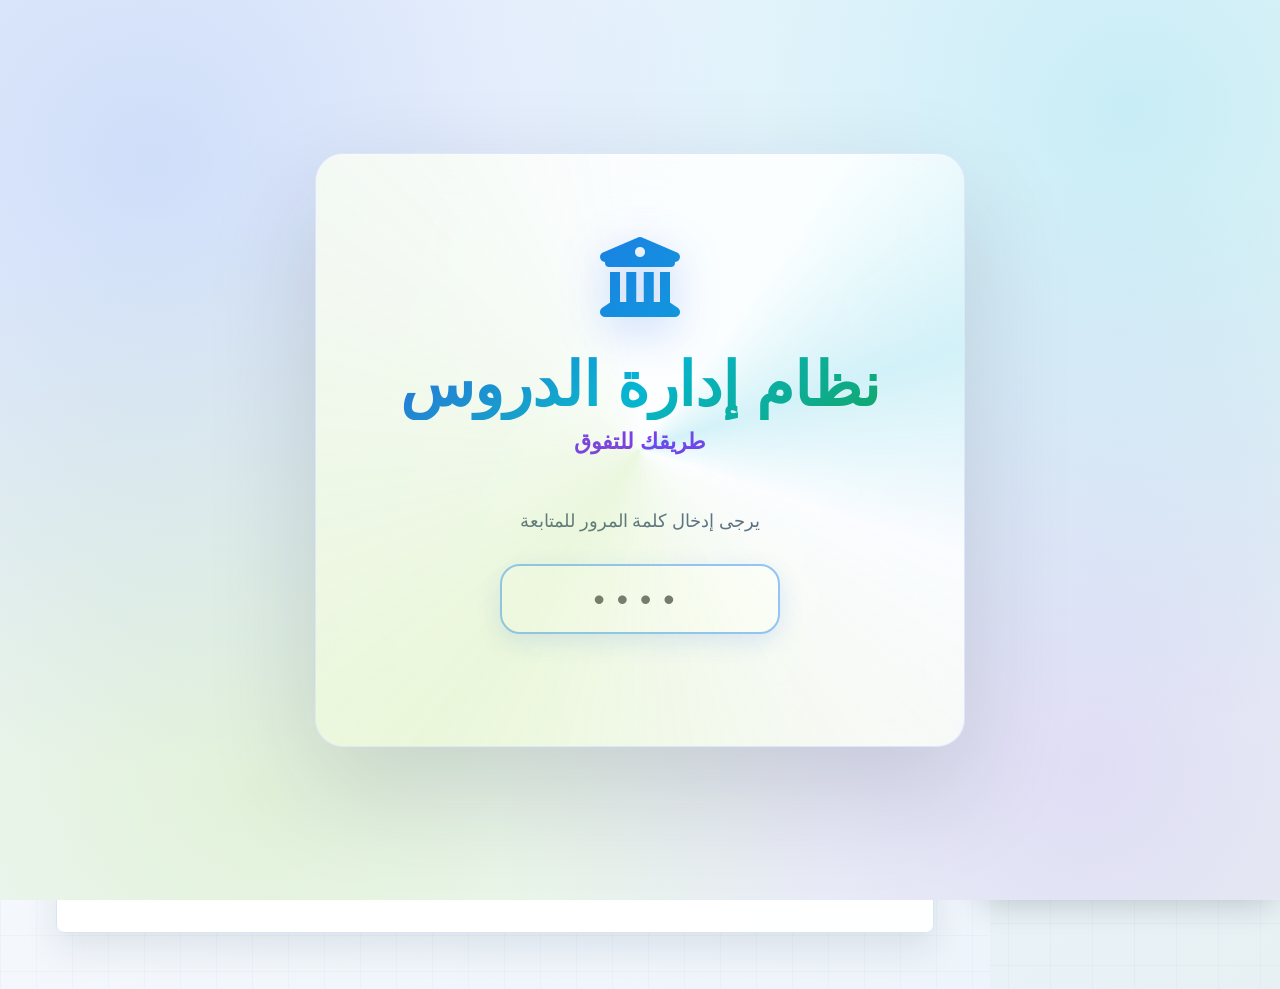
==== commit 0ea8b9bc: "Add files via upload" ====
--- a/index.html
+++ b/index.html
@@ -88,11 +88,14 @@
         <div class="splash-background"></div>
         <div class="splash-content">
             <div class="splash-glass">
+                <img id="splash-teacher-photo" src="teacher.jpg" alt="" style="display:none;"
+                    onload="this.style.display='block'; var l=document.querySelector('#app-splash .splash-logo'); if(l) l.style.display='none';"
+                    onerror="this.style.display='none'">
                 <div class="splash-logo" style="margin-bottom: 1.5rem;">
                     <i class="fas fa-university"></i>
                 </div>
                 <h1 class="splash-title program-name-display">نظام إدارة الدروس</h1>
-                <p class="splash-subtitle">نظام الإدارة المتكامل</p>
+                <p class="splash-subtitle">طريقك للتفوق</p>
 
                 <div id="password-screen">
                     <p style="color: var(--text-muted); margin-bottom: 2rem; font-size: 1.1rem;">يرجى إدخال كلمة المرور للمتابعة</p>
--- a/style.css
+++ b/style.css
@@ -1739,3 +1739,27 @@
     width: 48px !important;
     height: 48px !important;
 }
+
+
+/* ===== شاشة الدخول: تصغير ليظهر حقل كلمة المرور كاملاً على الموبايل + صورة المعلم ===== */
+#splash-teacher-photo {
+    width: 120px;
+    height: 120px;
+    margin: 0 auto 1rem;
+    border-radius: 28px;
+    object-fit: cover;
+    box-shadow: 0 10px 28px rgba(16, 32, 51, 0.22);
+    position: relative;
+}
+.splash-overlay { overflow-y: auto; }
+.splash-content { height: auto; min-height: 100%; }
+@media (max-width: 700px), (max-height: 820px) {
+    .splash-glass { padding: 1.4rem 1.1rem; width: 92%; border-radius: 24px; margin: 12px auto; }
+    #splash-teacher-photo { width: 96px; height: 96px; border-radius: 22px; margin-bottom: 0.6rem; }
+    .splash-logo { font-size: 2.6rem; margin-bottom: 0.4rem !important; }
+    .splash-title { font-size: clamp(1.7rem, 8vw, 2.4rem); line-height: 1.25; }
+    .splash-subtitle { font-size: 1.05rem; margin-bottom: 1rem; }
+    #password-screen > p { margin-bottom: 0.9rem !important; font-size: 1rem !important; }
+    #password-screen > div { margin-bottom: 1rem !important; }
+    #app-password-input { width: min(280px, 78vw) !important; height: 56px !important; font-size: 1.6rem !important; }
+}
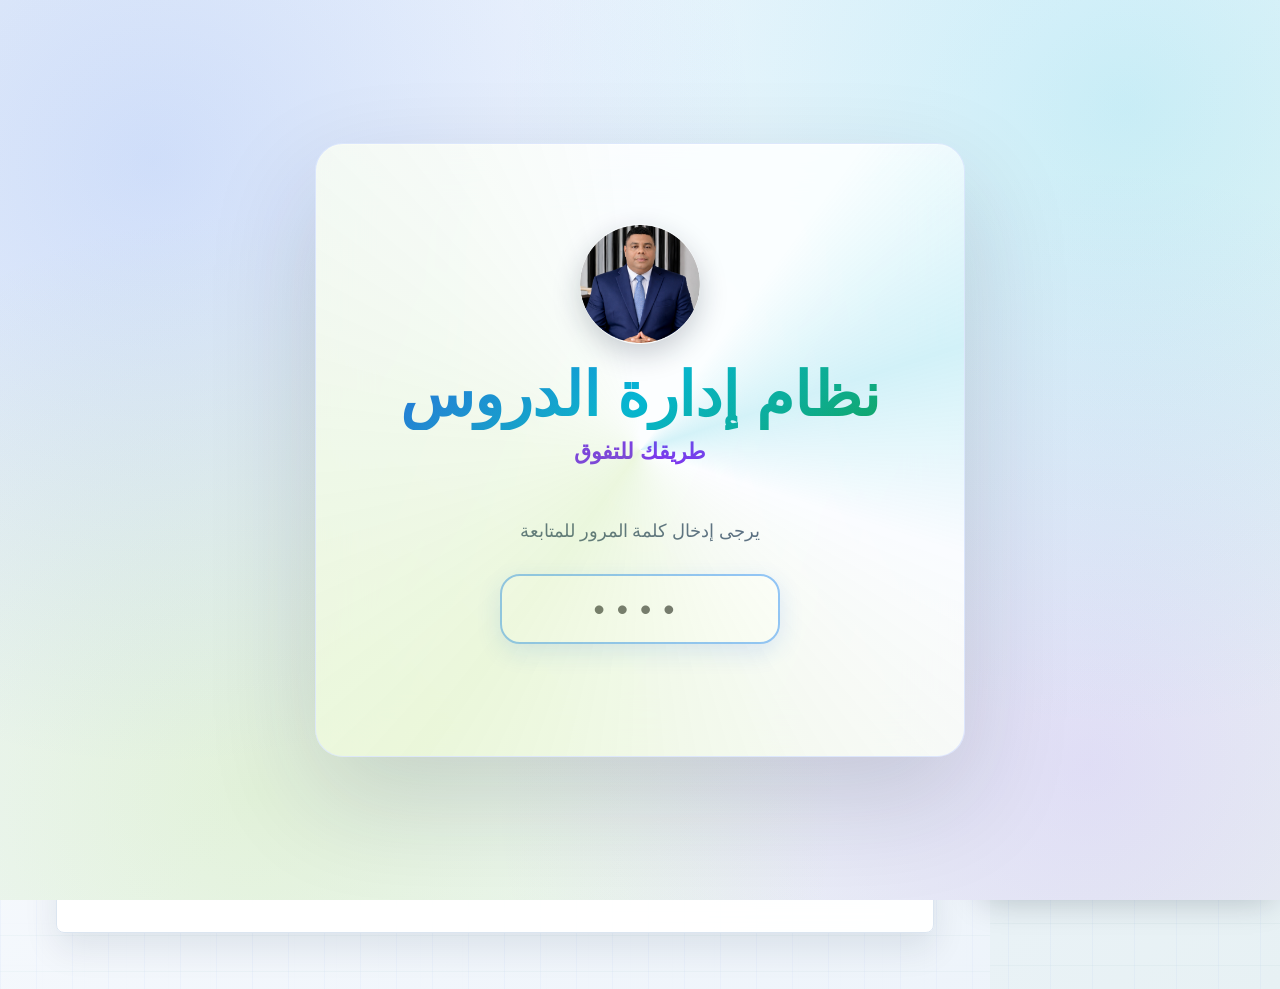
==== commit a235d58d: "Add files via upload" ====
--- a/index.html
+++ b/index.html
@@ -88,7 +88,7 @@
         <div class="splash-background"></div>
         <div class="splash-content">
             <div class="splash-glass">
-                <img id="splash-teacher-photo" src="teacher.jpg" alt="" style="display:none;"
+                <img id="splash-teacher-photo" src="teacher.png" alt="" style="display:block;"
                     onload="this.style.display='block'; var l=document.querySelector('#app-splash .splash-logo'); if(l) l.style.display='none';"
                     onerror="this.style.display='none'">
                 <div class="splash-logo" style="margin-bottom: 1.5rem;">
@@ -2854,17 +2854,15 @@
 
     <!-- Smart Attendance Card Modal -->
     <div id="smart-card-modal" class="modal-overlay" style="display: none;">
-        <div class="modal-content"
-            style="max-width: 500px; border-radius: 30px; border: 4px solid var(--accent); overflow: hidden; padding: 0;">
-            <div
-                style="background: var(--accent); color: white; padding: 1.5rem; text-align: center; position: relative;">
+        <div class="modal-content smart-card-modal-content">
+            <div class="smart-card-header">
                 <h3 style="margin: 0;">البطاقة الذكية للطالب</h3>
                 <button class="modal-close-btn" onclick="toggleModal('smart-card-modal', false)"
                     style="color: white; top: 1.5rem;">
                     <i class="fas fa-times"></i>
                 </button>
             </div>
-            <div id="smart-card-content" style="padding: 2rem; background: white;">
+            <div id="smart-card-content" class="smart-card-content">
                 <!-- Filled via JS -->
             </div>
         </div>
@@ -3548,7 +3546,7 @@
                             </div>
 
                             <div style="background: white; padding: 10px; border: 1px solid #eee; border-radius: 10px;">
-                                <img src="teacher.jpg" style="height: 60px; filter: grayscale(100%); opacity: 0.8;"
+                                <img src="teacher.png" style="height: 60px; filter: grayscale(100%); opacity: 0.8;"
                                     alt="Logo">
                             </div>
 
@@ -3775,6 +3773,17 @@
       }
     }
 
+    // عند انتقال التحكم إلى Service Worker الجديد، أعد تحميل الواجهة مرة واحدة.
+    // لا يمس هذا الحدث IndexedDB أو localStorage؛ إنه يحدّث ملفات الواجهة فقط.
+    let _swControllerReloading = false;
+    if ('serviceWorker' in navigator) {
+      navigator.serviceWorker.addEventListener('controllerchange', () => {
+        if (_swControllerReloading) return;
+        _swControllerReloading = true;
+        window.location.reload();
+      });
+    }
+
     // ─── تسجيل Service Worker ──────────────────────────────────
     if ('serviceWorker' in navigator) {
       window.addEventListener('load', () => {
--- a/style.css
+++ b/style.css
@@ -1746,7 +1746,7 @@
     width: 120px;
     height: 120px;
     margin: 0 auto 1rem;
-    border-radius: 28px;
+    border-radius: 50%;
     object-fit: cover;
     box-shadow: 0 10px 28px rgba(16, 32, 51, 0.22);
     position: relative;
@@ -1755,7 +1755,7 @@
 .splash-content { height: auto; min-height: 100%; }
 @media (max-width: 700px), (max-height: 820px) {
     .splash-glass { padding: 1.4rem 1.1rem; width: 92%; border-radius: 24px; margin: 12px auto; }
-    #splash-teacher-photo { width: 96px; height: 96px; border-radius: 22px; margin-bottom: 0.6rem; }
+    #splash-teacher-photo { width: 96px; height: 96px; border-radius: 50%; margin-bottom: 0.6rem; }
     .splash-logo { font-size: 2.6rem; margin-bottom: 0.4rem !important; }
     .splash-title { font-size: clamp(1.7rem, 8vw, 2.4rem); line-height: 1.25; }
     .splash-subtitle { font-size: 1.05rem; margin-bottom: 1rem; }
@@ -1763,3 +1763,166 @@
     #password-screen > div { margin-bottom: 1rem !important; }
     #app-password-input { width: min(280px, 78vw) !important; height: 56px !important; font-size: 1.6rem !important; }
 }
+
+/* ===== بطاقة الطالب الذكية: تصميم احترافي مدمج ومتجاوب ===== */
+#smart-card-modal .smart-card-modal-content {
+    width: min(94vw, 480px) !important;
+    max-width: 480px !important;
+    max-height: min(88dvh, 820px) !important;
+    margin: auto !important;
+    padding: 0 !important;
+    overflow: hidden !important;
+    border: 1px solid rgba(255,255,255,.72) !important;
+    border-radius: 24px !important;
+    background: #f7f9fc !important;
+    box-shadow: 0 24px 70px rgba(15, 23, 42, .28) !important;
+}
+#smart-card-modal .smart-card-header {
+    min-height: 58px;
+    padding: 15px 54px 14px;
+    display: flex;
+    align-items: center;
+    justify-content: center;
+    position: relative;
+    text-align: center;
+    color: #fff;
+    background: linear-gradient(120deg, #1459c7 0%, #4f46e5 55%, #7c3aed 100%);
+}
+#smart-card-modal .smart-card-header h3 {
+    margin: 0;
+    color: #fff;
+    font-size: clamp(1rem, 4.1vw, 1.18rem);
+    font-weight: 800;
+    letter-spacing: .1px;
+}
+#smart-card-modal .smart-card-header .modal-close-btn {
+    top: 50% !important;
+    left: 12px !important;
+    right: auto !important;
+    transform: translateY(-50%);
+    width: 34px;
+    height: 34px;
+    border-radius: 50%;
+    display: grid;
+    place-items: center;
+    background: rgba(255,255,255,.16);
+    color: #fff !important;
+}
+#smart-card-modal .smart-card-content {
+    padding: clamp(10px, 3vw, 16px) !important;
+    background: linear-gradient(180deg, #fff 0%, #f8faff 100%) !important;
+    max-height: calc(min(88dvh, 820px) - 58px);
+    overflow-y: auto;
+    overscroll-behavior: contain;
+    scrollbar-width: thin;
+}
+.student-card-profile { text-align: center; margin: 0 0 12px; }
+.student-card-avatar {
+    width: 56px; height: 56px; margin: 0 auto 6px; border-radius: 18px;
+    display: grid; place-items: center; color: #fff; font-size: 1.65rem; font-weight: 800;
+    background: linear-gradient(135deg, #2563eb, #7c3aed);
+    border: 3px solid #fff; box-shadow: 0 5px 16px rgba(79,70,229,.23);
+}
+.student-card-name { margin: 0 0 7px !important; color: #14213d !important; font-size: clamp(1.15rem, 5vw, 1.45rem) !important; line-height: 1.25; font-weight: 900 !important; overflow-wrap: anywhere; }
+.student-card-badges { display: flex; justify-content: center; align-items: center; flex-wrap: wrap; gap: 6px; }
+.student-card-badge { display: inline-flex; align-items: center; gap: 5px; min-height: 27px; padding: 4px 9px; border-radius: 999px; font-size: .76rem; font-weight: 750; }
+.student-card-code { background: #eef4ff; color: #2857b8; border: 1px solid #d9e6ff; overflow-wrap: anywhere; }
+.student-card-points { background: #fff6d9; color: #925b00; border: 1px solid #f5e3a2; }
+.student-card-status-grid { display: grid; grid-template-columns: repeat(2, minmax(0,1fr)); gap: 8px; margin: 0 0 10px; }
+.student-card-status { position: relative; min-width: 0; padding: 9px 8px; border-radius: 15px; text-align: center; border: 1px solid; background: #fff; box-shadow: 0 3px 10px rgba(15,23,42,.04); }
+.student-card-status-label { display: flex; align-items: center; justify-content: center; gap: 5px; color: #64748b; font-size: .76rem; font-weight: 700; margin-bottom: 4px; }
+.student-card-status strong { display: block; font-size: clamp(.9rem, 3.8vw, 1.05rem); font-weight: 850; line-height: 1.25; }
+.student-card-status-icon { position: absolute; top: 8px; inset-inline-start: 8px; width: 19px; height: 19px; border-radius: 50%; display: grid; place-items: center; font-size: .72rem; font-weight: 900; }
+.student-card-status.is-success { color: #13834c; border-color: #b7e7ce; background: linear-gradient(145deg,#fff,#f0fbf5); }
+.student-card-status.is-success .student-card-status-icon { background: #d9f7e5; color: #13834c; }
+.student-card-status.is-danger { color: #c53543; border-color: #f3c2c7; background: linear-gradient(145deg,#fff,#fff5f5); }
+.student-card-status.is-danger .student-card-status-icon { background: #ffe1e4; color: #c53543; }
+.student-card-status.is-neutral { color: #64748b; border-color: #d9e0e9; background: #f8fafc; }
+.student-card-status.is-neutral .student-card-status-icon { background: #e8edf4; color: #64748b; }
+.student-card-cycle { padding: 10px 12px 9px; margin-bottom: 11px; border-radius: 17px; color: #1e40af; border: 1px solid #cbdcff; background: linear-gradient(125deg,#f0f6ff,#f7f4ff); box-shadow: inset 0 1px 0 #fff, 0 4px 13px rgba(37,99,235,.07); }
+.student-card-cycle.is-complete { color: #a16207; border-color: #f4d38b; background: linear-gradient(125deg,#fff9e9,#fffdf6); }
+.student-card-cycle-title { text-align: center; font-size: .78rem; font-weight: 850; margin-bottom: 6px; color: #52688e; }
+.student-card-cycle-grid { display: grid; grid-template-columns: 1fr 1px 1fr; align-items: center; gap: 8px; text-align: center; }
+.student-card-cycle-stat span { display: block; color: #53647d; font-size: .82rem; font-weight: 750; margin-bottom: 1px; }
+.student-card-cycle-stat strong { display: inline-flex; align-items: baseline; gap: 5px; color: #245bd1; font-size: 1.55rem; line-height: 1.1; font-weight: 900; }
+.student-card-cycle-stat:nth-child(3) strong { color: #12834c; }
+.student-card-cycle-stat small { color: #64748b; font-size: .78rem; font-weight: 750; }
+.student-card-cycle-divider { align-self: stretch; background: #d6deee; }
+.student-card-cycle-note { margin: 7px 0 0; text-align: center; font-size: .75rem; font-weight: 800; }
+.student-card-actions { display: grid; gap: 8px; margin-bottom: 9px; }
+.student-card-action { appearance: none; border: 1px solid transparent; border-radius: 13px; min-width: 0; display: flex; align-items: center; justify-content: center; gap: 8px; padding: 8px 10px; font-family: inherit; font-weight: 800; line-height: 1.2; text-align: center; cursor: pointer; transition: transform .15s ease, filter .15s ease, box-shadow .15s ease; }
+.student-card-action:active { transform: scale(.985); filter: brightness(.97); }
+.student-card-action > i { flex: 0 0 auto; font-size: 1rem; }
+.student-card-action > span { overflow-wrap: anywhere; }
+.student-card-attendance { min-height: 46px; color: #fff; background: linear-gradient(100deg,#159957,#0d8b68); box-shadow: 0 5px 13px rgba(21,153,87,.18); font-size: .98rem; }
+.student-card-payment-grid { display: grid; grid-template-columns: repeat(2,minmax(0,1fr)); gap: 7px; }
+.student-card-payment-grid .student-card-action { min-height: 48px; font-size: .82rem; }
+.student-card-lesson { color: #fff; background: linear-gradient(135deg,#168a59,#20a66c); box-shadow: 0 4px 10px rgba(22,138,89,.13); }
+.student-card-platform { color: #fff; background: linear-gradient(135deg,#2463d8,#3679ef); box-shadow: 0 4px 10px rgba(36,99,216,.13); }
+.student-card-both { color: #fff; background: linear-gradient(120deg,#7040d8,#b23bb5); box-shadow: 0 4px 10px rgba(112,64,216,.13); }
+.student-card-handout { color: #fff; background: linear-gradient(135deg,#ed7a19,#f59e0b); box-shadow: 0 4px 10px rgba(237,122,25,.13); }
+.student-card-extra-grid { display: grid; grid-template-columns: repeat(2,minmax(0,1fr)); gap: 7px; }
+.student-card-extra-grid .student-card-action { min-height: 46px; flex-wrap: wrap; gap: 4px 7px; font-size: .82rem; }
+.student-card-extra-grid .student-card-action small { flex-basis: 100%; font-size: .68rem; font-weight: 700; opacity: .85; }
+.student-card-exempt { color: #6741b8; border-color: #e2d8fb; background: linear-gradient(135deg,#f8f5ff,#eee8ff); }
+.student-card-discount { color: #b45309; border-color: #f5d6b7; background: linear-gradient(135deg,#fff8ef,#ffeddc); }
+.student-card-close { width: 100%; min-height: 39px; border: 1px solid #dce3ec; border-radius: 12px; display: flex; align-items: center; justify-content: center; gap: 7px; color: #344256; background: #f1f5f9; font-family: inherit; font-size: .85rem; font-weight: 800; cursor: pointer; }
+@media (max-height: 740px) {
+    #smart-card-modal .smart-card-modal-content { max-height: 94dvh !important; }
+    #smart-card-modal .smart-card-content { max-height: calc(94dvh - 54px); padding: 8px 11px !important; }
+    .student-card-profile { margin-bottom: 8px; }
+    .student-card-avatar { width: 46px; height: 46px; border-radius: 15px; font-size: 1.35rem; margin-bottom: 4px; }
+    .student-card-name { font-size: 1.1rem !important; margin-bottom: 5px !important; }
+    .student-card-status { padding: 7px 6px; }
+    .student-card-cycle { padding: 7px 10px; margin-bottom: 8px; }
+    .student-card-cycle-stat strong { font-size: 1.35rem; }
+    .student-card-actions { gap: 6px; margin-bottom: 7px; }
+    .student-card-attendance { min-height: 41px; }
+    .student-card-payment-grid .student-card-action { min-height: 42px; }
+    .student-card-extra-grid .student-card-action { min-height: 40px; }
+}
+@media (max-width: 360px) {
+    #smart-card-modal .smart-card-content { padding: 9px !important; }
+    .student-card-payment-grid .student-card-action { font-size: .75rem; gap: 5px; padding: 7px 5px; }
+    .student-card-status-label { font-size: .69rem; }
+}
+
+
+/* ===== إصلاح نهائي لعرض بطاقة الطالب على شاشات الهاتف القصيرة ===== */
+#smart-card-modal.modal-overlay {
+    box-sizing: border-box;
+    padding: max(8px, env(safe-area-inset-top)) 8px max(8px, env(safe-area-inset-bottom));
+    align-items: center;
+    overflow-y: auto;
+    overscroll-behavior: contain;
+}
+#smart-card-modal .smart-card-modal-content {
+    display: flex;
+    flex-direction: column;
+    flex: 0 1 auto;
+    min-height: 0;
+    max-height: calc(100dvh - 16px) !important;
+    max-height: calc(100dvh - env(safe-area-inset-top) - env(safe-area-inset-bottom) - 16px) !important;
+}
+#smart-card-modal .smart-card-content {
+    flex: 0 1 auto;
+    min-height: 0;
+    max-height: calc(100dvh - 82px) !important;
+    max-height: calc(100dvh - env(safe-area-inset-top) - env(safe-area-inset-bottom) - 82px) !important;
+    overflow-x: hidden;
+    overflow-y: auto !important;
+    -webkit-overflow-scrolling: touch;
+    overscroll-behavior-y: contain;
+}
+#smart-card-modal .student-card-actions,
+#smart-card-modal .student-card-payment-grid,
+#smart-card-modal .student-card-extra-grid {
+    min-width: 0;
+}
+@media (max-height: 600px) {
+    #smart-card-modal .smart-card-header { min-height: 48px; padding-top: 8px; padding-bottom: 8px; }
+    #smart-card-modal .smart-card-content { max-height: calc(100dvh - 64px) !important; padding: 7px !important; }
+    #smart-card-modal .student-card-cycle { padding: 6px 8px; margin-bottom: 6px; }
+    #smart-card-modal .student-card-status-grid { gap: 5px; margin-bottom: 6px; }
+    #smart-card-modal .student-card-actions { gap: 5px; margin-bottom: 6px; }
+}
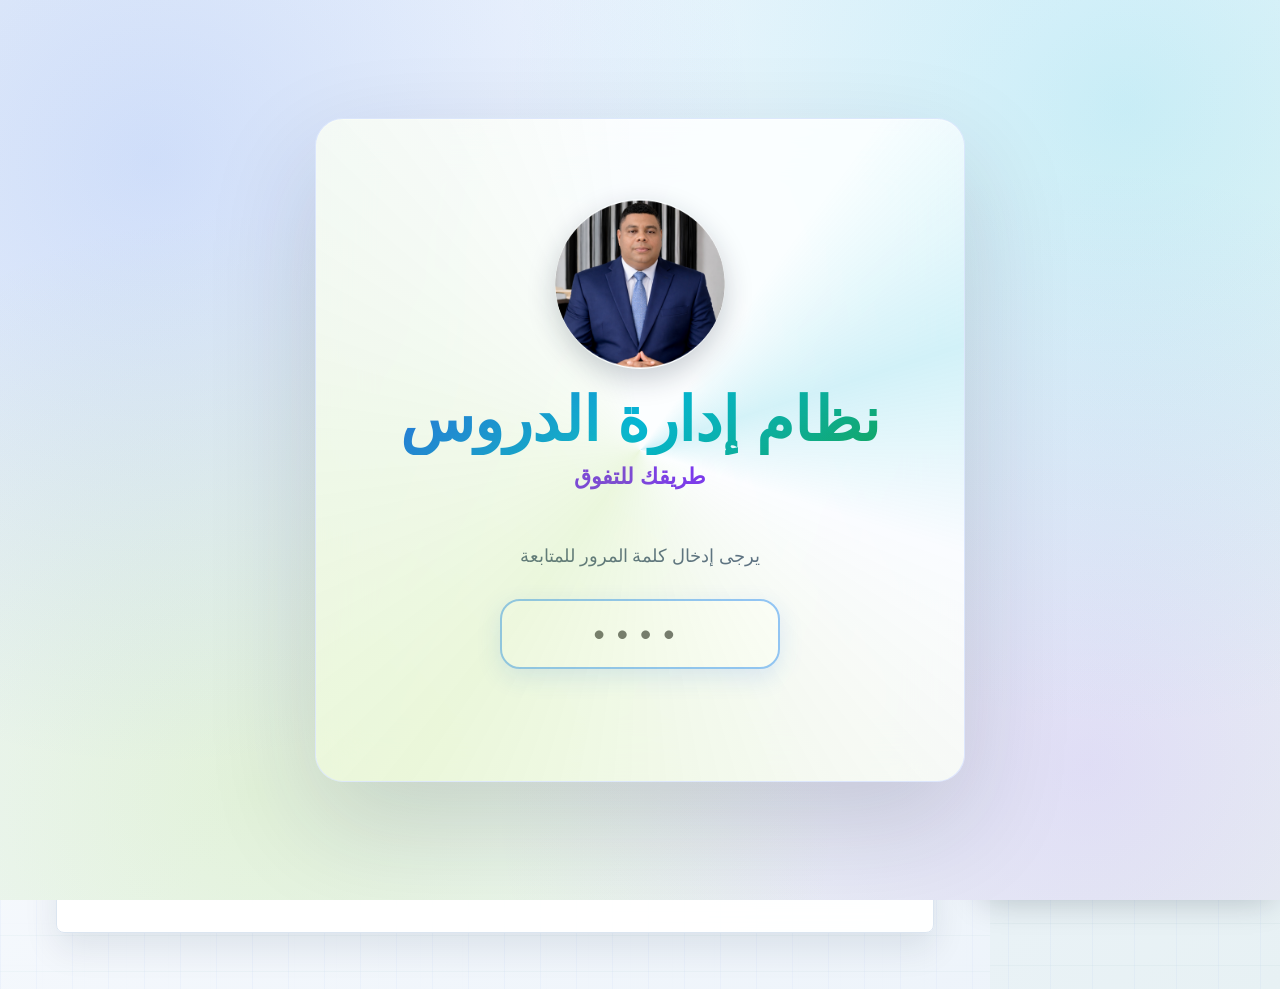
==== commit a406ced0: "Add files via upload" ====
--- a/index.html
+++ b/index.html
@@ -8,7 +8,7 @@
     <meta name="mobile-web-app-capable" content="yes">
     <meta name="apple-mobile-web-app-capable" content="yes">
     <meta name="apple-mobile-web-app-title" content="نظام إدارة الدروس">
-    <title>نظام إدارة الدروس</title>
+    <title>منصة يقين التعليمية</title>
     <style>
         .search-results-dropdown {
             position: absolute;
@@ -88,7 +88,7 @@
         <div class="splash-background"></div>
         <div class="splash-content">
             <div class="splash-glass">
-                <img id="splash-teacher-photo" src="teacher.png" alt="" style="display:block;"
+                <img id="splash-teacher-photo" src="teacher.png" alt="" style="display:none;"
                     onload="this.style.display='block'; var l=document.querySelector('#app-splash .splash-logo'); if(l) l.style.display='none';"
                     onerror="this.style.display='none'">
                 <div class="splash-logo" style="margin-bottom: 1.5rem;">
@@ -2854,15 +2854,17 @@
 
     <!-- Smart Attendance Card Modal -->
     <div id="smart-card-modal" class="modal-overlay" style="display: none;">
-        <div class="modal-content smart-card-modal-content">
-            <div class="smart-card-header">
+        <div class="modal-content"
+            style="max-width: 500px; border-radius: 30px; border: 4px solid var(--accent); overflow: hidden; padding: 0;">
+            <div
+                style="background: var(--accent); color: white; padding: 1.5rem; text-align: center; position: relative;">
                 <h3 style="margin: 0;">البطاقة الذكية للطالب</h3>
                 <button class="modal-close-btn" onclick="toggleModal('smart-card-modal', false)"
                     style="color: white; top: 1.5rem;">
                     <i class="fas fa-times"></i>
                 </button>
             </div>
-            <div id="smart-card-content" class="smart-card-content">
+            <div id="smart-card-content" style="padding: 2rem; background: white;">
                 <!-- Filled via JS -->
             </div>
         </div>
@@ -3546,7 +3548,7 @@
                             </div>
 
                             <div style="background: white; padding: 10px; border: 1px solid #eee; border-radius: 10px;">
-                                <img src="teacher.png" style="height: 60px; filter: grayscale(100%); opacity: 0.8;"
+                                <img src="teacher.jpg" style="height: 60px; filter: grayscale(100%); opacity: 0.8;"
                                     alt="Logo">
                             </div>
 
@@ -3592,6 +3594,7 @@
         <script src="grade-mapping.js?v=1"></script>
         <script src="archive_functions.js?v=4"></script>
         <script src="app.js?v=8"></script>
+        <script src="firebase-sync.js?v=1"></script>
         <script src="platform-subscriptions.js?v=3"></script>
         <script src="transfer-student.js?v=1"></script>
         <script>
@@ -3773,17 +3776,6 @@
       }
     }
 
-    // عند انتقال التحكم إلى Service Worker الجديد، أعد تحميل الواجهة مرة واحدة.
-    // لا يمس هذا الحدث IndexedDB أو localStorage؛ إنه يحدّث ملفات الواجهة فقط.
-    let _swControllerReloading = false;
-    if ('serviceWorker' in navigator) {
-      navigator.serviceWorker.addEventListener('controllerchange', () => {
-        if (_swControllerReloading) return;
-        _swControllerReloading = true;
-        window.location.reload();
-      });
-    }
-
     // ─── تسجيل Service Worker ──────────────────────────────────
     if ('serviceWorker' in navigator) {
       window.addEventListener('load', () => {
--- a/style.css
+++ b/style.css
@@ -1743,8 +1743,8 @@
 
 /* ===== شاشة الدخول: تصغير ليظهر حقل كلمة المرور كاملاً على الموبايل + صورة المعلم ===== */
 #splash-teacher-photo {
-    width: 120px;
-    height: 120px;
+    width: 170px;
+    height: 170px;
     margin: 0 auto 1rem;
     border-radius: 50%;
     object-fit: cover;
@@ -1755,7 +1755,7 @@
 .splash-content { height: auto; min-height: 100%; }
 @media (max-width: 700px), (max-height: 820px) {
     .splash-glass { padding: 1.4rem 1.1rem; width: 92%; border-radius: 24px; margin: 12px auto; }
-    #splash-teacher-photo { width: 96px; height: 96px; border-radius: 50%; margin-bottom: 0.6rem; }
+    #splash-teacher-photo { width: 150px; height: 150px; border-radius: 50%; margin-bottom: 0.7rem; }
     .splash-logo { font-size: 2.6rem; margin-bottom: 0.4rem !important; }
     .splash-title { font-size: clamp(1.7rem, 8vw, 2.4rem); line-height: 1.25; }
     .splash-subtitle { font-size: 1.05rem; margin-bottom: 1rem; }
@@ -1764,165 +1764,61 @@
     #app-password-input { width: min(280px, 78vw) !important; height: 56px !important; font-size: 1.6rem !important; }
 }
 
-/* ===== بطاقة الطالب الذكية: تصميم احترافي مدمج ومتجاوب ===== */
-#smart-card-modal .smart-card-modal-content {
-    width: min(94vw, 480px) !important;
-    max-width: 480px !important;
-    max-height: min(88dvh, 820px) !important;
-    margin: auto !important;
-    padding: 0 !important;
+
+/* ===== البطاقة الذكية: ملاءمة شاشة الموبايل (الاسم في الشريط العلوي الثابت + حشوة أصغر) ===== */
+#smart-card-modal .modal-content {
+    display: flex !important;
+    flex-direction: column !important;
+    max-height: 94vh !important;
+    max-height: 94dvh !important;
     overflow: hidden !important;
-    border: 1px solid rgba(255,255,255,.72) !important;
-    border-radius: 24px !important;
-    background: #f7f9fc !important;
-    box-shadow: 0 24px 70px rgba(15, 23, 42, .28) !important;
-}
-#smart-card-modal .smart-card-header {
-    min-height: 58px;
-    padding: 15px 54px 14px;
-    display: flex;
-    align-items: center;
+}
+#smart-card-modal .modal-content > div:first-child {
+    padding: 0.55rem 3rem !important;
+    flex: 0 0 auto;
+}
+#smart-card-modal .modal-content > div:first-child h3 {
+    font-size: 1.2rem;
+    line-height: 1.3;
+    white-space: normal;
+}
+#smart-card-modal .modal-close-btn { top: 0.4rem !important; left: 0.6rem !important; }
+#smart-card-content {
+    padding: 0.6rem 0.7rem 0.8rem !important;
+    overflow-y: auto;
+    flex: 1 1 auto;
+    min-height: 0;
+}
+
+
+/* ===== البطاقة الذكية: الاسم بالكحلي + اسم المجموعة تحته (شريط علوي أبيض) ===== */
+#smart-card-modal .modal-content > div:first-child {
+    background: #ffffff !important;
+    color: #0f2a5c !important;
+    border-bottom: 1px solid var(--border);
+    padding: 0.5rem 3rem 0.45rem !important;
+}
+#smart-card-modal .modal-content > div:first-child h3 {
+    color: #0f2a5c !important;
+    font-size: 1.3rem;
+    font-weight: 800;
+}
+#smart-card-modal .modal-close-btn { color: #0f2a5c !important; }
+#smart-card-group {
+    margin-top: 2px;
+    color: #475569;
+    font-size: 0.98rem;
+    font-weight: 700;
+    display: flex;
     justify-content: center;
-    position: relative;
-    text-align: center;
-    color: #fff;
-    background: linear-gradient(120deg, #1459c7 0%, #4f46e5 55%, #7c3aed 100%);
-}
-#smart-card-modal .smart-card-header h3 {
-    margin: 0;
-    color: #fff;
-    font-size: clamp(1rem, 4.1vw, 1.18rem);
-    font-weight: 800;
-    letter-spacing: .1px;
-}
-#smart-card-modal .smart-card-header .modal-close-btn {
-    top: 50% !important;
-    left: 12px !important;
-    right: auto !important;
-    transform: translateY(-50%);
-    width: 34px;
-    height: 34px;
-    border-radius: 50%;
-    display: grid;
-    place-items: center;
-    background: rgba(255,255,255,.16);
-    color: #fff !important;
-}
-#smart-card-modal .smart-card-content {
-    padding: clamp(10px, 3vw, 16px) !important;
-    background: linear-gradient(180deg, #fff 0%, #f8faff 100%) !important;
-    max-height: calc(min(88dvh, 820px) - 58px);
-    overflow-y: auto;
-    overscroll-behavior: contain;
-    scrollbar-width: thin;
-}
-.student-card-profile { text-align: center; margin: 0 0 12px; }
-.student-card-avatar {
-    width: 56px; height: 56px; margin: 0 auto 6px; border-radius: 18px;
-    display: grid; place-items: center; color: #fff; font-size: 1.65rem; font-weight: 800;
-    background: linear-gradient(135deg, #2563eb, #7c3aed);
-    border: 3px solid #fff; box-shadow: 0 5px 16px rgba(79,70,229,.23);
-}
-.student-card-name { margin: 0 0 7px !important; color: #14213d !important; font-size: clamp(1.15rem, 5vw, 1.45rem) !important; line-height: 1.25; font-weight: 900 !important; overflow-wrap: anywhere; }
-.student-card-badges { display: flex; justify-content: center; align-items: center; flex-wrap: wrap; gap: 6px; }
-.student-card-badge { display: inline-flex; align-items: center; gap: 5px; min-height: 27px; padding: 4px 9px; border-radius: 999px; font-size: .76rem; font-weight: 750; }
-.student-card-code { background: #eef4ff; color: #2857b8; border: 1px solid #d9e6ff; overflow-wrap: anywhere; }
-.student-card-points { background: #fff6d9; color: #925b00; border: 1px solid #f5e3a2; }
-.student-card-status-grid { display: grid; grid-template-columns: repeat(2, minmax(0,1fr)); gap: 8px; margin: 0 0 10px; }
-.student-card-status { position: relative; min-width: 0; padding: 9px 8px; border-radius: 15px; text-align: center; border: 1px solid; background: #fff; box-shadow: 0 3px 10px rgba(15,23,42,.04); }
-.student-card-status-label { display: flex; align-items: center; justify-content: center; gap: 5px; color: #64748b; font-size: .76rem; font-weight: 700; margin-bottom: 4px; }
-.student-card-status strong { display: block; font-size: clamp(.9rem, 3.8vw, 1.05rem); font-weight: 850; line-height: 1.25; }
-.student-card-status-icon { position: absolute; top: 8px; inset-inline-start: 8px; width: 19px; height: 19px; border-radius: 50%; display: grid; place-items: center; font-size: .72rem; font-weight: 900; }
-.student-card-status.is-success { color: #13834c; border-color: #b7e7ce; background: linear-gradient(145deg,#fff,#f0fbf5); }
-.student-card-status.is-success .student-card-status-icon { background: #d9f7e5; color: #13834c; }
-.student-card-status.is-danger { color: #c53543; border-color: #f3c2c7; background: linear-gradient(145deg,#fff,#fff5f5); }
-.student-card-status.is-danger .student-card-status-icon { background: #ffe1e4; color: #c53543; }
-.student-card-status.is-neutral { color: #64748b; border-color: #d9e0e9; background: #f8fafc; }
-.student-card-status.is-neutral .student-card-status-icon { background: #e8edf4; color: #64748b; }
-.student-card-cycle { padding: 10px 12px 9px; margin-bottom: 11px; border-radius: 17px; color: #1e40af; border: 1px solid #cbdcff; background: linear-gradient(125deg,#f0f6ff,#f7f4ff); box-shadow: inset 0 1px 0 #fff, 0 4px 13px rgba(37,99,235,.07); }
-.student-card-cycle.is-complete { color: #a16207; border-color: #f4d38b; background: linear-gradient(125deg,#fff9e9,#fffdf6); }
-.student-card-cycle-title { text-align: center; font-size: .78rem; font-weight: 850; margin-bottom: 6px; color: #52688e; }
-.student-card-cycle-grid { display: grid; grid-template-columns: 1fr 1px 1fr; align-items: center; gap: 8px; text-align: center; }
-.student-card-cycle-stat span { display: block; color: #53647d; font-size: .82rem; font-weight: 750; margin-bottom: 1px; }
-.student-card-cycle-stat strong { display: inline-flex; align-items: baseline; gap: 5px; color: #245bd1; font-size: 1.55rem; line-height: 1.1; font-weight: 900; }
-.student-card-cycle-stat:nth-child(3) strong { color: #12834c; }
-.student-card-cycle-stat small { color: #64748b; font-size: .78rem; font-weight: 750; }
-.student-card-cycle-divider { align-self: stretch; background: #d6deee; }
-.student-card-cycle-note { margin: 7px 0 0; text-align: center; font-size: .75rem; font-weight: 800; }
-.student-card-actions { display: grid; gap: 8px; margin-bottom: 9px; }
-.student-card-action { appearance: none; border: 1px solid transparent; border-radius: 13px; min-width: 0; display: flex; align-items: center; justify-content: center; gap: 8px; padding: 8px 10px; font-family: inherit; font-weight: 800; line-height: 1.2; text-align: center; cursor: pointer; transition: transform .15s ease, filter .15s ease, box-shadow .15s ease; }
-.student-card-action:active { transform: scale(.985); filter: brightness(.97); }
-.student-card-action > i { flex: 0 0 auto; font-size: 1rem; }
-.student-card-action > span { overflow-wrap: anywhere; }
-.student-card-attendance { min-height: 46px; color: #fff; background: linear-gradient(100deg,#159957,#0d8b68); box-shadow: 0 5px 13px rgba(21,153,87,.18); font-size: .98rem; }
-.student-card-payment-grid { display: grid; grid-template-columns: repeat(2,minmax(0,1fr)); gap: 7px; }
-.student-card-payment-grid .student-card-action { min-height: 48px; font-size: .82rem; }
-.student-card-lesson { color: #fff; background: linear-gradient(135deg,#168a59,#20a66c); box-shadow: 0 4px 10px rgba(22,138,89,.13); }
-.student-card-platform { color: #fff; background: linear-gradient(135deg,#2463d8,#3679ef); box-shadow: 0 4px 10px rgba(36,99,216,.13); }
-.student-card-both { color: #fff; background: linear-gradient(120deg,#7040d8,#b23bb5); box-shadow: 0 4px 10px rgba(112,64,216,.13); }
-.student-card-handout { color: #fff; background: linear-gradient(135deg,#ed7a19,#f59e0b); box-shadow: 0 4px 10px rgba(237,122,25,.13); }
-.student-card-extra-grid { display: grid; grid-template-columns: repeat(2,minmax(0,1fr)); gap: 7px; }
-.student-card-extra-grid .student-card-action { min-height: 46px; flex-wrap: wrap; gap: 4px 7px; font-size: .82rem; }
-.student-card-extra-grid .student-card-action small { flex-basis: 100%; font-size: .68rem; font-weight: 700; opacity: .85; }
-.student-card-exempt { color: #6741b8; border-color: #e2d8fb; background: linear-gradient(135deg,#f8f5ff,#eee8ff); }
-.student-card-discount { color: #b45309; border-color: #f5d6b7; background: linear-gradient(135deg,#fff8ef,#ffeddc); }
-.student-card-close { width: 100%; min-height: 39px; border: 1px solid #dce3ec; border-radius: 12px; display: flex; align-items: center; justify-content: center; gap: 7px; color: #344256; background: #f1f5f9; font-family: inherit; font-size: .85rem; font-weight: 800; cursor: pointer; }
-@media (max-height: 740px) {
-    #smart-card-modal .smart-card-modal-content { max-height: 94dvh !important; }
-    #smart-card-modal .smart-card-content { max-height: calc(94dvh - 54px); padding: 8px 11px !important; }
-    .student-card-profile { margin-bottom: 8px; }
-    .student-card-avatar { width: 46px; height: 46px; border-radius: 15px; font-size: 1.35rem; margin-bottom: 4px; }
-    .student-card-name { font-size: 1.1rem !important; margin-bottom: 5px !important; }
-    .student-card-status { padding: 7px 6px; }
-    .student-card-cycle { padding: 7px 10px; margin-bottom: 8px; }
-    .student-card-cycle-stat strong { font-size: 1.35rem; }
-    .student-card-actions { gap: 6px; margin-bottom: 7px; }
-    .student-card-attendance { min-height: 41px; }
-    .student-card-payment-grid .student-card-action { min-height: 42px; }
-    .student-card-extra-grid .student-card-action { min-height: 40px; }
-}
-@media (max-width: 360px) {
-    #smart-card-modal .smart-card-content { padding: 9px !important; }
-    .student-card-payment-grid .student-card-action { font-size: .75rem; gap: 5px; padding: 7px 5px; }
-    .student-card-status-label { font-size: .69rem; }
-}
-
-
-/* ===== إصلاح نهائي لعرض بطاقة الطالب على شاشات الهاتف القصيرة ===== */
-#smart-card-modal.modal-overlay {
-    box-sizing: border-box;
-    padding: max(8px, env(safe-area-inset-top)) 8px max(8px, env(safe-area-inset-bottom));
-    align-items: center;
-    overflow-y: auto;
-    overscroll-behavior: contain;
-}
-#smart-card-modal .smart-card-modal-content {
-    display: flex;
-    flex-direction: column;
-    flex: 0 1 auto;
-    min-height: 0;
-    max-height: calc(100dvh - 16px) !important;
-    max-height: calc(100dvh - env(safe-area-inset-top) - env(safe-area-inset-bottom) - 16px) !important;
-}
-#smart-card-modal .smart-card-content {
-    flex: 0 1 auto;
-    min-height: 0;
-    max-height: calc(100dvh - 82px) !important;
-    max-height: calc(100dvh - env(safe-area-inset-top) - env(safe-area-inset-bottom) - 82px) !important;
-    overflow-x: hidden;
-    overflow-y: auto !important;
-    -webkit-overflow-scrolling: touch;
-    overscroll-behavior-y: contain;
-}
-#smart-card-modal .student-card-actions,
-#smart-card-modal .student-card-payment-grid,
-#smart-card-modal .student-card-extra-grid {
-    min-width: 0;
-}
-@media (max-height: 600px) {
-    #smart-card-modal .smart-card-header { min-height: 48px; padding-top: 8px; padding-bottom: 8px; }
-    #smart-card-modal .smart-card-content { max-height: calc(100dvh - 64px) !important; padding: 7px !important; }
-    #smart-card-modal .student-card-cycle { padding: 6px 8px; margin-bottom: 6px; }
-    #smart-card-modal .student-card-status-grid { gap: 5px; margin-bottom: 6px; }
-    #smart-card-modal .student-card-actions { gap: 5px; margin-bottom: 6px; }
-}
+    align-items: center;
+    flex-wrap: wrap;
+    gap: 8px;
+}
+#smart-card-group .smart-card-points {
+    background: #fef3c7;
+    color: #92400e;
+    border-radius: 999px;
+    padding: 1px 9px;
+    font-size: 0.8rem;
+}
